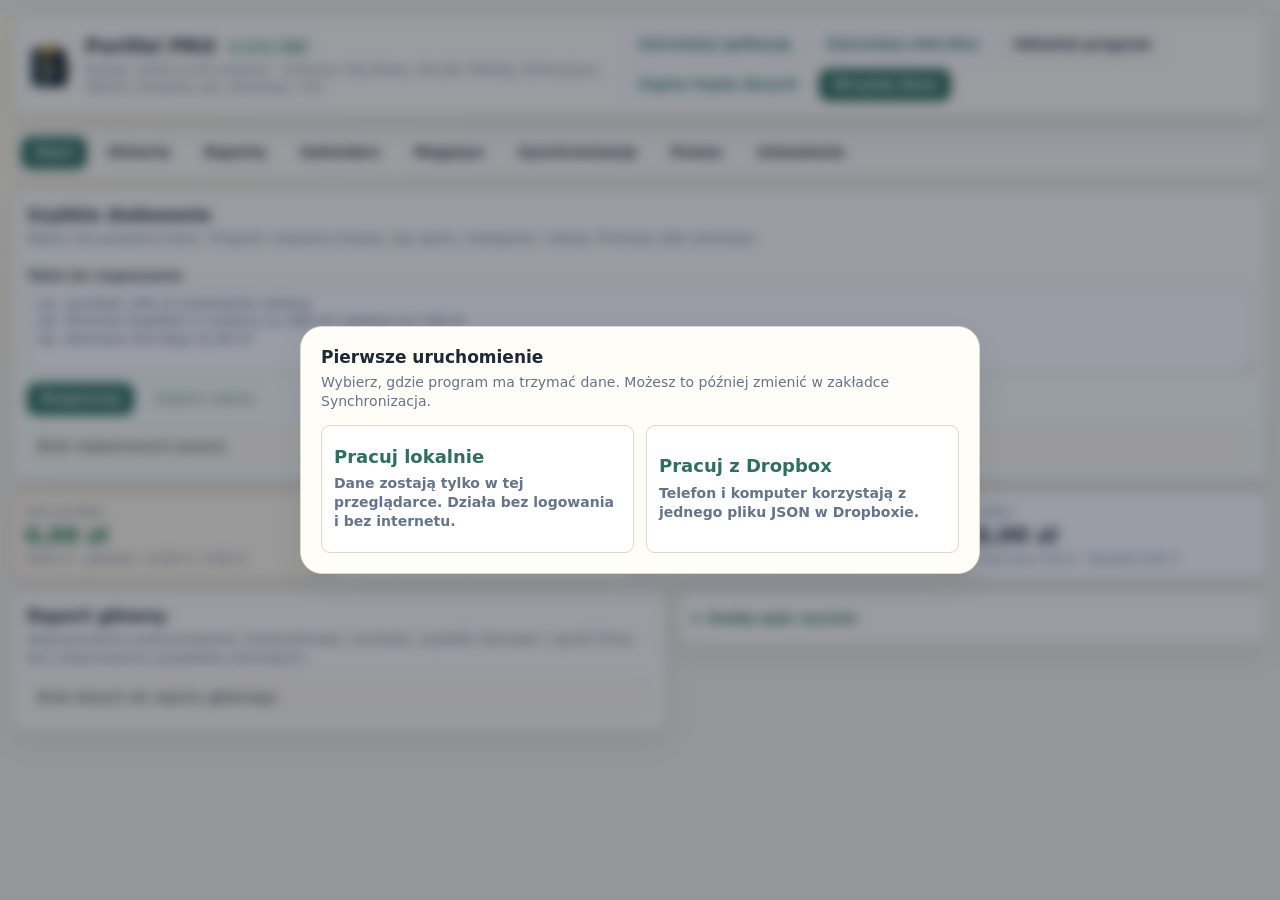
==== index.html @ 00495723 "Portfel PRO v1.1 141 - pelne uczenie parsera" ====
<!doctype html>
<html lang="pl">
<head>
  <meta charset="utf-8">
  <meta name="viewport" content="width=device-width, initial-scale=1, viewport-fit=cover">
  <meta name="theme-color" content="#f6f3ea">
  <meta name="description" content="Portfel PRO — lokalny rejestr przychodów, wydatków, raportów i kalendarza.">
  <meta http-equiv="Content-Security-Policy" content="default-src 'self'; script-src 'self' 'unsafe-inline'; style-src 'self' 'unsafe-inline'; img-src 'self' data: blob:; connect-src 'self' https://api.dropboxapi.com https://content.dropboxapi.com https://nameday.abalin.net https://api.openai.com https://generativelanguage.googleapis.com; worker-src 'self'; manifest-src 'self'; base-uri 'self'; form-action 'self'; object-src 'none';">
  <title>Portfel PRO</title>
  <script>
    const __manifestFile = new URLSearchParams(location.search).get('action') === 'voice'
      ? 'manifest-voice.webmanifest'
      : 'manifest.webmanifest';
    document.write(`<link id="appManifest" rel="manifest" href="./${__manifestFile}?v=142">`);
  </script>
  <link rel="icon" href="./icons/icon-192.png?v=142">
  <link rel="apple-touch-icon" href="./icons/icon-192.png?v=142">
  <link rel="stylesheet" href="./src/styles.css?v=142">
</head>
<body data-theme="classic">
  <script>
    try {
      document.body.dataset.theme = localStorage.getItem('bilans-pwa-theme') || 'classic';
    } catch (_) {}
  </script>
  <main class="app-shell">
    <header class="app-header">
      <div class="brand-block">
        <img class="app-logo" src="./icons/logo-portfel-pro.png?v=142" alt="Portfel PRO">
        <div>
          <h1>Portfel PRO <span id="appVersionBadge" class="version-badge">v. 1.1 / 142</span></h1>
          <p id="todayLabel">Lokalna aplikacja webowa</p>
        </div>
      </div>
      <div class="header-actions">
        <button id="installButton" class="secondary hidden" type="button" data-help="Instaluje Portfel PRO jako aplikację na tym urządzeniu. Po instalacji można uruchamiać program z ikony, bez wchodzenia przez przeglądarkę.">Zainstaluj aplikację</button>
        <button id="installVoiceButton" class="secondary hidden" type="button" data-help="Tworzy osobny skrót do szybkiego dodawania głosem. Na telefonie otwiera mały panel mikrofonu zamiast całego programu.">Zainstaluj mikrofon</button>
        <button id="cacheResetButton" class="ghost" type="button" data-help="Czyści pamięć podręczną PWA i wymusza pobranie najnowszej wersji programu. Nie usuwa wpisów finansowych.">Odśwież program</button>
        <button id="exportButton" class="secondary" type="button" data-help="Zapisuje lokalną kopię danych do pliku JSON. Przydatne przed większymi zmianami albo testami.">Zapisz kopię danych</button>
        <button id="importButton" class="file-button" type="button" data-help="Wczytuje dane z pliku JSON i scala je z obecnymi wpisami.">Wczytaj dane</button>
        <input id="importInput" class="hidden-file-input" type="file" accept="application/json,.json">
      </div>
    </header>

    <nav class="app-tabs" aria-label="Główne sekcje programu">
      <button class="tab-button active" type="button" data-tab="start" data-help="Ekran główny: szybkie dodawanie, podsumowanie i najważniejszy raport.">Start</button>
      <button class="tab-button" type="button" data-tab="history" data-help="Lista wszystkich wpisów, filtrowanie, edycja, usuwanie i reset programu.">Historia</button>
      <button class="tab-button" type="button" data-tab="reports" data-help="Szczegółowe raporty kategorii i grup wydatków/przychodów.">Raporty</button>
      <button class="tab-button" type="button" data-tab="calendar" data-help="Widok miesięczny i roczny. Wpisy można przenosić między dniami.">Kalendarz</button>
      <button class="tab-button" type="button" data-tab="inventory" data-help="Magazyn sprzętu: stany, ruchy oraz automatyczne rozpoznawanie zakupów i sprzedaży przez AI.">Magazyn</button>
      <button class="tab-button" type="button" data-tab="sync" data-help="Kopia danych, import, eksport i połączenie z Dropboxem.">Synchronizacja</button>
      <button class="tab-button" type="button" data-tab="help" data-help="Instrukcja obsługi programu, instalacji PWA, synchronizacji Dropbox i resetowania danych.">Pomoc</button>
      <button class="tab-button" type="button" data-tab="settings" data-help="Motyw programu, baza tagów i reguły samouczenia kategorii.">Ustawienia</button>
    </nav>

    <section id="messageBox" class="message hidden" role="status"></section>

    <section id="startupModePanel" class="startup-mode-panel hidden" aria-label="Pierwsze uruchomienie">
      <div class="startup-mode-card">
        <h2>Pierwsze uruchomienie</h2>
        <p>Wybierz, gdzie program ma trzymać dane. Możesz to później zmienić w zakładce Synchronizacja.</p>
        <div class="startup-mode-options">
          <button id="chooseLocalModeButton" class="mode-choice-card" type="button">
            <strong>Pracuj lokalnie</strong>
            <span>Dane zostają tylko w tej przeglądarce. Działa bez logowania i bez internetu.</span>
          </button>
          <button id="chooseDropboxModeButton" class="mode-choice-card" type="button">
            <strong>Pracuj z Dropbox</strong>
            <span>Telefon i komputer korzystają z jednego pliku JSON w Dropboxie.</span>
          </button>
        </div>
      </div>
    </section>

    <section id="voiceQuickPanel" class="voice-quick-panel hidden" aria-label="Szybkie dodawanie głosem">
      <div class="voice-card">
        <div class="voice-top-row">
          <div>
            <h2>Dodaj głosem</h2>
            <p>Powiedz wydatek albo przychód. Po rozpoznaniu sprawdź wynik i zapisz wpisy.</p>
          </div>
          <div class="button-row voice-top-buttons">
            <button id="voiceInstallNowButton" class="secondary hidden" type="button" data-help="Dodaje osobny skrót PWA do szybkiego dodawania głosem.">Zainstaluj mikrofon</button>
            <button id="voiceCloseButton" class="ghost" type="button" data-help="Zamyka szybki panel głosowy i wraca do pełnego programu.">Wróć</button>
          </div>
        </div>
        <button id="voiceRecordButton" class="voice-record-button" type="button" aria-pressed="false" data-help="Uruchamia rozpoznawanie mowy. Na telefonie może wymagać zgody na mikrofon.">🎙️</button>
        <strong id="voiceStatus" class="voice-status">Kliknij mikrofon i mów</strong>
        <textarea id="voiceText" class="voice-text" rows="4" placeholder="Tu pojawi się rozpoznany tekst"></textarea>
        <div class="voice-actions">
          <button id="voiceStopButton" class="secondary" type="button" disabled>Stop</button>
          <button id="voiceParseButton" class="secondary" type="button" disabled>Rozpoznaj tekst</button>
          <button id="voiceSaveButton" type="button" disabled>Zapisz wpisy</button>
        </div>
        <div id="voicePreview" class="voice-preview"></div>
        <small class="voice-hint">Przykład: „zarobek 100 zł ustawienie anteny” albo „domowe hotdog 12 zł”.</small>
      </div>
    </section>

    <section class="tab-page active" data-tab-page="start">
      <section class="panel quick-parser-panel main-task-panel">
        <div class="panel-title-row">
          <div>
            <h2>Szybkie dodawanie</h2>
            <p>Wpisz lub podyktuj tekst. Program rozpozna kwotę, typ wpisu, kategorię i rodzaj: firmowe albo domowe.</p>
          </div>
        </div>
        <label>
          Tekst do rozpoznania
          <textarea id="quickText" data-help="Wpisz albo podyktuj tekst, np. „zarobek 100 zł ustawienie anteny” lub „domowe hotdog 12 zł”." rows="4" placeholder="np. zarobek 100 zł ustawienie anteny&#10;np. firmowe kupiłem 2 routery za 300 zł i antenę za 120 zł&#10;np. domowe hot-dog 12,50 zł"></textarea>
        </label>
        <div class="form-actions parser-actions">
          <button id="parseButton" type="button" data-help="Analizuje wpisany tekst i przygotowuje pozycje do zapisania. Niczego jeszcze nie zapisuje.">Rozpoznaj</button>
          <button id="addParsedButton" class="secondary" type="button" disabled data-help="Zapisuje rozpoznane pozycje do historii, raportów i kalendarza.">Zapisz wpisy</button>
        </div>
        <div id="parsePreview" class="parse-preview"></div>
        <div id="parseBottomActions" class="form-actions parser-bottom-actions hidden">
          <button id="addParsedBottomButton" class="secondary" type="button" disabled data-help="Zapisuje rozpoznane pozycje po sprawdzeniu propozycji, bez wracania do góry formularza.">Zapisz wpisy</button>
        </div>
      </section>

      <section class="summary-grid" aria-label="Podsumowanie">
        <article class="summary-card wallet-start-card">
          <span>Stan portfela</span>
          <strong id="startWalletBalance">0,00 zł</strong>
          <small id="startWalletDetails">Bieżący miesiąc · gotówka</small>
        </article>
        <article class="summary-card">
          <span>Dzisiaj</span>
          <strong id="todayBalance">0,00 zł</strong>
          <small id="todayDetails">Przychody 0,00 zł · Wydatki 0,00 zł</small>
        </article>
        <article class="summary-card primary-summary">
          <span>Ten miesiąc</span>
          <strong id="monthBalance">0,00 zł</strong>
          <small id="monthDetails">Przychody 0,00 zł · Wydatki 0,00 zł</small>
        </article>
        <article class="summary-card">
          <span>Całość</span>
          <strong id="allBalance">0,00 zł</strong>
          <small id="allDetails">Przychody 0,00 zł · Wydatki 0,00 zł</small>
        </article>
      </section>

      <section class="start-grid">
        <article class="panel report-panel start-report-card">
          <h2>Raport główny</h2>
          <p>Najważniejsze podsumowanie: komputerowe, montaże, wydatki domowe i wynik firmy bez odejmowania wydatków domowych.</p>
          <div id="mainReport" class="category-report main-report"></div>
        </article>

        <article class="panel form-panel compact-manual-panel">
          <details>
            <summary>Dodaj wpis ręcznie</summary>
            <div class="details-body">
              <div class="panel-title-row compact-title-row">
                <div>
                  <h2 id="formTitle">Dodaj wpis</h2>
                  <p>Użyj tego formularza, gdy nie chcesz korzystać z rozpoznawania tekstu.</p>
                </div>
                <button id="cancelEditButton" class="secondary hidden" type="button">Anuluj edycję</button>
              </div>

              <form id="entryForm" class="entry-form" autocomplete="off">
                <label>
                  Data
                  <input id="entryDate" name="entryDate" type="date" required>
                </label>

                <label>
                  Typ
                  <select id="entryType" name="entryType" required>
                    <option value="wydatek">Wydatek</option>
                    <option value="przychód">Przychód</option>
                  </select>
                </label>

                <label>
                  Rodzaj
                  <select id="entryScope" name="entryScope" required>
                    <option value="nieokreślone">Nie określono</option>
                    <option value="domowe">Domowe</option>
                    <option value="firmowe">Firmowe</option>
                  </select>
                </label>

                <label>
                  Kategoria
                  <select id="category" name="category" required></select>
                </label>

                <label>
                  Kwota
                  <input id="amount" name="amount" type="text" inputmode="decimal" placeholder="np. 120,50" required>
                </label>

                <label>
                  Płatność
                  <select id="paymentMethod" name="paymentMethod" required>
                    <option value="gotówka">Gotówka</option>
                    <option value="karta">Karta</option>
                    <option value="bank">Bank</option>
                    <option value="blik">BLIK</option>
                    <option value="inne">Inne</option>
                  </select>
                </label>

                <label>
                  Tagi
                  <input id="tags" name="tags" type="text" placeholder="np. firma, auto, paragon">
                </label>

                <label class="wide">
                  Opis
                  <input id="description" name="description" type="text" placeholder="np. kamera, paliwo, zarobek za usługę">
                </label>

                <label class="wide">
                  Tekst źródłowy
                  <textarea id="originalText" name="originalText" rows="3" placeholder="Tu możesz wkleić pierwotną notatkę albo dyktowany tekst"></textarea>
                </label>

                <div class="form-actions wide">
                  <button id="saveButton" type="submit">Dodaj wpis</button>
                  <button id="resetButton" class="secondary" type="reset">Wyczyść formularz</button>
                </div>
              </form>
            </div>
          </details>
        </article>
      </section>
    </section>

    <section class="tab-page" data-tab-page="history">
      <section class="panel">
        <div class="panel-title-row">
          <div>
            <h2>Historia wpisów</h2>
            <p id="entriesCounter">Brak wpisów.</p>
          </div>
          <div class="button-row">
            <button id="clearAllButton" class="danger-outline" type="button" data-help="Usuwa wszystkie wpisy finansowe. Nie usuwa ustawień programu ani połączenia z Dropboxem.">Usuń wpisy</button>
            <button id="factoryResetButton" class="danger-outline" type="button" data-help="Pełny reset: usuwa wpisy, ustawienia, połączenie z Dropboxem, cache i lokalną bazę aplikacji.">↺ Ustawienia fabryczne</button>
          </div>
        </div>

        <form id="filterForm" class="filter-form" autocomplete="off">
          <label class="wide">
            Szukaj
            <input id="searchQuery" type="search" data-help="Filtruje historię po opisie, tagach, kategorii lub tekście źródłowym." placeholder="np. hotdog, kamera, paliwo, firma, domowe">
          </label>
          <label>
            Od
            <input id="filterFrom" type="date">
          </label>
          <label>
            Do
            <input id="filterTo" type="date">
          </label>
          <label>
            Typ
            <select id="filterType">
              <option value="">Wszystko</option>
              <option value="przychód">Przychód</option>
              <option value="wydatek">Wydatek</option>
            </select>
          </label>
          <label>
            Rodzaj
            <select id="filterScope">
              <option value="">Wszystko</option>
              <option value="nieokreślone">Nie określono</option>
              <option value="domowe">Domowe</option>
              <option value="firmowe">Firmowe</option>
            </select>
          </label>
          <label>
            Kategoria
            <select id="filterCategory">
              <option value="">Wszystko</option>
            </select>
          </label>
          <label>
            Płatność
            <select id="filterPayment">
              <option value="">Wszystko</option>
              <option value="gotówka">Gotówka</option>
              <option value="karta">Karta</option>
              <option value="bank">Bank</option>
              <option value="blik">BLIK</option>
              <option value="inne">Inne</option>
            </select>
          </label>
          <div class="form-actions">
            <button type="submit" class="secondary">Zastosuj</button>
            <button id="clearFiltersButton" type="button" class="ghost">Wyczyść filtry</button>
          </div>
        </form>

        <div class="table-wrap">
          <table class="entries-table">
            <thead>
              <tr>
                <th>Data</th>
                <th>Dzień</th>
                <th>Typ</th>
                <th>Rodzaj</th>
                <th>Kategoria</th>
                <th>Opis</th>
                <th>Tagi</th>
                <th>Kwota</th>
                <th>Płatność</th>
                <th>Akcje</th>
              </tr>
            </thead>
            <tbody id="entriesTableBody"></tbody>
          </table>
        </div>
        <div id="mobileEntries" class="mobile-entries"></div>
      </section>
    </section>

    <section class="tab-page" data-tab-page="reports">
      <section class="report-layout">
        <article class="panel report-panel wallet-panel">
          <h2>Portfel gotówkowy</h2>
          <p>Liczy tylko gotówkę: przychody gotówką dodają środki, wydatki gotówką je odejmują. Karta, BLIK i przelew nie zmieniają portfela.</p>
          <div class="wallet-controls">
            <label>
              Miesiąc
              <select id="walletMonth"></select>
            </label>
            <label>
              Stan na początek miesiąca
              <input id="walletInitialBalance" type="text" inputmode="decimal" placeholder="np. 500">
            </label>
            <label>
              Korekta ręczna
              <input id="walletAdjustment" type="text" inputmode="decimal" placeholder="np. 150 albo -25">
            </label>
            <button id="walletSaveButton" class="secondary" type="button">Zapisz portfel</button>
          </div>
          <div id="walletReport" class="category-report"></div>
        </article>
        <article class="panel report-panel">
          <h2>Raport główny</h2>
          <p>Ten sam raport jest widoczny także na ekranie Start.</p>
          <div class="category-report mirror-info">Raport główny znajduje się na ekranie Start, żeby był pod ręką po każdym dodaniu wpisu.</div>
        </article>
        <article class="panel report-panel">
          <h2>Raport kategorii</h2>
          <p>Raport szczegółowy według aktualnie widocznych wpisów i ustawionych filtrów.</p>
          <div id="categoryReport" class="category-report"></div>
        </article>
        <article class="panel report-panel">
          <h2>Raport grup</h2>
          <p>Łączy podobne nazwy według bazy tagów, np. hotdog, hot-dog i hot doga.</p>
          <div id="itemReport" class="category-report"></div>
        </article>
        <article class="panel report-panel">
          <h2>Inteligentne wnioski</h2>
          <p>Automatyczne podsumowanie zawsze z bieżącego miesiąca, niezależnie od filtrów w historii.</p>
          <div id="smartReport" class="category-report"></div>
        </article>
        <article class="panel report-panel">
          <h2>Wydatki cykliczne</h2>
          <p>Program szuka podobnych wydatków, które wracają co tydzień, co 2 tygodnie albo co miesiąc.</p>
          <div id="recurringReport" class="category-report"></div>
        </article>
      </section>
    </section>

    <section class="tab-page" data-tab-page="calendar">
      <section class="panel calendar-panel">
        <div class="panel-title-row calendar-title-row">
          <div>
            <h2>Kalendarz miesięczny</h2>
            <p>Kliknij dzień, żeby pokazać wpisy z tej daty. Wpis możesz przeciągnąć na inny dzień, aby zmienić jego datę.</p>
          </div>
          <div class="calendar-actions">
            <button id="calendarPrevButton" class="secondary" type="button">◀</button>
            <button id="calendarTodayButton" class="secondary" type="button">Dzisiaj</button>
            <button id="calendarNextButton" class="secondary" type="button">▶</button>
            <button id="calendarClearDayButton" class="ghost" type="button">Wyczyść filtr dnia</button>
          </div>
        </div>
        <div class="calendar-meta-row">
          <strong id="calendarMonthLabel">—</strong>
          <span id="calendarMonthSummary">Brak danych.</span>
        </div>
        <div class="calendar-weekdays" aria-hidden="true">
          <span>Pon</span><span>Wt</span><span>Śr</span><span>Czw</span><span>Pt</span><span>Sob</span><span>Nd</span>
        </div>
        <div id="calendarGrid" class="calendar-grid"></div>
        <div id="moveInfo" class="move-info">Przenoszenie wpisów: przeciągnij wpis z historii albo szczegółów dnia na wybrany dzień.</div>
        <div id="calendarDayDetails" class="calendar-day-details"></div>
      </section>

      <section class="panel year-panel">
        <div class="panel-title-row calendar-title-row">
          <div>
            <h2>Kalendarz roczny i mapa cieplna</h2>
            <p>Cały rok w jednym widoku. Im mocniej zaznaczony dzień, tym większy obrót.</p>
          </div>
          <div class="calendar-actions">
            <button id="yearPrevButton" class="secondary" type="button">◀ Rok</button>
            <button id="yearTodayButton" class="secondary" type="button">Bieżący rok</button>
            <button id="yearNextButton" class="secondary" type="button">Rok ▶</button>
          </div>
        </div>
        <div class="calendar-meta-row">
          <strong id="yearCalendarLabel">—</strong>
          <span id="yearCalendarSummary">Brak danych.</span>
        </div>
        <div class="heatmap-legend" aria-label="Legenda mapy cieplnej">
          <span>Mało</span><i class="heat-level-0"></i><i class="heat-level-1"></i><i class="heat-level-2"></i><i class="heat-level-3"></i><i class="heat-level-4"></i><i class="heat-level-5"></i><span>Dużo</span>
        </div>
        <div id="yearCalendarGrid" class="year-calendar-grid"></div>
        <div id="yearTopDays" class="year-top-days"></div>
      </section>
    </section>


    <section class="tab-page" data-tab-page="inventory">
      <section class="panel inventory-panel">
        <div class="panel-title-row">
          <div>
            <h2>Magazyn</h2>
            <p>Stan sprzętu i materiałów firmowych. Ruchy mogą być tworzone automatycznie z firmowych przychodów i wydatków.</p>
          </div>
          <div class="button-row">
            <button id="inventoryRecognizeButton" type="button" data-help="Analizuje firmowe wpisy z wybranego okresu przez AI i przygotowuje ruchy magazynowe. Wpisy już sprawdzone nie są naliczane drugi raz.">Rozpoznaj zakupy i sprzedaż</button>
            <button id="inventoryRebuildButton" class="secondary" type="button" data-help="Przelicza aktualne stany z historii ruchów magazynowych.">Przelicz stany</button>
          </div>
        </div>
        <div class="inventory-toolbar">
          <label>
            Okres analizy
            <select id="inventoryPeriodSelect">
              <option value="current">Bieżący miesiąc</option>
              <option value="previous">Poprzedni miesiąc</option>
              <option value="custom">Własny zakres</option>
            </select>
          </label>
          <label>
            Od
            <input id="inventoryFromDate" type="date">
          </label>
          <label>
            Do
            <input id="inventoryToDate" type="date">
          </label>
          <label>
            Minimalna pewność AI
            <input id="inventoryMinConfidence" type="number" min="0" max="100" step="1" value="85">
          </label>
          <label class="wide">
            Inteligentna wyszukiwarka magazynu
            <input id="inventorySearchInput" type="search" placeholder="Szukaj: nazwa, kategoria, jednostka, alias, np. kamera, kabel, tp-link..." autocomplete="off">
          </label>
        </div>
        <div id="inventoryStatus" class="inventory-status" data-mode="ready">Gotowy.</div>
        <div id="inventorySummary" class="inventory-summary"></div>
        <div class="table-wrap">
          <table class="entries-table inventory-table">
            <thead>
              <tr>
                <th>Produkt</th>
                <th>Ilość</th>
                <th>Jednostka</th>
                <th>Śr. koszt</th>
                <th>Kategoria</th>
                <th>Wartość</th>
                <th>Ostatnia zmiana</th>
                <th>Działania</th>
              </tr>
            </thead>
            <tbody id="inventoryItemsBody"></tbody>
          </table>
        </div>
      </section>
    </section>

    <section class="tab-page" data-tab-page="sync">
      <section class="panel export-sync-panel">
        <div class="panel-title-row">
          <div>
            <h2>Synchronizacja i eksport</h2>
            <p>Tu są funkcje, których nie używa się codziennie: kopia danych, import, scalanie i eksport kalendarza.</p>
          </div>
        </div>
        <div class="export-sync-grid">
          <article class="mini-panel cloud-panel">
            <h3>Tryb danych</h3>
            <p>Wybierz, czy program ma pracować lokalnie, czy na jednym pliku JSON w Dropboxie.</p>
            <label>
              Tryb pracy
              <select id="storageModeSelect" data-help="Lokalnie zapisuje dane tylko w tej przeglądarce. Dropbox pozwala korzystać z jednego pliku na telefonie i komputerze.">
                <option value="local">Lokalnie</option>
                <option value="dropbox">Dropbox</option>
              </select>
            </label>
            <div class="dropbox-simple-card">
              <strong>Dropbox — tryb prosty</strong>
              <p>Kliknij jeden przycisk, zaloguj się do Dropboxa i zatwierdź dostęp. Program sam użyje pliku JSON aplikacji.</p>
              <div class="button-row">
                <button id="dropboxConnectButton" class="primary" type="button" data-help="Otwiera bezpieczne logowanie Dropbox. Po zatwierdzeniu program sam zapisze połączenie w tej przeglądarce.">Połącz z Dropbox</button>
                <button id="dropboxSyncNowButton" class="secondary" type="button" data-help="Ręcznie wysyła i pobiera zmiany z pliku JSON w Dropboxie.">Synchronizuj teraz</button>
                <button id="dropboxDisconnectButton" class="ghost" type="button" data-help="Usuwa lokalne połączenie z Dropboxem. Nie kasuje pliku danych w Dropboxie.">Odłącz Dropbox</button>
              </div>
            </div>
            <button id="dropboxAdvancedToggle" class="ghost small-button" type="button" data-help="Pokazuje techniczne ustawienia Dropboxa. Zwykły użytkownik nie musi ich zmieniać.">Tryb zaawansowany</button>
            <div id="dropboxAdvancedPanel" class="dropbox-advanced-panel hidden">
              <label id="dropboxAppKeyLabel">
                Dropbox App key
                <input id="dropboxAppKeyInput" type="text" data-help="App key aplikacji Dropbox. Dla klientów najlepiej wpisać go na stałe w kodzie programu." placeholder="Wklej App key tylko jeśli nie jest wpisany w programie">
              </label>
              <label>
                Ścieżka pliku w Dropboxie
                <input id="dropboxFilePathInput" type="text" data-help="Ścieżka pliku JSON w Dropboxie. Przy App folder używaj ścieżki /bilans_dane.json." value="/bilans_dane.json">
              </label>
            </div>
            <small id="cloudStatus" class="sync-info">Tryb lokalny. Dane są zapisane tylko w tej przeglądarce.</small>
          </article>

          <article class="mini-panel">
            <h3>Kopia danych</h3>
            <p>Zapisz dane do pliku JSON albo wczytaj dane z innego urządzenia.</p>
            <div class="button-row">
              <button id="syncExportButton" class="secondary" type="button" data-help="Eksportuje aktualne dane do pliku JSON.">Zapisz kopię danych</button>
              <button id="syncImportButton" class="file-button" type="button" data-help="Dopisuje wpisy z pliku JSON do obecnej bazy i aktualizuje starsze wpisy.">Scal dane z pliku</button>
              <input id="syncImportInput" class="hidden-file-input" type="file" accept="application/json,.json">
              <button id="replaceImportButton" class="file-button danger-file" type="button" data-help="Czyści obecną bazę wpisów i zastępuje ją zawartością wskazanego pliku JSON.">Zastąp dane plikiem</button>
              <input id="replaceImportInput" class="hidden-file-input" type="file" accept="application/json,.json">
            </div>
            <small id="syncInfo" class="sync-info">Tryb scalania dopisuje nowe wpisy i aktualizuje starsze wersje tych samych wpisów.</small>
          </article>
          <article class="mini-panel">
            <h3>Eksport kalendarza</h3>
            <p>PNG zapisuje obraz. PDF otwiera widok do druku — wybierz „Zapisz jako PDF”.</p>
            <div class="button-row">
              <button id="exportMonthPngButton" class="secondary" type="button">Miesiąc PNG</button>
              <button id="printMonthPdfButton" class="secondary" type="button">Miesiąc PDF</button>
              <button id="exportYearPngButton" class="secondary" type="button">Rok PNG</button>
              <button id="printYearPdfButton" class="secondary" type="button">Rok PDF</button>
            </div>
          </article>
        </div>
      </section>
    </section>



    <section class="tab-page" data-tab-page="help">
      <section class="panel help-panel">
        <div class="panel-title-row">
          <div>
            <h2>Pomoc i instrukcja obsługi</h2>
            <p>Krótka instrukcja dla pierwszej wersji testowej Portfel PRO v. 1.1 / 142.</p>
          </div>
        </div>

        <div class="help-grid">
          <article class="help-card">
            <h3>1. Do czego służy program</h3>
            <p><strong>Portfel PRO</strong> zapisuje przychody, wydatki firmowe i wydatki domowe. Najważniejszy raport pokazuje:</p>
            <ul>
              <li><strong>Komputerowe</strong> — przychody i koszty z usług komputerowych,</li>
              <li><strong>Montaże</strong> — przychody i koszty z montaży, anten, monitoringu i usług,</li>
              <li><strong>Wydatki domowe</strong> — osobno, bez odejmowania od wyniku firmy,</li>
              <li><strong>Wynik firmy / wypłata</strong> — przychody firmowe minus koszty firmowe.</li>
            </ul>
          </article>

          <article class="help-card">
            <h3>2. Szybkie dodawanie wpisu</h3>
            <ol>
              <li>Wejdź w zakładkę <strong>Start</strong>.</li>
              <li>Wpisz albo podyktuj tekst, np. <em>„zarobek 100 zł ustawienie anteny”</em>.</li>
              <li>Kliknij <strong>Rozpoznaj</strong>.</li>
              <li>Sprawdź podgląd. W razie potrzeby popraw kwotę, opis, kategorię lub typ.</li>
              <li>Kliknij <strong>Zapisz wpisy</strong>.</li>
            </ol>
            <p>Program zapisze wpis w historii, raportach i kalendarzu.</p>
          </article>

          <article class="help-card">
            <h3>3. Dodawanie ręczne</h3>
            <p>Użyj sekcji <strong>Dodaj wpis ręcznie</strong>, gdy parser źle rozpozna tekst albo chcesz od razu wpisać dokładne dane.</p>
            <ul>
              <li><strong>Typ</strong>: przychód albo wydatek.</li>
              <li><strong>Rodzaj</strong>: firmowe, domowe albo nieokreślone.</li>
              <li><strong>Kategoria</strong>: wpływa na raporty.</li>
              <li><strong>Data</strong>: decyduje, gdzie wpis pojawi się w kalendarzu.</li>
            </ul>
          </article>

          <article class="help-card">
            <h3>4. Historia, edycja i usuwanie</h3>
            <p>Zakładka <strong>Historia</strong> pokazuje wszystkie wpisy. Możesz je filtrować po dacie, kategorii, typie, rodzaju i płatności.</p>
            <ul>
              <li><strong>Edytuj</strong> — poprawia pojedynczy wpis.</li>
              <li><strong>Usuń</strong> przy wpisie — usuwa tylko ten jeden wpis.</li>
              <li><strong>Usuń wpisy</strong> — usuwa wszystkie wpisy finansowe, ale nie usuwa ustawień programu.</li>
              <li><strong>Ustawienia fabryczne</strong> — usuwa wpisy, ustawienia, Dropbox, cache i lokalną bazę aplikacji.</li>
            </ul>
          </article>

          <article class="help-card">
            <h3>5. Instalacja jako aplikacja</h3>
            <p>Program najlepiej działa z GitHub Pages albo innego hostingu HTTPS. Nie uruchamiaj go na stałe przez samo otwarcie pliku <code>index.html</code> z dysku.</p>
            <ol>
              <li>Otwórz adres programu w Chrome albo Edge.</li>
              <li>Jeżeli przeglądarka pozwala na instalację, pojawi się przycisk <strong>Zainstaluj program</strong>.</li>
              <li>Po instalacji uruchamiaj aplikację z ikony systemowej.</li>
              <li>Osobny skrót <strong>Zainstaluj mikrofon</strong> służy do szybkiego dodawania głosem.</li>
            </ol>
          </article>

          <article class="help-card important-help">
            <h3>6. Jak połączyć z Dropbox</h3>
            <p>Dropbox pozwala używać jednego pliku JSON na telefonie i komputerze.</p>
            <ol>
              <li>Wejdź na stronę <strong>Dropbox Developers</strong> i utwórz nową aplikację.</li>
              <li>Wybierz <strong>Scoped access</strong>.</li>
              <li>Wybierz dostęp <strong>App folder</strong>, żeby aplikacja miała dostęp tylko do swojego folderu w Dropboxie.</li>
              <li>Po utworzeniu aplikacji skopiuj <strong>App key</strong>.</li>
              <li>W ustawieniach aplikacji Dropbox dodaj adres programu jako <strong>Redirect URI</strong>, np. adres z GitHub Pages.</li>
              <li>W zakładce <strong>Permissions</strong> włącz uprawnienia do odczytu i zapisu plików, czyli minimum: <code>files.content.read</code>, <code>files.content.write</code> oraz odczyt metadanych plików.</li>
              <li>W Portfel PRO przejdź do <strong>Synchronizacja</strong>.</li>
              <li>Ustaw <strong>Tryb pracy: Dropbox</strong>.</li>
              <li>Wklej <strong>Dropbox App key</strong>.</li>
              <li>Zostaw ścieżkę pliku albo wpisz własną, np. <code>/Apps/PortfelPRO/portfel_dane.json</code>.</li>
              <li>Kliknij <strong>Połącz z Dropbox</strong>.</li>
              <li>Zaloguj się do Dropboxa i zatwierdź dostęp.</li>
              <li>Po powrocie do programu kliknij <strong>Synchronizuj teraz</strong>.</li>
            </ol>
            <p><strong>Ważne:</strong> ten sam App key i ta sama ścieżka pliku muszą być ustawione na telefonie i komputerze.</p>
          </article>

          <article class="help-card">
            <h3>7. Kopia danych i import JSON</h3>
            <ul>
              <li><strong>Zapisz kopię danych</strong> — tworzy plik JSON z danymi.</li>
              <li><strong>Scal dane z pliku</strong> — dopisuje brakujące wpisy i aktualizuje starsze wersje tych samych wpisów.</li>
              <li><strong>Zastąp dane plikiem</strong> — usuwa obecną lokalną bazę wpisów i wczytuje wskazany plik.</li>
            </ul>
            <p>Przed testami u innych osób warto zrobić kopię JSON.</p>
          </article>

          <article class="help-card">
            <h3>8. Tooltipy i pomoc kontekstowa</h3>
            <p>Na komputerze najedź myszą na przycisk albo pole. Na telefonie przytrzymaj element palcem przez chwilę. Program pokaże krótką podpowiedź.</p>
          </article>

          <article class="help-card">
            <h3>9. Gdy program pokazuje starą wersję</h3>
            <ol>
              <li>Kliknij <strong>Odśwież program</strong>.</li>
              <li>Odśwież stronę w przeglądarce.</li>
              <li>Jeżeli dalej widzisz starą wersję, otwórz adres z dopiskiem <code>?v=142</code>.</li>
            </ol>
          </article>
        </div>
      </section>
    </section>

    <section class="tab-page" data-tab-page="settings">

      <section class="panel ai-settings-panel">
        <div class="panel-title-row">
          <div>
            <h2>AI / Rozpoznawanie magazynu</h2>
            <p>Ustaw klucz API i model używany do automatycznego rozpoznawania zakupów oraz sprzedaży w magazynie.</p>
          </div>
        </div>
        <div class="ai-settings-grid">
          <label>
            Dostawca AI
            <select id="aiProviderSelect">
              <option value="gemini">Gemini</option>
              <option value="openai">OpenAI</option>
            </select>
          </label>
          <label class="wide">
            Klucz API
            <input id="aiApiKeyInput" type="password" autocomplete="off" placeholder="Wklej klucz API">
          </label>
          <label>
            Model
            <select id="aiModelSelect"></select>
          </label>
          <label>
            Własny model, jeśli nie ma go na liście
            <input id="aiCustomModelInput" type="text" placeholder="np. gemini-2.0-flash albo gpt-4o-mini">
          </label>
          <div class="form-actions wide">
            <button id="aiTestKeyButton" type="button">Sprawdź klucz</button>
            <button id="aiSaveSettingsButton" class="secondary" type="button">Zapisz ustawienia AI</button>
            <button id="aiClearKeyButton" class="ghost" type="button">Usuń klucz</button>
          </div>
          <div id="aiSettingsStatus" class="settings-status wide"></div>
        </div>
      </section>

      <section class="panel appearance-panel">
        <div class="panel-title-row">
          <div>
            <h2>Wygląd programu</h2>
            <p>Wybierz kolorystykę programu. Ustawienie zapisuje się w tej przeglądarce.</p>
          </div>
        </div>
        <div class="appearance-grid">
          <label>
            Motyw kolorystyczny
            <select id="themeSelect" data-help="Zmienia motyw kolorystyczny programu. Ustawienie zapisuje się lokalnie w przeglądarce.">
              <option value="classic">Jasny klasyczny</option>
              <option value="blue">Błękitny firmowy</option>
              <option value="green">Zielony bilans</option>
              <option value="gold">Złoty</option>
              <option value="ruby">Rubinowy</option>
              <option value="amber">Bursztynowy</option>
              <option value="diamond">Diamentowy</option>
              <option value="contrast">Kontrastowy</option>
              <option value="dark">Ciemny</option>
            </select>
          </label>
          <div class="theme-preview-grid" aria-label="Podgląd motywów">
            <button class="theme-card" type="button" data-theme-option="classic"><span></span>Jasny</button>
            <button class="theme-card" type="button" data-theme-option="blue"><span></span>Błękitny</button>
            <button class="theme-card" type="button" data-theme-option="green"><span></span>Zielony</button>
            <button class="theme-card" type="button" data-theme-option="gold"><span></span>Złoty</button>
            <button class="theme-card" type="button" data-theme-option="ruby"><span></span>Rubinowy</button>
            <button class="theme-card" type="button" data-theme-option="amber"><span></span>Bursztynowy</button>
            <button class="theme-card" type="button" data-theme-option="diamond"><span></span>Diamentowy</button>
            <button class="theme-card" type="button" data-theme-option="contrast"><span></span>Kontrast</button>
            <button class="theme-card" type="button" data-theme-option="dark"><span></span>Ciemny</button>
          </div>
        </div>
      </section>

      <section class="panel main-report-settings-panel">
        <div class="panel-title-row">
          <div>
            <h2>Raport główny</h2>
            <p>Wybierz, które kafelki mają być widoczne na stronie startowej.</p>
          </div>
          <button id="mainReportResetButton" class="secondary" type="button" data-help="Przywraca domyślne kafelki raportu głównego: Komputerowe, Montaże, Wydatki domowe i Wynik firmy.">Przywróć domyślne</button>
        </div>
        <div id="mainReportSettings" class="main-report-settings"></div>
      </section>

      <section class="panel category-settings-panel">
        <div class="panel-title-row">
          <div>
            <h2>Kategorie</h2>
            <p>Dodajesz tutaj pełnoprawne kategorie wpisów. Potem w sekcji Raport główny zaznaczasz, które mają być widoczne na stronie startowej.</p>
          </div>
        </div>
        <form id="categoryForm" class="tag-rule-form category-form" autocomplete="off">
          <label>
            Nowa kategoria
            <input id="newCategoryName" type="text" placeholder="np. Części samochodowe" required>
          </label>
          <div class="form-actions">
            <button type="submit">Dodaj kategorię</button>
          </div>
        </form>
        <div id="customCategoriesList" class="tag-rules-list custom-categories-list"></div>
      </section>

      <section class="panel tag-rules-panel">
        <div class="panel-title-row">
          <div>
            <h2>Baza tagów i grup raportowych</h2>
            <p>Tu ustawiasz, które podobne nazwy mają być traktowane jako jedna grupa raportowa.</p>
          </div>
        </div>
        <form id="tagRuleForm" class="tag-rule-form" autocomplete="off">
          <label>
            Nazwa grupy
            <input id="tagGroupName" type="text" placeholder="np. Hotdog" required>
          </label>
          <label class="wide">
            Warianty nazw po przecinku
            <textarea id="tagAliases" rows="3" placeholder="np. hotdog, hot-dog, hot doga, hot dog" required></textarea>
          </label>
          <label>
            Kategoria
            <select id="tagRuleCategory" required></select>
          </label>
          <label>
            Domyślny typ
            <select id="tagRuleType">
              <option value="">Nie zmieniaj typu</option>
              <option value="wydatek">Wydatek</option>
              <option value="przychód">Przychód</option>
            </select>
          </label>
          <div class="form-actions">
            <button type="submit">Zapisz regułę</button>
            <button type="reset" class="secondary">Wyczyść</button>
          </div>
        </form>
        <div id="tagRulesList" class="tag-rules-list"></div>
      </section>

      <section class="panel learning-panel">
        <div class="panel-title-row">
          <div>
            <h2>Samouczenie kategorii</h2>
            <p>Program zapamiętuje Twoje poprawki kategorii z podglądu rozpoznania. Po dwóch potwierdzeniach zaczyna używać reguły automatycznie.</p>
          </div>
          <button id="learningClearButton" class="secondary" type="button" data-help="Czyści tylko nauczone reguły. Wpisy finansowe zostają bez zmian.">Wyczyść naukę</button>
        </div>
        <div id="learningSummary" class="learning-summary">Reguły: 0</div>
        <div id="learningRulesList" class="tag-rules-list learning-rules-list"></div>
      </section>
    </section>
  </main>

  <script src="./src/config.js?v=142"></script>
  <script src="./src/app.js?v=142" type="module"></script>
</body>
</html>
---- src/styles.css ----
:root {
  --bg: #f6f3ea;
  --panel: #fffdf8;
  --panel-strong: #ffffff;
  --text: #1f2933;
  --muted: #64748b;
  --line: #ded8c8;
  --accent: #2f6f5e;
  --accent-2: #e7f2ed;
  --danger: #b42318;
  --danger-bg: #fff1f1;
  --shadow: 0 10px 30px rgba(31, 41, 51, 0.08);
  --radius: 14px;
  --small-radius: 10px;
  --field-h: 36px;
}

* { box-sizing: border-box; }

html { min-height: 100%; background: var(--bg); }

body {
  margin: 0;
  font-family: system-ui, -apple-system, BlinkMacSystemFont, "Segoe UI", sans-serif;
  color: var(--text);
  background: radial-gradient(circle at top left, #fff8df 0, transparent 32rem), var(--bg);
  font-size: 14px;
}

button, input, select, textarea { font: inherit; }
button, .file-button { user-select: none; }

.app-shell {
  width: min(1380px, calc(100% - 24px));
  margin: 14px auto 28px;
}

.app-header {
  display: flex;
  justify-content: space-between;
  align-items: center;
  gap: 12px;
  padding: 14px;
  border: 1px solid var(--line);
  background: rgba(255, 253, 248, 0.94);
  border-radius: var(--radius);
  box-shadow: var(--shadow);
  position: sticky;
  top: 8px;
  z-index: 20;
  backdrop-filter: blur(10px);
}

.brand-block { display: flex; align-items: center; gap: 12px; min-width: 260px; }
.app-logo {
  width: 46px;
  height: 46px;
  object-fit: contain;
  display: block;
  flex: 0 0 auto;
}
.app-mark {
  width: 38px;
  height: 38px;
  border-radius: 12px;
  display: grid;
  place-items: center;
  background: var(--accent);
  color: white;
  font-weight: 800;
  font-size: 19px;
}

h1, h2, h3, p { margin-top: 0; }
h1 { margin-bottom: 2px; font-size: 20px; line-height: 1.15; }
h2 { margin-bottom: 4px; font-size: 17px; }
h3 { margin-bottom: 6px; font-size: 15px; }
p { color: var(--muted); line-height: 1.35; margin-bottom: 10px; }

.version-badge {
  font-size: 12px;
  padding: 2px 8px;
  border-radius: 999px;
  background: var(--accent-2);
  color: var(--accent);
  vertical-align: middle;
}

#todayLabel {
  display: block;
  max-width: 100%;
  margin: 4px 0 0;
  padding: 0;
  border: 0;
  border-radius: 0;
  background: transparent;
  color: var(--muted);
  font-size: 13px;
  font-weight: 400;
  line-height: 1.25;
}
#todayLabel[data-status="missing"] {
  color: var(--muted);
}

.header-actions,
.form-actions,
.button-row,
.calendar-actions {
  display: flex;
  flex-wrap: wrap;
  gap: 8px;
  align-items: center;
}

button,
.file-button {
  min-height: 32px;
  padding: 7px 12px;
  border-radius: 9px;
  border: 1px solid var(--accent);
  background: var(--accent);
  color: #fff;
  cursor: pointer;
  font-weight: 650;
  line-height: 1.1;
  text-decoration: none;
}

button:hover,
.file-button:hover { filter: brightness(0.98); }
button:disabled { opacity: .55; cursor: not-allowed; }
.secondary {
  background: #ffffff;
  color: var(--accent);
  border-color: #b8cfc6;
}
.ghost {
  background: transparent;
  color: var(--text);
  border-color: var(--line);
}
.danger-outline {
  background: var(--danger-bg);
  color: var(--danger);
  border-color: #f1b9b5;
}
.danger-file { background: var(--danger-bg); color: var(--danger); border-color: #f1b9b5; }
.hidden-file-input { display: none !important; }
.file-button input { display: none; }
.hidden { display: none !important; }

.app-tabs {
  display: flex;
  gap: 8px;
  margin: 12px 0;
  padding: 8px;
  border: 1px solid var(--line);
  border-radius: var(--radius);
  background: rgba(255, 253, 248, .88);
  box-shadow: 0 5px 16px rgba(31, 41, 51, 0.05);
  position: sticky;
  top: 84px;
  z-index: 18;
  overflow-x: auto;
}

.tab-button {
  background: transparent;
  color: var(--text);
  border-color: transparent;
  min-width: max-content;
}
.tab-button.active {
  background: var(--accent);
  color: #fff;
  border-color: var(--accent);
}
.tab-page { display: none; }
.tab-page.active { display: block; }

.message {
  margin: 10px 0;
  padding: 10px 12px;
  border-radius: 12px;
  border: 1px solid #c8dccf;
  background: #eef9f1;
  color: #195335;
}
.message.error { background: var(--danger-bg); color: var(--danger); border-color: #efb5ae; }

.panel,
.summary-card,
.mini-panel {
  background: var(--panel);
  border: 1px solid var(--line);
  border-radius: var(--radius);
  box-shadow: var(--shadow);
}
.panel { padding: 14px; margin-bottom: 12px; }
.mini-panel { padding: 12px; box-shadow: none; }
.panel-title-row,
.calendar-title-row {
  display: flex;
  justify-content: space-between;
  align-items: flex-start;
  gap: 12px;
  margin-bottom: 10px;
}
.compact-title-row { margin-top: 10px; }

.main-task-panel { border-color: #c5d9cf; background: linear-gradient(180deg, #fffefa, #f8fff9); }

label {
  display: flex;
  flex-direction: column;
  gap: 4px;
  color: #334155;
  font-weight: 650;
  font-size: 13px;
}

input,
select,
textarea {
  width: 100%;
  border: 1px solid #cfc8ba;
  background: #fff;
  color: var(--text);
  border-radius: 9px;
  min-height: var(--field-h);
  padding: 7px 9px;
  outline: none;
}
textarea { resize: vertical; line-height: 1.35; }
input:focus, select:focus, textarea:focus {
  border-color: var(--accent);
  box-shadow: 0 0 0 3px rgba(47, 111, 94, .12);
}

.parser-actions { margin-top: 10px; }
.parse-preview { margin-top: 12px; display: grid; gap: 8px; }
.parser-bottom-actions {
  justify-content: flex-end;
  margin-top: 10px;
  padding-top: 10px;
  border-top: 1px solid var(--line);
}
.parser-bottom-actions button { min-width: 150px; }
.parse-card,
.parsed-card {
  border: 1px solid #d8e6dc;
  background: #fbfffb;
  border-radius: 12px;
  padding: 10px;
}
.parse-card-grid,
.parsed-grid { display: grid; grid-template-columns: repeat(4, minmax(120px, 1fr)); gap: 8px; }
.parse-card .wide,
.parsed-card .wide { grid-column: 1 / -1; }

.summary-grid {
  display: grid;
  grid-template-columns: repeat(4, minmax(0, 1fr));
  gap: 10px;
  margin-bottom: 12px;
}
.summary-card { padding: 12px; background: var(--panel-strong); }
.summary-card span { display:block; color: var(--muted); font-size: 12px; margin-bottom: 4px; }
.summary-card strong { display:block; font-size: 22px; margin-bottom: 2px; }
.summary-card small { color: var(--muted); }
.primary-summary { border-color: #c5d9cf; background: #f7fff9; }
.wallet-start-card { border-color: #f3c37a; background: #fff8ea; }

.start-grid {
  display: grid;
  grid-template-columns: minmax(0, 1fr) minmax(320px, 0.9fr);
  gap: 12px;
  align-items: start;
}

.category-report { display: grid; gap: 8px; }
.report-row,
.category-row,
.item-row {
  display: flex;
  justify-content: space-between;
  gap: 12px;
  padding: 8px 10px;
  border: 1px solid #e2ddcf;
  background: #fff;
  border-radius: 10px;
}
.report-row strong,
.category-row strong,
.item-row strong { white-space: nowrap; }
.mirror-info { color: var(--muted); }

.compact-manual-panel details summary {
  cursor: pointer;
  font-weight: 800;
  color: var(--accent);
  padding: 4px 0;
}
.details-body { padding-top: 8px; }
.entry-form,
.filter-form,
.tag-rule-form {
  display: grid;
  grid-template-columns: repeat(4, minmax(130px, 1fr));
  gap: 10px;
  align-items: end;
}
.wide { grid-column: span 2; }
.entry-form .wide:last-child { grid-column: 1 / -1; }

.report-layout {
  display: grid;
  grid-template-columns: repeat(3, minmax(0, 1fr));
  gap: 12px;
}
.report-layout .wallet-panel { grid-column: 1 / -1; }

.export-sync-grid {
  display: grid;
  grid-template-columns: repeat(2, minmax(0, 1fr));
  gap: 12px;
}
.sync-info { display:block; color: var(--muted); margin-top: 8px; }

.calendar-meta-row {
  display: flex;
  justify-content: space-between;
  gap: 10px;
  padding: 8px 10px;
  background: #fff;
  border: 1px solid #e4dece;
  border-radius: 10px;
  margin-bottom: 8px;
}
.calendar-weekdays,
.calendar-grid {
  display: grid;
  grid-template-columns: repeat(7, minmax(0, 1fr));
  gap: 6px;
}
.calendar-weekdays span { text-align: center; color: var(--muted); font-weight: 700; font-size: 12px; }
.calendar-day,
.year-day {
  min-height: 86px;
  border: 1px solid #ddd6c5;
  background: #fff;
  border-radius: 10px;
  padding: 7px;
  text-align: left;
  color: var(--text);
}
.calendar-day:hover,
.year-day:hover { border-color: var(--accent); }
.calendar-day.is-selected,
.year-day.is-selected { outline: 3px solid rgba(47, 111, 94, .15); border-color: var(--accent); }
.calendar-day.outside { opacity: .5; }
.move-info,
.calendar-day-details,
.year-top-days { margin-top: 10px; color: var(--muted); }

.heatmap-legend { display:flex; align-items:center; gap:5px; margin: 8px 0 10px; color: var(--muted); }
.heatmap-legend i { width:18px; height:12px; border-radius: 4px; border:1px solid #d4cdbc; }
.heat-level-0 { background:#fff; }
.heat-level-1 { background:#edf7ef; }
.heat-level-2 { background:#cfe9d4; }
.heat-level-3 { background:#9fd0ab; }
.heat-level-4 { background:#69ad7b; }
.heat-level-5 { background:#34794a; }
.year-calendar-grid { display: grid; grid-template-columns: repeat(4, minmax(0, 1fr)); gap: 10px; }
.year-month { border:1px solid #e0d8c8; border-radius: 12px; padding: 8px; background:#fff; }
.year-month h3 { margin-bottom: 6px; }
.year-month-grid { display:grid; grid-template-columns: repeat(7, minmax(0, 1fr)); gap:3px; }
.year-day { min-height: 26px; padding: 3px; font-size: 11px; text-align:center; }

.table-wrap { overflow: auto; border:1px solid var(--line); border-radius: 12px; background:#fff; }
.entries-table { width:100%; border-collapse: collapse; min-width: 960px; }
.entries-table th,
.entries-table td { padding: 8px 9px; border-bottom: 1px solid #eee7d8; text-align:left; vertical-align: top; }
.entries-table th { background:#f8f3e6; color:#334155; font-size:12px; position: sticky; top:0; z-index:1; }
.entries-table tr:hover td { background:#fffaf0; }
.mobile-entries { display:none; }
.entry-card { border:1px solid var(--line); border-radius:12px; padding:10px; background:#fff; margin-top:8px; }
.entry-card-actions, .entry-actions { display:flex; gap:6px; flex-wrap:wrap; }
.entry-actions button, .entry-card-actions button { min-height: 28px; padding: 5px 8px; }

.tag-rules-list { display:grid; gap:8px; margin-top:12px; }
.tag-rule-card { border:1px solid #e2ddcf; background:#fff; border-radius:12px; padding:10px; }

@media (max-width: 980px) {
  .app-header { position: static; flex-direction: column; align-items: stretch; }
  .header-actions { justify-content: flex-start; }
  .app-tabs { position: sticky; top: 0; }
  .summary-grid,
  .start-grid,
  .report-layout,
  .export-sync-grid { grid-template-columns: 1fr; }
  .entry-form,
  .filter-form,
  .tag-rule-form { grid-template-columns: repeat(2, minmax(0, 1fr)); }
  .wide { grid-column: 1 / -1; }
  .year-calendar-grid { grid-template-columns: repeat(2, minmax(0, 1fr)); }
}

@media (max-width: 640px) {
  .app-shell { width: min(100% - 14px, 100%); margin-top: 7px; }
  .panel { padding: 11px; }
  .brand-block { min-width: 0; }
  h1 { font-size: 18px; }
  .header-actions, .button-row, .calendar-actions { gap: 6px; }
  button, .file-button { width: auto; min-height: 31px; padding: 6px 9px; }
  .entry-form,
  .filter-form,
  .tag-rule-form,
  .parse-card-grid,
  .parsed-grid { grid-template-columns: 1fr; }
  .calendar-title-row,
  .panel-title-row,
  .calendar-meta-row { flex-direction: column; align-items: stretch; }
  .calendar-day { min-height: 72px; padding: 5px; font-size: 12px; }
  .year-calendar-grid { grid-template-columns: 1fr; }
  .table-wrap { display:none; }
  .mobile-entries { display:block; }
}

@media print {
  .app-header, .app-tabs, .header-actions, .form-actions, .no-print { display:none !important; }
  body { background:#fff; }
  .panel, .summary-card, .mini-panel { box-shadow:none; }
}

.empty-state {
  padding: 10px;
  border: 1px dashed #d7cfbd;
  border-radius: 10px;
  color: var(--muted);
  background: #fffaf0;
}
.parse-summary {
  padding: 8px 10px;
  border-radius: 10px;
  background: var(--accent-2);
  color: var(--accent);
  font-weight: 650;
}
.parse-card-header {
  display: flex;
  justify-content: space-between;
  gap: 10px;
  margin-bottom: 8px;
}
.parse-edit-grid {
  display: grid;
  grid-template-columns: repeat(4, minmax(120px, 1fr));
  gap: 8px;
}
.parse-edit-grid .wide { grid-column: span 2; }
.amount-income { color: #167047; }
.amount-expense { color: #b42318; }
.company-result-row { border-color: #b8d8c3; background: #f4fff7; }
.home-report-row { border-color: #f0c5c0; background: #fff8f7; }
.compact-row span, .main-report-row span { color: var(--muted); font-size: 12px; }
.tag-list { display:flex; gap:5px; flex-wrap:wrap; margin-top:7px; }
.tag { display:inline-flex; border:1px solid #d8d0bd; background:#fffaf0; border-radius:999px; padding:2px 7px; font-size:12px; color:#475569; }
.row-actions { display:flex; gap:6px; flex-wrap:wrap; margin-top:8px; }
.danger { background: var(--danger); border-color: var(--danger); color:#fff; }

@media (max-width: 640px) {
  .parse-edit-grid { grid-template-columns: 1fr; }
  .parse-edit-grid .wide { grid-column: 1 / -1; }
}

/* Etap 18: motywy kolorystyczne */
:root,
body[data-theme="classic"] {
  --bg: #f6f3ea;
  --panel: #fffdf8;
  --panel-strong: #ffffff;
  --text: #1f2933;
  --muted: #64748b;
  --line: #ded8c8;
  --accent: #2f6f5e;
  --accent-2: #e7f2ed;
  --control-bg: #ffffff;
  --control-border: #cfc8ba;
  --header-bg: rgba(255, 253, 248, 0.94);
  --tabs-bg: rgba(255, 253, 248, 0.88);
  --main-panel-bg: linear-gradient(180deg, #fffefa, #f8fff9);
  --row-bg: #ffffff;
  --row-hover: #fffaf0;
  --table-head-bg: #f8f3e6;
  --soft-bg: #fffaf0;
  --success-bg: #eef9f1;
  --success-text: #195335;
  --income: #167047;
  --expense: #b42318;
  --focus-ring: rgba(47, 111, 94, .14);
  --body-glow: #fff8df;
}

body[data-theme="blue"] {
  --bg: #edf5ff;
  --panel: #fbfdff;
  --panel-strong: #ffffff;
  --text: #172033;
  --muted: #5e6f86;
  --line: #c9d9ee;
  --accent: #2563eb;
  --accent-2: #dbeafe;
  --control-bg: #ffffff;
  --control-border: #b8cbe4;
  --header-bg: rgba(251, 253, 255, 0.94);
  --tabs-bg: rgba(251, 253, 255, 0.9);
  --main-panel-bg: linear-gradient(180deg, #ffffff, #eff6ff);
  --row-bg: #ffffff;
  --row-hover: #f0f7ff;
  --table-head-bg: #eaf3ff;
  --soft-bg: #eef6ff;
  --success-bg: #edf7ff;
  --success-text: #174a8b;
  --income: #0f766e;
  --expense: #b42318;
  --focus-ring: rgba(37, 99, 235, .16);
  --body-glow: #dbeafe;
}

body[data-theme="green"] {
  --bg: #eef8f1;
  --panel: #fbfffc;
  --panel-strong: #ffffff;
  --text: #14251b;
  --muted: #5f7568;
  --line: #c8ddce;
  --accent: #23864f;
  --accent-2: #dff4e8;
  --control-bg: #ffffff;
  --control-border: #b7d3c1;
  --header-bg: rgba(251, 255, 252, 0.94);
  --tabs-bg: rgba(251, 255, 252, 0.9);
  --main-panel-bg: linear-gradient(180deg, #ffffff, #effaf2);
  --row-bg: #ffffff;
  --row-hover: #f0fff4;
  --table-head-bg: #e9f7ed;
  --soft-bg: #f0fff4;
  --success-bg: #e9f8ef;
  --success-text: #155c35;
  --income: #15803d;
  --expense: #b42318;
  --focus-ring: rgba(35, 134, 79, .16);
  --body-glow: #dcfce7;
}

body[data-theme="gold"] {
  --bg: #fff6d7;
  --panel: #fffdf4;
  --panel-strong: #ffffff;
  --text: #2b2207;
  --muted: #736238;
  --line: #e2c76c;
  --accent: #9a6a00;
  --accent-2: #ffedb0;
  --control-bg: #ffffff;
  --control-border: #d9bd63;
  --header-bg: rgba(255, 253, 244, 0.95);
  --tabs-bg: rgba(255, 253, 244, 0.9);
  --main-panel-bg: linear-gradient(180deg, #ffffff, #fff3c4);
  --row-bg: #ffffff;
  --row-hover: #fff5cc;
  --table-head-bg: #fff0b8;
  --soft-bg: #fff6d7;
  --success-bg: #fdf4c5;
  --success-text: #5c4100;
  --income: #166534;
  --expense: #a83222;
  --focus-ring: rgba(154, 106, 0, .18);
  --body-glow: #fde68a;
}

body[data-theme="ruby"] {
  --bg: #fff1f5;
  --panel: #fffafb;
  --panel-strong: #ffffff;
  --text: #2d0b18;
  --muted: #7a5363;
  --line: #efc6d4;
  --accent: #be123c;
  --accent-2: #ffe4ec;
  --control-bg: #ffffff;
  --control-border: #e8b7c8;
  --header-bg: rgba(255, 250, 251, 0.95);
  --tabs-bg: rgba(255, 250, 251, 0.9);
  --main-panel-bg: linear-gradient(180deg, #ffffff, #fff1f5);
  --row-bg: #ffffff;
  --row-hover: #fff0f4;
  --table-head-bg: #ffe3ec;
  --soft-bg: #fff1f5;
  --success-bg: #ffe6ee;
  --success-text: #7f1230;
  --income: #166534;
  --expense: #be123c;
  --focus-ring: rgba(190, 18, 60, .16);
  --body-glow: #ffe4ec;
}

body[data-theme="amber"] {
  --bg: #fff7ed;
  --panel: #fffdf9;
  --panel-strong: #ffffff;
  --text: #2f1e07;
  --muted: #7a6142;
  --line: #f1c88f;
  --accent: #c05621;
  --accent-2: #ffedd5;
  --control-bg: #ffffff;
  --control-border: #e8b77b;
  --header-bg: rgba(255, 253, 249, 0.95);
  --tabs-bg: rgba(255, 253, 249, 0.9);
  --main-panel-bg: linear-gradient(180deg, #ffffff, #fff3df);
  --row-bg: #ffffff;
  --row-hover: #fff0db;
  --table-head-bg: #ffead2;
  --soft-bg: #fff3df;
  --success-bg: #ffefd9;
  --success-text: #7c3a12;
  --income: #166534;
  --expense: #b42318;
  --focus-ring: rgba(192, 86, 33, .16);
  --body-glow: #fed7aa;
}

body[data-theme="diamond"] {
  --bg: #f5fbff;
  --panel: #ffffff;
  --panel-strong: #ffffff;
  --text: #10202b;
  --muted: #5d7280;
  --line: #c8e5f4;
  --accent: #0e7490;
  --accent-2: #e0f7ff;
  --control-bg: #ffffff;
  --control-border: #b5dceb;
  --header-bg: rgba(255, 255, 255, 0.96);
  --tabs-bg: rgba(255, 255, 255, 0.91);
  --main-panel-bg: linear-gradient(180deg, #ffffff, #eefbff);
  --row-bg: #ffffff;
  --row-hover: #eefaff;
  --table-head-bg: #e2f6ff;
  --soft-bg: #eefaff;
  --success-bg: #e6fbff;
  --success-text: #155e75;
  --income: #0f766e;
  --expense: #b42318;
  --focus-ring: rgba(14, 116, 144, .16);
  --body-glow: #dff7ff;
}

body[data-theme="contrast"] {
  --bg: #ffffff;
  --panel: #ffffff;
  --panel-strong: #ffffff;
  --text: #000000;
  --muted: #303030;
  --line: #111111;
  --accent: #0046ff;
  --accent-2: #e6eeff;
  --control-bg: #ffffff;
  --control-border: #111111;
  --header-bg: #ffffff;
  --tabs-bg: #ffffff;
  --main-panel-bg: #ffffff;
  --row-bg: #ffffff;
  --row-hover: #edf3ff;
  --table-head-bg: #eeeeee;
  --soft-bg: #f5f5f5;
  --success-bg: #e7ffe7;
  --success-text: #003b00;
  --income: #005f1f;
  --expense: #a40000;
  --focus-ring: rgba(0, 70, 255, .25);
  --body-glow: #ffffff;
  --shadow: none;
}

body[data-theme="dark"] {
  --bg: #101827;
  --panel: #162235;
  --panel-strong: #1b2a41;
  --text: #eef4ff;
  --muted: #a8b6ca;
  --line: #30415a;
  --accent: #7dd3fc;
  --accent-2: #19364d;
  --control-bg: #0f172a;
  --control-border: #3b4d67;
  --header-bg: rgba(22, 34, 53, 0.94);
  --tabs-bg: rgba(22, 34, 53, 0.92);
  --main-panel-bg: linear-gradient(180deg, #1b2a41, #152033);
  --row-bg: #0f172a;
  --row-hover: #17243a;
  --table-head-bg: #1f3048;
  --soft-bg: #17243a;
  --success-bg: #102f28;
  --success-text: #bbf7d0;
  --income: #86efac;
  --expense: #fca5a5;
  --danger: #fca5a5;
  --danger-bg: #3a1720;
  --focus-ring: rgba(125, 211, 252, .18);
  --body-glow: #1e3a5f;
  --shadow: 0 12px 32px rgba(0, 0, 0, 0.24);
}

body {
  background: radial-gradient(circle at top left, var(--body-glow) 0, transparent 32rem), var(--bg);
}

.app-header { background: var(--header-bg); }
.app-tabs { background: var(--tabs-bg); }
.main-task-panel { border-color: var(--line); background: var(--main-panel-bg); }
.secondary { background: var(--control-bg); color: var(--accent); border-color: var(--line); }
.ghost { background: transparent; color: var(--text); border-color: var(--line); }
label { color: var(--text); }
input, select, textarea { background: var(--control-bg); color: var(--text); border-color: var(--control-border); }
input::placeholder, textarea::placeholder { color: color-mix(in srgb, var(--muted), transparent 18%); }
input:focus, select:focus, textarea:focus { box-shadow: 0 0 0 3px var(--focus-ring); }
.message { background: var(--success-bg); color: var(--success-text); border-color: var(--line); }
.parse-card, .parsed-card, .calendar-meta-row, .calendar-day, .year-day, .year-month, .table-wrap, .entry-card, .tag-rule-card, .report-row, .category-row, .item-row { background: var(--row-bg); border-color: var(--line); }
.primary-summary, .company-result-row { border-color: var(--line); background: var(--success-bg); }
.home-report-row { border-color: var(--line); background: var(--soft-bg); }
.entries-table th { background: var(--table-head-bg); color: var(--text); }
.entries-table td { border-bottom-color: var(--line); }
.entries-table tr:hover td { background: var(--row-hover); }
.empty-state, .tag { background: var(--soft-bg); border-color: var(--line); color: var(--text); }
.parse-summary { background: var(--accent-2); color: var(--accent); }
.amount-income { color: var(--income); }
.amount-expense { color: var(--expense); }
.heatmap-legend i { border-color: var(--line); }
body[data-theme="dark"] .heat-level-0 { background:#0f172a; }
body[data-theme="dark"] .heat-level-1 { background:#143023; }
body[data-theme="dark"] .heat-level-2 { background:#1b4d31; }
body[data-theme="dark"] .heat-level-3 { background:#247343; }
body[data-theme="dark"] .heat-level-4 { background:#32a05b; }
body[data-theme="dark"] .heat-level-5 { background:#6ee7b7; color:#06150f; }

.appearance-grid {
  display: grid;
  grid-template-columns: minmax(240px, 360px) 1fr;
  gap: 12px;
  align-items: end;
}
.theme-preview-grid {
  display: grid;
  grid-template-columns: repeat(auto-fit, minmax(94px, 1fr));
  gap: 8px;
}
.theme-card {
  min-height: 54px;
  background: var(--control-bg);
  color: var(--text);
  border-color: var(--line);
  display: flex;
  flex-direction: column;
  align-items: flex-start;
  gap: 7px;
  font-size: 12px;
}
.theme-card span {
  width: 100%;
  height: 12px;
  border-radius: 999px;
  border: 1px solid var(--line);
}
.theme-card.active {
  border-color: var(--accent);
  box-shadow: 0 0 0 3px var(--focus-ring);
}
.theme-card[data-theme-option="classic"] span { background: linear-gradient(90deg, #f6f3ea 0 32%, #2f6f5e 32% 64%, #fffdf8 64%); }
.theme-card[data-theme-option="blue"] span { background: linear-gradient(90deg, #edf5ff 0 32%, #2563eb 32% 64%, #ffffff 64%); }
.theme-card[data-theme-option="green"] span { background: linear-gradient(90deg, #eef8f1 0 32%, #23864f 32% 64%, #ffffff 64%); }
.theme-card[data-theme-option="gold"] span { background: linear-gradient(90deg, #fff6d7 0 32%, #9a6a00 32% 64%, #ffedb0 64%); }
.theme-card[data-theme-option="ruby"] span { background: linear-gradient(90deg, #fff1f5 0 32%, #be123c 32% 64%, #ffe4ec 64%); }
.theme-card[data-theme-option="amber"] span { background: linear-gradient(90deg, #fff7ed 0 32%, #c05621 32% 64%, #ffedd5 64%); }
.theme-card[data-theme-option="diamond"] span { background: linear-gradient(90deg, #f5fbff 0 32%, #0e7490 32% 64%, #e0f7ff 64%); }
.theme-card[data-theme-option="contrast"] span { background: linear-gradient(90deg, #ffffff 0 32%, #0046ff 32% 64%, #000000 64%); }
.theme-card[data-theme-option="dark"] span { background: linear-gradient(90deg, #101827 0 32%, #7dd3fc 32% 64%, #162235 64%); }

@media (max-width: 980px) {
  .appearance-grid { grid-template-columns: 1fr; }
  .theme-preview-grid { grid-template-columns: repeat(3, minmax(0, 1fr)); }
}

@media (max-width: 640px) {
  .theme-preview-grid { grid-template-columns: repeat(2, minmax(0, 1fr)); }
}
body[data-theme="dark"] button,
body[data-theme="dark"] .file-button,
body[data-theme="dark"] .tab-button.active,
body[data-theme="dark"] .app-mark {
  color: #08111f;
}
body[data-theme="dark"] .secondary,
body[data-theme="dark"] .ghost,
body[data-theme="dark"] .theme-card,
body[data-theme="dark"] .danger-outline,
body[data-theme="dark"] .danger-file {
  color: var(--text);
}
body[data-theme="dark"] .danger,
body[data-theme="dark"] .danger-outline,
body[data-theme="dark"] .danger-file {
  color: var(--danger);
}
body[data-theme="dark"] .danger { color: #08111f; }

.voice-quick-panel {
  position: fixed;
  inset: 0;
  z-index: 1000;
  display: grid;
  place-items: center;
  padding: 16px;
  background: radial-gradient(circle at top, var(--body-glow) 0, transparent 28rem), var(--bg);
}

.voice-card {
  width: min(560px, 100%);
  background: var(--panel);
  border: 1px solid var(--line);
  border-radius: 24px;
  box-shadow: var(--shadow);
  padding: 18px;
  display: grid;
  gap: 14px;
}

.voice-top-row {
  display: flex;
  justify-content: space-between;
  align-items: flex-start;
  gap: 12px;
}

.voice-record-button {
  width: 128px;
  height: 128px;
  justify-self: center;
  border-radius: 999px;
  font-size: 48px;
  display: grid;
  place-items: center;
  box-shadow: 0 14px 36px rgba(31, 41, 51, 0.16);
}

.voice-record-button.recording {
  animation: voicePulse 1s ease-in-out infinite;
}

.voice-status {
  text-align: center;
  font-size: 16px;
  color: var(--accent);
}

.voice-status.error {
  color: var(--danger);
}

.voice-text {
  min-height: 110px;
  font-size: 16px;
}

.voice-actions {
  display: grid;
  grid-template-columns: repeat(3, minmax(0, 1fr));
  gap: 8px;
}

.voice-hint {
  color: var(--muted);
  text-align: center;
}

body.voice-mode .app-header,
body.voice-mode .app-tabs,
body.voice-mode .tab-page,
body.voice-mode .message:not(.hidden) {
  display: none;
}

@keyframes voicePulse {
  0%, 100% { transform: scale(1); box-shadow: 0 0 0 0 color-mix(in srgb, var(--accent), transparent 60%); }
  50% { transform: scale(1.04); box-shadow: 0 0 0 16px color-mix(in srgb, var(--accent), transparent 88%); }
}

@media (max-width: 560px) {
  .voice-card { min-height: calc(100dvh - 32px); align-content: center; }
  .voice-actions { grid-template-columns: 1fr; }
  .voice-record-button { width: 116px; height: 116px; font-size: 44px; }
  .voice-top-row { align-items: flex-start; }
}

.voice-preview {
  display: grid;
  gap: 8px;
}
.voice-preview-title {
  font-weight: 800;
  color: var(--text);
}
.voice-preview-row {
  display: grid;
  gap: 3px;
  padding: 10px;
  border: 1px solid var(--line);
  border-radius: 12px;
  background: var(--row-bg);
}
.voice-preview-row strong { color: var(--accent); font-size: 17px; }
.voice-preview-row span { color: var(--text); font-weight: 650; }
.voice-preview-row small { color: var(--muted); }

/* Etap 18: pierwszy wybór trybu danych i poprawka mapy cieplnej */
.startup-mode-panel {
  position: fixed;
  inset: 0;
  z-index: 1200;
  display: grid;
  place-items: center;
  padding: 18px;
  background: rgba(15, 23, 42, .42);
  backdrop-filter: blur(6px);
}
.startup-mode-panel.hidden { display: none; }
.startup-mode-card {
  width: min(680px, 100%);
  background: var(--panel);
  color: var(--text);
  border: 1px solid var(--line);
  border-radius: 22px;
  box-shadow: var(--shadow);
  padding: 20px;
}
.startup-mode-card h2 { margin-bottom: 6px; }
.startup-mode-options {
  display: grid;
  grid-template-columns: repeat(2, minmax(0, 1fr));
  gap: 12px;
  margin-top: 14px;
}
.mode-choice-card {
  min-height: 128px;
  text-align: left;
  align-items: flex-start;
  background: var(--row-bg);
  color: var(--text);
  border-color: var(--line);
}
.mode-choice-card strong { display: block; font-size: 18px; margin-bottom: 8px; color: var(--accent); }
.mode-choice-card span { display: block; color: var(--muted); font-weight: 600; line-height: 1.35; }
.cloud-panel { display: grid; gap: 10px; }
.cloud-panel label { display: grid; gap: 4px; }
.cloud-panel input, .cloud-panel select { width: 100%; }
.year-month-card {
  border: 1px solid var(--line);
  border-radius: 12px;
  padding: 8px;
  background: var(--row-bg);
  min-width: 0;
}
.year-month-head { display:flex; justify-content:space-between; gap:6px; align-items:baseline; }
.year-month-days, .mini-weekdays { display:grid; grid-template-columns: repeat(7, minmax(0, 1fr)); gap:4px; }
.mini-weekdays span { text-align:center; color:var(--muted); font-size:11px; font-weight:800; }
.year-day.heat-level-0 { background:#ffffff; }
.year-day.heat-level-1 { background:#edf7ef; }
.year-day.heat-level-2 { background:#cfe9d4; }
.year-day.heat-level-3 { background:#9fd0ab; }
.year-day.heat-level-4 { background:#69ad7b; }
.year-day.heat-level-5 { background:#34794a; color:#fff; }
body[data-theme="dark"] .year-day.heat-level-0 { background:#0f172a; }
body[data-theme="dark"] .year-day.heat-level-1 { background:#143023; }
body[data-theme="dark"] .year-day.heat-level-2 { background:#1b4d31; }
body[data-theme="dark"] .year-day.heat-level-3 { background:#247343; }
body[data-theme="dark"] .year-day.heat-level-4 { background:#32a05b; }
body[data-theme="dark"] .year-day.heat-level-5 { background:#6ee7b7; color:#06150f; }
@media (max-width: 640px) {
  .startup-mode-options { grid-template-columns: 1fr; }
  .year-month-days, .mini-weekdays { gap:3px; }
  .year-day { min-height: 30px; font-size: 12px; padding: 3px; }
}


/* Etap 22: logo i reset fabryczny */
.voice-top-buttons { justify-content: flex-end; }
#factoryResetButton { white-space: nowrap; }
@media (max-width: 640px) {
  .brand-block { min-width: 0; }
  .app-logo { width: 42px; height: 42px; }
  .header-actions { width: 100%; }
}


/* Globalny system podpowiedzi: komputer = hover/focus, telefon = długie przytrzymanie */
.smart-tooltip {
  position: fixed;
  z-index: 9999;
  max-width: min(340px, calc(100vw - 24px));
  padding: 8px 10px;
  border: 1px solid rgba(120, 90, 20, .24);
  border-radius: 10px;
  background: #fff7d6;
  color: #332600;
  box-shadow: 0 10px 28px rgba(31, 41, 51, .18);
  font-size: 12px;
  line-height: 1.35;
  pointer-events: none;
  opacity: 0;
  transform: translateY(4px);
  transition: opacity .12s ease, transform .12s ease;
}
.smart-tooltip.visible {
  opacity: 1;
  transform: translateY(0);
}
.has-help { position: relative; }
/* Tooltipy nie mają żadnego widocznego znacznika/kropki w interfejsie. */
@media (hover: none) and (pointer: coarse) {
  .smart-tooltip { font-size: 13px; padding: 10px 12px; }
}


/* Etap 25: zakładka Pomoc i instrukcja obsługi */
.help-panel { display: grid; gap: 14px; }
.help-grid {
  display: grid;
  grid-template-columns: repeat(2, minmax(0, 1fr));
  gap: 12px;
}
.help-card {
  border: 1px solid var(--line);
  border-radius: 14px;
  background: var(--row-bg);
  padding: 14px;
  box-shadow: 0 8px 24px rgba(31, 41, 51, .05);
}
.help-card h3 {
  margin: 0 0 8px;
  font-size: 15px;
  color: var(--accent);
}
.help-card p { margin: 0 0 8px; color: var(--muted); line-height: 1.45; }
.help-card ul, .help-card ol { margin: 8px 0 0 20px; padding: 0; color: var(--text); }
.help-card li { margin: 5px 0; line-height: 1.42; }
.help-card code {
  background: rgba(31, 41, 51, .08);
  border: 1px solid var(--line);
  border-radius: 6px;
  padding: 1px 5px;
  font-size: 12px;
}
.important-help {
  grid-column: 1 / -1;
  background: linear-gradient(180deg, rgba(255, 248, 220, .88), var(--row-bg));
}
body[data-theme="dark"] .important-help {
  background: linear-gradient(180deg, rgba(120, 90, 20, .22), var(--row-bg));
}
@media (max-width: 760px) {
  .help-grid { grid-template-columns: 1fr; }
  .help-card { padding: 12px; }
}


.main-report-settings { display: grid; gap: 14px; }
.report-settings-block { border: 1px solid var(--line); border-radius: 12px; background: var(--panel-soft); padding: 10px; }
.report-settings-block h3 { font-size: 14px; margin-bottom: 6px; }
.muted-small { color: var(--muted); font-size: 12px; margin-bottom: 8px; }
.report-option-grid { display: grid; grid-template-columns: repeat(auto-fit, minmax(220px, 1fr)); gap: 8px; }
.report-option { display: flex; align-items: flex-start; gap: 8px; border: 1px solid var(--line); border-radius: 10px; background: var(--control-bg); padding: 8px; cursor: pointer; }
.report-option input { width: 16px; height: 16px; margin-top: 2px; }
.report-option span { display: grid; gap: 2px; }
.report-option small { color: var(--muted); line-height: 1.3; }
.compact-report-option { padding: 7px; }
.small-empty { padding: 8px; font-size: 12px; }
.custom-report-row { border-left: 4px solid var(--accent); }


.dropbox-simple-card {
  border: 1px solid var(--border);
  border-radius: 12px;
  padding: 12px;
  background: color-mix(in srgb, var(--accent-soft) 42%, white);
}
.dropbox-simple-card p { margin: 6px 0 10px; color: var(--muted); }
.dropbox-advanced-panel {
  margin-top: 10px;
  padding: 10px;
  border: 1px dashed var(--border);
  border-radius: 10px;
}
.small-button { padding: 6px 10px; font-size: 12px; margin-top: 8px; }

/* Etap 32: poprawka czytelności motywu ciemnego */
body[data-theme="dark"] .tab-button {
  color: var(--text);
}
body[data-theme="dark"] .tab-button.active {
  color: #08111f;
}
body[data-theme="dark"] .app-tabs {
  background: rgba(22, 34, 53, 0.96);
}
body[data-theme="dark"] .tab-button:not(.active):hover {
  background: #22334d;
  border-color: #30415a;
  color: #ffffff;
}
body[data-theme="dark"] .version-badge {
  background: #19364d;
  color: #7dd3fc;
}


/* Etap 37: pełna korekta kontrastu motywu ciemnego */
body[data-theme="dark"] {
  color-scheme: dark;
}
body[data-theme="dark"] .panel,
body[data-theme="dark"] .summary-card,
body[data-theme="dark"] .mini-panel,
body[data-theme="dark"] .compact-manual-panel,
body[data-theme="dark"] .compact-manual-panel details,
body[data-theme="dark"] .startup-mode-card,
body[data-theme="dark"] .voice-card,
body[data-theme="dark"] .dropbox-simple-card,
body[data-theme="dark"] .dropbox-advanced-panel,
body[data-theme="dark"] .report-settings-block,
body[data-theme="dark"] .table-wrap,
body[data-theme="dark"] .entry-card,
body[data-theme="dark"] .tag-rule-card,
body[data-theme="dark"] .help-card,
body[data-theme="dark"] .year-month,
body[data-theme="dark"] .year-month-card {
  background: var(--panel);
  color: var(--text);
  border-color: var(--line);
}
body[data-theme="dark"] .main-task-panel {
  background: linear-gradient(180deg, #1b2a41, #152033);
  color: var(--text);
  border-color: var(--line);
}
body[data-theme="dark"] h1,
body[data-theme="dark"] h2,
body[data-theme="dark"] h3,
body[data-theme="dark"] h4,
body[data-theme="dark"] strong,
body[data-theme="dark"] b,
body[data-theme="dark"] label,
body[data-theme="dark"] summary,
body[data-theme="dark"] .calendar-month-head,
body[data-theme="dark"] .year-month-head,
body[data-theme="dark"] .calendar-day-number,
body[data-theme="dark"] .year-top-title,
body[data-theme="dark"] .report-row strong,
body[data-theme="dark"] .category-row strong,
body[data-theme="dark"] .item-row strong,
body[data-theme="dark"] .summary-card strong {
  color: var(--text);
}
body[data-theme="dark"] p,
body[data-theme="dark"] small,
body[data-theme="dark"] .muted-small,
body[data-theme="dark"] .mirror-info,
body[data-theme="dark"] .sync-info,
body[data-theme="dark"] .calendar-day-details,
body[data-theme="dark"] .year-top-days,
body[data-theme="dark"] .calendar-day-empty,
body[data-theme="dark"] .calendar-weekdays span,
body[data-theme="dark"] .mini-weekdays span,
body[data-theme="dark"] #todayLabel,
body[data-theme="dark"] .dropbox-simple-card p,
body[data-theme="dark"] .report-option small,
body[data-theme="dark"] .summary-card span,
body[data-theme="dark"] .summary-card small {
  color: var(--muted);
}
body[data-theme="dark"] .calendar-meta-row,
body[data-theme="dark"] .calendar-day,
body[data-theme="dark"] .year-day,
body[data-theme="dark"] .year-month,
body[data-theme="dark"] .year-month-card,
body[data-theme="dark"] .calendar-day-summary,
body[data-theme="dark"] .calendar-day-entry,
body[data-theme="dark"] .year-top-row,
body[data-theme="dark"] .parse-card,
body[data-theme="dark"] .parsed-card,
body[data-theme="dark"] .report-row,
body[data-theme="dark"] .category-row,
body[data-theme="dark"] .item-row,
body[data-theme="dark"] .report-option,
body[data-theme="dark"] .empty-state,
body[data-theme="dark"] .tag,
body[data-theme="dark"] .message {
  background: var(--row-bg);
  color: var(--text);
  border-color: var(--line);
}
body[data-theme="dark"] .calendar-day:hover,
body[data-theme="dark"] .year-day:hover,
body[data-theme="dark"] .year-top-row:hover,
body[data-theme="dark"] .calendar-day-entry:hover,
body[data-theme="dark"] .report-option:hover {
  background: var(--row-hover);
  color: var(--text);
  border-color: var(--accent);
}
body[data-theme="dark"] .calendar-day.is-selected,
body[data-theme="dark"] .year-day.is-selected,
body[data-theme="dark"] .is-drop-target {
  outline-color: rgba(125, 211, 252, .24);
  border-color: var(--accent);
  box-shadow: 0 0 0 2px rgba(125, 211, 252, .12) inset;
}
body[data-theme="dark"] .is-today,
body[data-theme="dark"] .calendar-day.is-today,
body[data-theme="dark"] .year-day.is-today {
  border-color: #facc15;
  box-shadow: 0 0 0 2px rgba(250, 204, 21, .18) inset;
}
body[data-theme="dark"] .entries-table th {
  background: var(--table-head-bg);
  color: var(--text);
  border-bottom-color: var(--line);
}
body[data-theme="dark"] .entries-table td {
  color: var(--text);
  border-bottom-color: var(--line);
}
body[data-theme="dark"] .entries-table tr:hover td {
  background: var(--row-hover);
}
body[data-theme="dark"] input,
body[data-theme="dark"] select,
body[data-theme="dark"] textarea,
body[data-theme="dark"] option {
  background: var(--control-bg);
  color: var(--text);
  border-color: var(--control-border);
}
body[data-theme="dark"] input[type="date"]::-webkit-calendar-picker-indicator {
  filter: invert(1) brightness(1.6);
}
body[data-theme="dark"] .secondary,
body[data-theme="dark"] .ghost,
body[data-theme="dark"] .small-button,
body[data-theme="dark"] .theme-card,
body[data-theme="dark"] .mode-choice-card,
body[data-theme="dark"] .year-top-row {
  background: var(--control-bg);
  color: var(--text);
  border-color: var(--line);
}
body[data-theme="dark"] button.secondary,
body[data-theme="dark"] button.ghost,
body[data-theme="dark"] .file-button.secondary {
  color: var(--text);
}
body[data-theme="dark"] button:not(.secondary):not(.ghost):not(.danger-outline):not(.danger-file):not(.tab-button),
body[data-theme="dark"] .file-button:not(.secondary):not(.ghost):not(.danger-outline):not(.danger-file) {
  color: #07111f;
}
body[data-theme="dark"] .primary-summary,
body[data-theme="dark"] .company-result-row {
  background: #102f28;
  color: var(--text);
  border-color: #1f6b55;
}
body[data-theme="dark"] .home-report-row,
body[data-theme="dark"] .parse-summary {
  background: var(--accent-2);
  color: var(--text);
  border-color: var(--line);
}
body[data-theme="dark"] .amount-income { color: var(--income); }
body[data-theme="dark"] .amount-expense { color: var(--expense); }
body[data-theme="dark"] a { color: #93c5fd; }
body[data-theme="dark"] code {
  background: #0f172a;
  color: #bfdbfe;
  border-color: var(--line);
}
body[data-theme="dark"] .danger-outline,
body[data-theme="dark"] .danger-file {
  background: #3a1720;
  color: #fecaca;
  border-color: #7f1d1d;
}
body[data-theme="dark"] .message.error {
  background: #3a1720;
  color: #fecaca;
  border-color: #7f1d1d;
}


/* Etap 37: twarda korekta kontrastu motywu ciemnego — formularze, selecty, karty motywów i kalendarze */
body[data-theme="dark"] {
  --border: var(--line);
  --accent-soft: var(--accent-2);
  --panel-soft: #132033;
  color-scheme: dark;
}

body[data-theme="dark"] input,
body[data-theme="dark"] select,
body[data-theme="dark"] textarea,
body[data-theme="dark"] option,
body[data-theme="dark"] optgroup {
  background-color: #0f172a !important;
  color: #eef4ff !important;
  border-color: #3b4d67 !important;
  caret-color: #eef4ff;
}

body[data-theme="dark"] select:focus,
body[data-theme="dark"] input:focus,
body[data-theme="dark"] textarea:focus {
  background-color: #101b31 !important;
  color: #ffffff !important;
  border-color: #7dd3fc !important;
}

body[data-theme="dark"] input::placeholder,
body[data-theme="dark"] textarea::placeholder {
  color: #a8b6ca !important;
  opacity: 1;
}

body[data-theme="dark"] .theme-preview-grid button.theme-card,
body[data-theme="dark"] button.theme-card,
body[data-theme="dark"] .theme-card,
body[data-theme="dark"] .theme-card *,
body[data-theme="dark"] .report-option,
body[data-theme="dark"] .report-option *,
body[data-theme="dark"] .mode-choice-card,
body[data-theme="dark"] .mode-choice-card * {
  color: #eef4ff !important;
}

body[data-theme="dark"] .theme-preview-grid button.theme-card,
body[data-theme="dark"] button.theme-card,
body[data-theme="dark"] .report-option,
body[data-theme="dark"] .mode-choice-card {
  background-color: #0f172a !important;
  border-color: #30415a !important;
}

body[data-theme="dark"] .theme-preview-grid button.theme-card:hover,
body[data-theme="dark"] button.theme-card:hover,
body[data-theme="dark"] .report-option:hover,
body[data-theme="dark"] .mode-choice-card:hover {
  background-color: #17243a !important;
  border-color: #7dd3fc !important;
}

body[data-theme="dark"] .theme-card.active,
body[data-theme="dark"] .report-option:has(input:checked) {
  background-color: #17243a !important;
  border-color: #7dd3fc !important;
  box-shadow: 0 0 0 3px rgba(125, 211, 252, .18) !important;
}

body[data-theme="dark"] .calendar-meta-row,
body[data-theme="dark"] .calendar-day,
body[data-theme="dark"] .year-day,
body[data-theme="dark"] .year-month,
body[data-theme="dark"] .year-month-card,
body[data-theme="dark"] .calendar-day-summary,
body[data-theme="dark"] .calendar-day-entry,
body[data-theme="dark"] .year-top-row,
body[data-theme="dark"] .heatmap-legend,
body[data-theme="dark"] .heatmap-legend *,
body[data-theme="dark"] .mini-weekdays span,
body[data-theme="dark"] .calendar-weekdays span {
  color: #eef4ff !important;
}

body[data-theme="dark"] .calendar-day,
body[data-theme="dark"] .year-day,
body[data-theme="dark"] .year-month,
body[data-theme="dark"] .year-month-card,
body[data-theme="dark"] .calendar-day-entry,
body[data-theme="dark"] .year-top-row {
  background-color: #0f172a !important;
  border-color: #30415a !important;
}

body[data-theme="dark"] .calendar-day.outside,
body[data-theme="dark"] .year-day.is-empty {
  color: #7f8ea3 !important;
  background-color: #111a2b !important;
}

body[data-theme="dark"] .calendar-day:hover,
body[data-theme="dark"] .year-day:hover,
body[data-theme="dark"] .calendar-day-entry:hover,
body[data-theme="dark"] .year-top-row:hover {
  background-color: #17243a !important;
  color: #ffffff !important;
  border-color: #7dd3fc !important;
}

body[data-theme="dark"] .heat-level-0,
body[data-theme="dark"] .year-day.heat-level-0 { background-color: #0f172a !important; color: #eef4ff !important; }
body[data-theme="dark"] .heat-level-1,
body[data-theme="dark"] .year-day.heat-level-1 { background-color: #12301f !important; color: #eef4ff !important; }
body[data-theme="dark"] .heat-level-2,
body[data-theme="dark"] .year-day.heat-level-2 { background-color: #18512f !important; color: #ffffff !important; }
body[data-theme="dark"] .heat-level-3,
body[data-theme="dark"] .year-day.heat-level-3 { background-color: #247343 !important; color: #ffffff !important; }
body[data-theme="dark"] .heat-level-4,
body[data-theme="dark"] .year-day.heat-level-4 { background-color: #32a05b !important; color: #07111f !important; }
body[data-theme="dark"] .heat-level-5,
body[data-theme="dark"] .year-day.heat-level-5 { background-color: #6ee7b7 !important; color: #06150f !important; }

body[data-theme="dark"] .panel,
body[data-theme="dark"] .summary-card,
body[data-theme="dark"] .mini-panel,
body[data-theme="dark"] .help-card,
body[data-theme="dark"] .dropbox-simple-card,
body[data-theme="dark"] .dropbox-advanced-panel,
body[data-theme="dark"] .report-settings-block,
body[data-theme="dark"] .parse-card,
body[data-theme="dark"] .parsed-card,
body[data-theme="dark"] .entry-card,
body[data-theme="dark"] .tag-rule-card,
body[data-theme="dark"] .table-wrap,
body[data-theme="dark"] .empty-state,
body[data-theme="dark"] .tag,
body[data-theme="dark"] .message {
  color: #eef4ff !important;
  border-color: #30415a !important;
}

body[data-theme="dark"] .panel,
body[data-theme="dark"] .summary-card,
body[data-theme="dark"] .mini-panel,
body[data-theme="dark"] .help-card,
body[data-theme="dark"] .dropbox-simple-card,
body[data-theme="dark"] .dropbox-advanced-panel,
body[data-theme="dark"] .report-settings-block {
  background-color: #162235 !important;
}

body[data-theme="dark"] .report-row,
body[data-theme="dark"] .category-row,
body[data-theme="dark"] .item-row,
body[data-theme="dark"] .entry-card,
body[data-theme="dark"] .tag-rule-card,
body[data-theme="dark"] .parse-card,
body[data-theme="dark"] .parsed-card,
body[data-theme="dark"] .empty-state,
body[data-theme="dark"] .tag,
body[data-theme="dark"] .message {
  background-color: #0f172a !important;
}

body[data-theme="dark"] .entries-table th,
body[data-theme="dark"] .entries-table td,
body[data-theme="dark"] .entries-table td *,
body[data-theme="dark"] .mobile-entries,
body[data-theme="dark"] .mobile-entries * {
  color: #eef4ff !important;
}

body[data-theme="dark"] .entries-table th { background-color: #1f3048 !important; }
body[data-theme="dark"] .entries-table td { background-color: #0f172a !important; border-color: #30415a !important; }
body[data-theme="dark"] .entries-table tr:hover td { background-color: #17243a !important; }

body[data-theme="dark"] .muted-small,
body[data-theme="dark"] small,
body[data-theme="dark"] p,
body[data-theme="dark"] .sync-info,
body[data-theme="dark"] .mirror-info,
body[data-theme="dark"] #todayLabel,
body[data-theme="dark"] .summary-card span,
body[data-theme="dark"] .summary-card small,
body[data-theme="dark"] .report-option small {
  color: #a8b6ca !important;
}

body[data-theme="dark"] .amount-income { color: #86efac !important; }
body[data-theme="dark"] .amount-expense { color: #fca5a5 !important; }
body[data-theme="dark"] .parse-summary,
body[data-theme="dark"] .version-badge {
  background-color: #19364d !important;
  color: #7dd3fc !important;
  border-color: #30415a !important;
}

body[data-theme="dark"] button.secondary,
body[data-theme="dark"] button.ghost,
body[data-theme="dark"] .file-button.secondary,
body[data-theme="dark"] .file-button.ghost,
body[data-theme="dark"] .small-button {
  background-color: #0f172a !important;
  color: #eef4ff !important;
  border-color: #30415a !important;
}

body[data-theme="dark"] button.secondary:hover,
body[data-theme="dark"] button.ghost:hover,
body[data-theme="dark"] .file-button.secondary:hover,
body[data-theme="dark"] .file-button.ghost:hover,
body[data-theme="dark"] .small-button:hover {
  background-color: #17243a !important;
  color: #ffffff !important;
  border-color: #7dd3fc !important;
}

body[data-theme="dark"] input[type="checkbox"],
body[data-theme="dark"] input[type="radio"] {
  accent-color: #7dd3fc;
}


/* Etap 38: twarda poprawka kontrastu dark theme na podstawie screenów */
body[data-theme="dark"] .report-settings-block,
body[data-theme="dark"] .report-settings-block *,
body[data-theme="dark"] .theme-preview-grid,
body[data-theme="dark"] .theme-preview-grid *,
body[data-theme="dark"] .theme-card,
body[data-theme="dark"] .theme-card *,
body[data-theme="dark"] .report-option,
body[data-theme="dark"] .report-option *,
body[data-theme="dark"] .calendar-title-row,
body[data-theme="dark"] .calendar-title-row *,
body[data-theme="dark"] .calendar-meta-row,
body[data-theme="dark"] .calendar-meta-row *,
body[data-theme="dark"] .calendar-weekdays,
body[data-theme="dark"] .calendar-weekdays *,
body[data-theme="dark"] .calendar-grid,
body[data-theme="dark"] .calendar-grid *,
body[data-theme="dark"] .year-calendar-grid,
body[data-theme="dark"] .year-calendar-grid *,
body[data-theme="dark"] .year-month-card,
body[data-theme="dark"] .year-month-card * {
  color: #f3f8ff !important;
}

body[data-theme="dark"] .report-settings-block p,
body[data-theme="dark"] .report-settings-block small,
body[data-theme="dark"] .report-settings-block .muted-small,
body[data-theme="dark"] .report-settings-block .report-option small,
body[data-theme="dark"] .theme-card small,
body[data-theme="dark"] .calendar-day-empty,
body[data-theme="dark"] .year-top-days,
body[data-theme="dark"] .heatmap-legend,
body[data-theme="dark"] .heatmap-legend *,
body[data-theme="dark"] .calendar-day-details,
body[data-theme="dark"] .calendar-meta-row p,
body[data-theme="dark"] .calendar-meta-row small {
  color: #c6d5e8 !important;
}

body[data-theme="dark"] .report-settings-block,
body[data-theme="dark"] .theme-card,
body[data-theme="dark"] .report-option,
body[data-theme="dark"] .calendar-meta-row,
body[data-theme="dark"] .calendar-day,
body[data-theme="dark"] .year-day,
body[data-theme="dark"] .year-month,
body[data-theme="dark"] .year-month-card,
body[data-theme="dark"] .calendar-day-entry,
body[data-theme="dark"] .year-top-row {
  background: #132238 !important;
  border-color: #3c5270 !important;
}

body[data-theme="dark"] .calendar-day:hover,
body[data-theme="dark"] .year-day:hover,
body[data-theme="dark"] .calendar-day-entry:hover,
body[data-theme="dark"] .report-option:hover,
body[data-theme="dark"] .theme-card:hover {
  background: #1a2d47 !important;
  border-color: #8ad7ff !important;
}

body[data-theme="dark"] .theme-card.active,
body[data-theme="dark"] .report-option:has(input:checked),
body[data-theme="dark"] .calendar-day.is-selected,
body[data-theme="dark"] .year-day.is-selected {
  background: #203654 !important;
  border-color: #8ad7ff !important;
  box-shadow: 0 0 0 3px rgba(138,215,255,.18) !important;
}

body[data-theme="dark"] select,
body[data-theme="dark"] option,
body[data-theme="dark"] optgroup {
  background: #132238 !important;
  color: #f3f8ff !important;
  border-color: #3c5270 !important;
}

body[data-theme="dark"] .calendar-weekdays span,
body[data-theme="dark"] .mini-weekdays span,
body[data-theme="dark"] .calendar-month-head,
body[data-theme="dark"] .year-month-head,
body[data-theme="dark"] .calendar-day-number {
  color: #ffffff !important;
}

body[data-theme="dark"] .heat-level-0,
body[data-theme="dark"] .year-day.heat-level-0 { background: #132238 !important; color: #f3f8ff !important; }
body[data-theme="dark"] .heat-level-1,
body[data-theme="dark"] .year-day.heat-level-1 { background: #1f4a34 !important; color: #ffffff !important; }
body[data-theme="dark"] .heat-level-2,
body[data-theme="dark"] .year-day.heat-level-2 { background: #2d6645 !important; color: #ffffff !important; }
body[data-theme="dark"] .heat-level-3,
body[data-theme="dark"] .year-day.heat-level-3 { background: #3c8557 !important; color: #ffffff !important; }
body[data-theme="dark"] .heat-level-4,
body[data-theme="dark"] .year-day.heat-level-4 { background: #53aa6f !important; color: #ffffff !important; }
body[data-theme="dark"] .heat-level-5,
body[data-theme="dark"] .year-day.heat-level-5 { background: #7ee5b6 !important; color: #082014 !important; }

body[data-theme="dark"] .amount-income { color: #7dffb0 !important; }
body[data-theme="dark"] .amount-expense { color: #ff9e9e !important; }

/* Portfel PRO v. 1.1 — samouczenie kategorii */
.learning-panel .panel-title-row { align-items: flex-start; }
.learning-summary {
  margin-top: 8px;
  padding: 8px 10px;
  border: 1px solid var(--line, #e2ddcf);
  border-radius: 10px;
  background: var(--soft-bg, #f7f3e8);
  color: var(--text, #1f2933);
  font-size: .92rem;
}
.learning-rules-list { margin-top: 10px; }
.learning-rule-card small { display: block; margin-top: 3px; }
.learning-tag { font-weight: 700; }
body[data-theme="dark"] .learning-summary,
body[data-theme="dark"] .learning-rule-card {
  background: #132238 !important;
  color: #f3f8ff !important;
  border-color: #3c5270 !important;
}
body[data-theme="dark"] .learning-summary *,
body[data-theme="dark"] .learning-rule-card *,
body[data-theme="dark"] .learning-rule-card small {
  color: #f3f8ff !important;
}
body[data-theme="dark"] .learning-tag {
  background: #203654 !important;
  color: #ffffff !important;
  border-color: #8ad7ff !important;
}


.wallet-controls {
  display: grid;
  grid-template-columns: repeat(4, minmax(0, 1fr));
  gap: 10px;
  align-items: end;
  margin: 10px 0 12px;
}
.wallet-controls label,
.wallet-controls button,
.wallet-controls input,
.wallet-controls select {
  width: 100%;
}
.wallet-controls button {
  min-height: var(--field-h);
}
.wallet-mini-grid {
  display: grid;
  grid-template-columns: repeat(4, minmax(0, 1fr));
  gap: 8px;
  margin: 10px 0;
}
.wallet-mini-grid > div {
  border: 1px solid var(--line);
  border-radius: 14px;
  background: var(--soft-bg);
  padding: 10px;
  display: grid;
  gap: 4px;
}
.wallet-mini-grid span,
.wallet-entry small,
.recurring-row small,
.smart-report-row small {
  color: var(--muted);
}

.recurring-row {
  align-items: flex-start;
}
.recurring-row > div:first-child {
  min-width: 0;
}
.recurring-row strong {
  overflow-wrap: anywhere;
}
.recurring-row > b {
  min-width: 76px;
  text-align: right;
  white-space: normal;
}

.wallet-entry-list {
  display: grid;
  gap: 6px;
}
.wallet-entry {
  display: flex;
  justify-content: space-between;
  gap: 10px;
  border: 1px solid var(--line);
  border-radius: 12px;
  background: var(--row-bg);
  padding: 8px 10px;
}
.wallet-result-row {
  border-width: 2px;
}
@media (max-width: 760px) {
  .wallet-controls,
  .wallet-mini-grid {
    grid-template-columns: 1fr;
  }
  .wallet-entry {
    align-items: flex-start;
    flex-direction: column;
  }
}

/* v1.1-119: mapa cieplna z osobnym tonem dla przychodów i wydatków */
.year-day.heat-tone-income.heat-level-0,
.heat-tone-income.heat-level-0 { background-color: #ffffff !important; color: #1f2933 !important; }
.year-day.heat-tone-income.heat-level-1,
.heat-tone-income.heat-level-1 { background-color: #edf7ef !important; color: #1f2933 !important; }
.year-day.heat-tone-income.heat-level-2,
.heat-tone-income.heat-level-2 { background-color: #cfe9d4 !important; color: #1f2933 !important; }
.year-day.heat-tone-income.heat-level-3,
.heat-tone-income.heat-level-3 { background-color: #9fd0ab !important; color: #1f2933 !important; }
.year-day.heat-tone-income.heat-level-4,
.heat-tone-income.heat-level-4 { background-color: #69ad7b !important; color: #102a1b !important; }
.year-day.heat-tone-income.heat-level-5,
.heat-tone-income.heat-level-5 { background-color: #34794a !important; color: #ffffff !important; }
.year-day.heat-tone-expense.heat-level-0,
.heat-tone-expense.heat-level-0 { background-color: #ffffff !important; color: #1f2933 !important; }
.year-day.heat-tone-expense.heat-level-1,
.heat-tone-expense.heat-level-1 { background-color: #fff1f0 !important; color: #1f2933 !important; }
.year-day.heat-tone-expense.heat-level-2,
.heat-tone-expense.heat-level-2 { background-color: #ffd8d2 !important; color: #1f2933 !important; }
.year-day.heat-tone-expense.heat-level-3,
.heat-tone-expense.heat-level-3 { background-color: #fda29b !important; color: #1f2933 !important; }
.year-day.heat-tone-expense.heat-level-4,
.heat-tone-expense.heat-level-4 { background-color: #f97066 !important; color: #3f0b08 !important; }
.year-day.heat-tone-expense.heat-level-5,
.heat-tone-expense.heat-level-5 { background-color: #b42318 !important; color: #ffffff !important; }

body[data-theme="dark"] #todayLabel,
body[data-theme="dark"] #todayLabel[data-status="missing"] {
  background: transparent !important;
  border: 0 !important;
  color: #a8b6ca !important;
  font-weight: 400 !important;
}


.ai-settings-grid,
.inventory-toolbar {
  display: grid;
  grid-template-columns: repeat(auto-fit, minmax(190px, 1fr));
  gap: 12px;
  align-items: end;
}

.ai-settings-grid .wide,
.inventory-toolbar .wide {
  grid-column: 1 / -1;
}

.settings-status,
.inventory-summary {
  padding: 10px 12px;
  border-radius: 12px;
  background: var(--surface-muted, #f3f4f6);
  color: var(--text-main, #111827);
}

.inventory-summary {
  margin: 12px 0;
}

.danger-text {
  color: #b91c1c;
}

.inventory-table td,
.inventory-movements-table td {
  vertical-align: top;
}

.inventory-status {
  margin: 12px 0 0;
  padding: 12px 14px;
  border-radius: 14px;
  border: 1px solid rgba(15, 23, 42, 0.12);
  background: #f8fafc;
  color: #0f172a;
  font-weight: 700;
}

.inventory-status[data-mode="working"] {
  border-color: rgba(245, 158, 11, 0.45);
  background: #fffbeb;
  color: #92400e;
}

.inventory-status[data-mode="error"] {
  border-color: rgba(220, 38, 38, 0.35);
  background: #fef2f2;
  color: #991b1b;
}

#inventoryRecognizeButton.is-working::before {
  content: "";
  display: inline-block;
  width: 12px;
  height: 12px;
  margin-right: 8px;
  border: 2px solid currentColor;
  border-right-color: transparent;
  border-radius: 50%;
  vertical-align: -2px;
  animation: inventorySpin 0.8s linear infinite;
}

@keyframes inventorySpin {
  to { transform: rotate(360deg); }
}

.inventory-actions {
  display: flex;
  flex-wrap: wrap;
  gap: 6px;
}

.tiny-button {
  border: 1px solid rgba(15, 23, 42, 0.16);
  border-radius: 10px;
  padding: 5px 9px;
  background: #ffffff;
  color: #1f2937;
  font-size: 12px;
  font-weight: 700;
  cursor: pointer;
}

.tiny-button:hover {
  background: #fff7ed;
  border-color: rgba(249, 115, 22, 0.45);
}

.danger-button {
  color: #991b1b;
  border-color: rgba(220, 38, 38, 0.22);
}

.inventory-pending-panel {
  margin-top: 16px;
}

.inventory-pending-table td {
  vertical-align: top;
}

.inventory-category-row td {
  background: #fff3e0;
  color: #7c2d12;
  font-weight: 900;
  letter-spacing: 0.02em;
  border-top: 2px solid rgba(249, 115, 22, 0.35);
}

.inventory-table tr[data-inventory-row] {
  cursor: pointer;
}

.inventory-table tr[data-inventory-row]:hover td {
  background: #fffaf3;
}

.inventory-table tr.is-editing td {
  background: #fffbeb;
}

.inline-edit-input {
  width: 100%;
  min-width: 90px;
  box-sizing: border-box;
  border: 1px solid rgba(249, 115, 22, 0.35);
  border-radius: 10px;
  padding: 7px 8px;
  background: #fff;
  color: #111827;
  font: inherit;
}

.inline-edit-input.small {
  min-width: 70px;
}

.inventory-undo-toast {
  position: fixed;
  right: 18px;
  bottom: 18px;
  z-index: 9999;
  display: flex;
  align-items: center;
  gap: 12px;
  max-width: min(420px, calc(100vw - 36px));
  padding: 12px 14px;
  border-radius: 16px;
  box-shadow: 0 14px 36px rgba(15, 23, 42, 0.24);
  background: #111827;
  color: #ffffff;
  transform: translateY(140%);
  opacity: 0;
  pointer-events: none;
  transition: transform 0.18s ease, opacity 0.18s ease;
}

.inventory-undo-toast.show {
  transform: translateY(0);
  opacity: 1;
  pointer-events: auto;
}

.inventory-undo-toast button {
  border: 0;
  border-radius: 999px;
  padding: 7px 12px;
  background: #f97316;
  color: #ffffff;
  font-weight: 900;
  cursor: pointer;
}

@media (max-width: 760px) {
  .inventory-actions {
    min-width: 150px;
  }

  .inline-edit-input {
    min-width: 120px;
  }
}

/* Magazyn: tabele muszą być widoczne także na telefonie.
   Globalnie .table-wrap jest ukrywane na mobile dla historii wpisów, dlatego tu robimy wyjątek. */
@media (max-width: 640px) {
  .tab-page[data-tab-page="inventory"] .table-wrap {
    display: block !important;
    overflow-x: auto;
    -webkit-overflow-scrolling: touch;
  }
  .tab-page[data-tab-page="inventory"] .entries-table {
    min-width: 860px;
  }
  .inventory-table tr[data-inventory-row] td:first-child {
    font-weight: 800;
  }
  .inventory-toolbar label input[type="date"] {
    min-height: 54px;
  }
}


/* Magazyn v133: edycja konkretnej komórki tylko przez dłuższe przytrzymanie. */
.inventory-table td[data-inventory-cell] {
  cursor: pointer;
  touch-action: manipulation;
}

.inventory-table td[data-inventory-cell]::after {
  content: "";
}

.inventory-table td.inventory-cell-editing {
  background: #fffbeb !important;
  min-width: 140px;
}

.inventory-table td.inventory-cell-editing .inline-edit-input {
  min-width: 130px;
}

/* Magazyn v135: inteligentna wyszukiwarka i uproszczony widok. */
#inventorySearchInput {
  width: 100%;
  min-height: 42px;
}
.inventory-panel .inventory-toolbar label.wide {
  grid-column: 1 / -1;
}

.muted-card {
  opacity: 0.62;
}
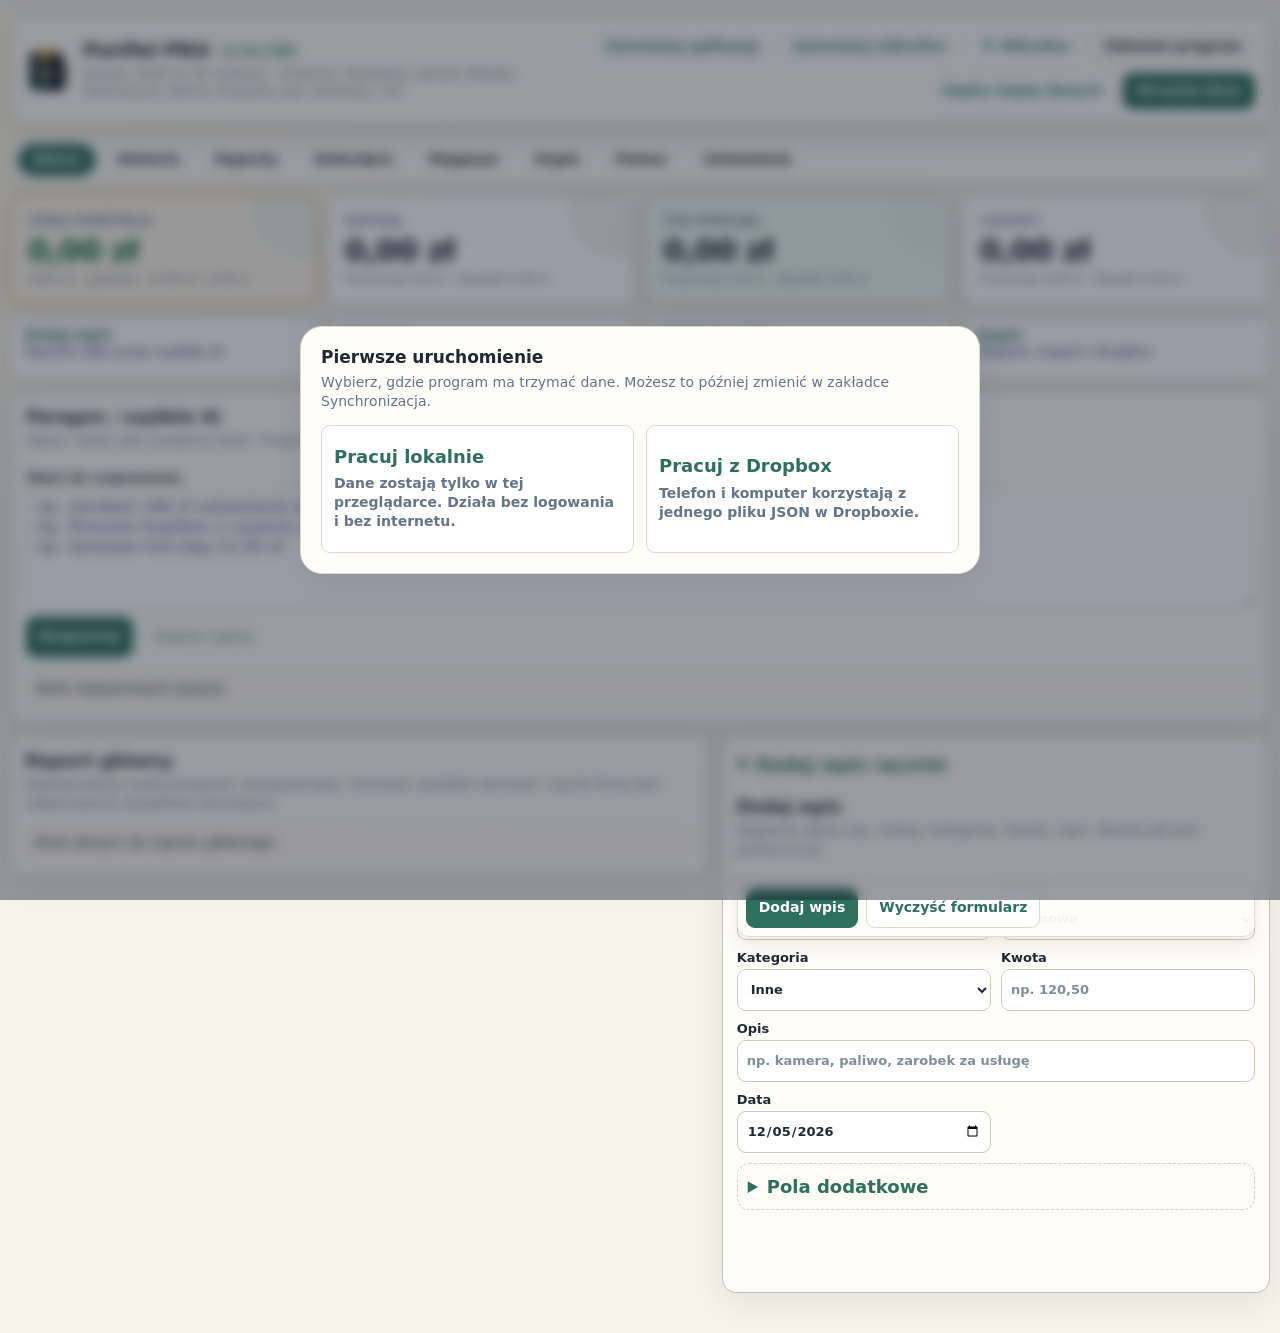
==== commit b9161e62: "Portfel PRO v1.1 151 - finalny test" ====
--- a/index.html
+++ b/index.html
@@ -11,11 +11,11 @@
     const __manifestFile = new URLSearchParams(location.search).get('action') === 'voice'
       ? 'manifest-voice.webmanifest'
       : 'manifest.webmanifest';
-    document.write(`<link id="appManifest" rel="manifest" href="./${__manifestFile}?v=142">`);
+    document.write(`<link id="appManifest" rel="manifest" href="./${__manifestFile}?v=151">`);
   </script>
-  <link rel="icon" href="./icons/icon-192.png?v=142">
-  <link rel="apple-touch-icon" href="./icons/icon-192.png?v=142">
-  <link rel="stylesheet" href="./src/styles.css?v=142">
+  <link rel="icon" href="./icons/icon-192.png?v=151">
+  <link rel="apple-touch-icon" href="./icons/icon-192.png?v=151">
+  <link rel="stylesheet" href="./src/styles.css?v=151">
 </head>
 <body data-theme="classic">
   <script>
@@ -26,15 +26,16 @@
   <main class="app-shell">
     <header class="app-header">
       <div class="brand-block">
-        <img class="app-logo" src="./icons/logo-portfel-pro.png?v=142" alt="Portfel PRO">
+        <img class="app-logo" src="./icons/logo-portfel-pro.png?v=151" alt="Portfel PRO">
         <div>
-          <h1>Portfel PRO <span id="appVersionBadge" class="version-badge">v. 1.1 / 142</span></h1>
+          <h1>Portfel PRO <span id="appVersionBadge" class="version-badge">v. 1.1 / 151</span></h1>
           <p id="todayLabel">Lokalna aplikacja webowa</p>
         </div>
       </div>
       <div class="header-actions">
         <button id="installButton" class="secondary hidden" type="button" data-help="Instaluje Portfel PRO jako aplikację na tym urządzeniu. Po instalacji można uruchamiać program z ikony, bez wchodzenia przez przeglądarkę.">Zainstaluj aplikację</button>
         <button id="installVoiceButton" class="secondary hidden" type="button" data-help="Tworzy osobny skrót do szybkiego dodawania głosem. Na telefonie otwiera mały panel mikrofonu zamiast całego programu.">Zainstaluj mikrofon</button>
+        <button id="voiceShortcutButton" class="secondary" type="button" data-help="Otwiera panel szybkiego dodawania wpisu głosem bez przechodzenia do osobnego skrótu.">🎙 Mikrofon</button>
         <button id="cacheResetButton" class="ghost" type="button" data-help="Czyści pamięć podręczną PWA i wymusza pobranie najnowszej wersji programu. Nie usuwa wpisów finansowych.">Odśwież program</button>
         <button id="exportButton" class="secondary" type="button" data-help="Zapisuje lokalną kopię danych do pliku JSON. Przydatne przed większymi zmianami albo testami.">Zapisz kopię danych</button>
         <button id="importButton" class="file-button" type="button" data-help="Wczytuje dane z pliku JSON i scala je z obecnymi wpisami.">Wczytaj dane</button>
@@ -43,12 +44,12 @@
     </header>
 
     <nav class="app-tabs" aria-label="Główne sekcje programu">
-      <button class="tab-button active" type="button" data-tab="start" data-help="Ekran główny: szybkie dodawanie, podsumowanie i najważniejszy raport.">Start</button>
+      <button class="tab-button active" type="button" data-tab="start" data-help="Bilans, szybkie dodawanie, ręczny wpis i najważniejszy raport.">Bilans</button>
       <button class="tab-button" type="button" data-tab="history" data-help="Lista wszystkich wpisów, filtrowanie, edycja, usuwanie i reset programu.">Historia</button>
       <button class="tab-button" type="button" data-tab="reports" data-help="Szczegółowe raporty kategorii i grup wydatków/przychodów.">Raporty</button>
       <button class="tab-button" type="button" data-tab="calendar" data-help="Widok miesięczny i roczny. Wpisy można przenosić między dniami.">Kalendarz</button>
       <button class="tab-button" type="button" data-tab="inventory" data-help="Magazyn sprzętu: stany, ruchy oraz automatyczne rozpoznawanie zakupów i sprzedaży przez AI.">Magazyn</button>
-      <button class="tab-button" type="button" data-tab="sync" data-help="Kopia danych, import, eksport i połączenie z Dropboxem.">Synchronizacja</button>
+      <button class="tab-button" type="button" data-tab="sync" data-help="Kopia danych, import, eksport i połączenie z Dropboxem.">Kopie</button>
       <button class="tab-button" type="button" data-tab="help" data-help="Instrukcja obsługi programu, instalacji PWA, synchronizacji Dropbox i resetowania danych.">Pomoc</button>
       <button class="tab-button" type="button" data-tab="settings" data-help="Motyw programu, baza tagów i reguły samouczenia kategorii.">Ustawienia</button>
     </nav>
@@ -98,11 +99,53 @@
     </section>
 
     <section class="tab-page active" data-tab-page="start">
+      <section class="summary-grid dashboard-summary-grid" aria-label="Najważniejsze podsumowanie">
+        <article class="summary-card wallet-start-card">
+          <span>Stan portfela</span>
+          <strong id="startWalletBalance">0,00 zł</strong>
+          <small id="startWalletDetails">Bieżący miesiąc · gotówka</small>
+        </article>
+        <article class="summary-card">
+          <span>Dzisiaj</span>
+          <strong id="todayBalance">0,00 zł</strong>
+          <small id="todayDetails">Przychody 0,00 zł · Wydatki 0,00 zł</small>
+        </article>
+        <article class="summary-card primary-summary">
+          <span>Ten miesiąc</span>
+          <strong id="monthBalance">0,00 zł</strong>
+          <small id="monthDetails">Przychody 0,00 zł · Wydatki 0,00 zł</small>
+        </article>
+        <article class="summary-card">
+          <span>Całość</span>
+          <strong id="allBalance">0,00 zł</strong>
+          <small id="allDetails">Przychody 0,00 zł · Wydatki 0,00 zł</small>
+        </article>
+      </section>
+
+
+      <section class="dashboard-shortcuts" aria-label="Skróty do najważniejszych funkcji">
+        <button class="dashboard-shortcut" type="button" data-jump-tab="start">
+          <strong>Dodaj wpis</strong>
+          <span>Ręcznie albo przez szybkie AI</span>
+        </button>
+        <button class="dashboard-shortcut" type="button" data-jump-tab="inventory">
+          <strong>Magazyn</strong>
+          <span>Stany i ręczna kontrola</span>
+        </button>
+        <button class="dashboard-shortcut" type="button" data-jump-tab="history">
+          <strong>Ostatnie wpisy</strong>
+          <span>Historia, filtry i edycja</span>
+        </button>
+        <button class="dashboard-shortcut" type="button" data-jump-tab="sync">
+          <strong>Kopie</strong>
+          <span>Eksport, import i Dropbox</span>
+        </button>
+      </section>
       <section class="panel quick-parser-panel main-task-panel">
         <div class="panel-title-row">
           <div>
-            <h2>Szybkie dodawanie</h2>
-            <p>Wpisz lub podyktuj tekst. Program rozpozna kwotę, typ wpisu, kategorię i rodzaj: firmowe albo domowe.</p>
+            <h2>Paragon / szybkie AI</h2>
+            <p>Wpisz, wklej albo podyktuj tekst. Program przygotuje wpis do bilansu, a Ty sprawdzisz go przed zapisem.</p>
           </div>
         </div>
         <label>
@@ -119,55 +162,27 @@
         </div>
       </section>
 
-      <section class="summary-grid" aria-label="Podsumowanie">
-        <article class="summary-card wallet-start-card">
-          <span>Stan portfela</span>
-          <strong id="startWalletBalance">0,00 zł</strong>
-          <small id="startWalletDetails">Bieżący miesiąc · gotówka</small>
-        </article>
-        <article class="summary-card">
-          <span>Dzisiaj</span>
-          <strong id="todayBalance">0,00 zł</strong>
-          <small id="todayDetails">Przychody 0,00 zł · Wydatki 0,00 zł</small>
-        </article>
-        <article class="summary-card primary-summary">
-          <span>Ten miesiąc</span>
-          <strong id="monthBalance">0,00 zł</strong>
-          <small id="monthDetails">Przychody 0,00 zł · Wydatki 0,00 zł</small>
-        </article>
-        <article class="summary-card">
-          <span>Całość</span>
-          <strong id="allBalance">0,00 zł</strong>
-          <small id="allDetails">Przychody 0,00 zł · Wydatki 0,00 zł</small>
-        </article>
-      </section>
-
       <section class="start-grid">
-        <article class="panel report-panel start-report-card">
+        <article class="panel report-panel start-report-card emphasis-panel">
           <h2>Raport główny</h2>
           <p>Najważniejsze podsumowanie: komputerowe, montaże, wydatki domowe i wynik firmy bez odejmowania wydatków domowych.</p>
           <div id="mainReport" class="category-report main-report"></div>
         </article>
 
-        <article class="panel form-panel compact-manual-panel">
-          <details>
+        <article class="panel form-panel compact-manual-panel emphasis-panel">
+          <details open>
             <summary>Dodaj wpis ręcznie</summary>
             <div class="details-body">
               <div class="panel-title-row compact-title-row">
                 <div>
                   <h2 id="formTitle">Dodaj wpis</h2>
-                  <p>Użyj tego formularza, gdy nie chcesz korzystać z rozpoznawania tekstu.</p>
+                  <p>Najpierw wpisz typ, rodzaj, kategorię, kwotę i opis. Reszta pól jest pomocnicza.</p>
                 </div>
                 <button id="cancelEditButton" class="secondary hidden" type="button">Anuluj edycję</button>
               </div>
 
               <form id="entryForm" class="entry-form" autocomplete="off">
-                <label>
-                  Data
-                  <input id="entryDate" name="entryDate" type="date" required>
-                </label>
-
-                <label>
+                <label class="priority-field">
                   Typ
                   <select id="entryType" name="entryType" required>
                     <option value="wydatek">Wydatek</option>
@@ -175,54 +190,64 @@
                   </select>
                 </label>
 
-                <label>
+                <label class="priority-field">
                   Rodzaj
                   <select id="entryScope" name="entryScope" required>
-                    <option value="nieokreślone">Nie określono</option>
                     <option value="domowe">Domowe</option>
                     <option value="firmowe">Firmowe</option>
+                    <option value="nieokreślone">Nie określono</option>
                   </select>
                 </label>
 
-                <label>
+                <label class="priority-field">
                   Kategoria
                   <select id="category" name="category" required></select>
                 </label>
 
-                <label>
+                <label class="priority-field">
                   Kwota
                   <input id="amount" name="amount" type="text" inputmode="decimal" placeholder="np. 120,50" required>
                 </label>
 
-                <label>
-                  Płatność
-                  <select id="paymentMethod" name="paymentMethod" required>
-                    <option value="gotówka">Gotówka</option>
-                    <option value="karta">Karta</option>
-                    <option value="bank">Bank</option>
-                    <option value="blik">BLIK</option>
-                    <option value="inne">Inne</option>
-                  </select>
-                </label>
-
-                <label>
-                  Tagi
-                  <input id="tags" name="tags" type="text" placeholder="np. firma, auto, paragon">
-                </label>
-
-                <label class="wide">
+                <label class="wide priority-field">
                   Opis
                   <input id="description" name="description" type="text" placeholder="np. kamera, paliwo, zarobek za usługę">
                 </label>
 
-                <label class="wide">
-                  Tekst źródłowy
-                  <textarea id="originalText" name="originalText" rows="3" placeholder="Tu możesz wkleić pierwotną notatkę albo dyktowany tekst"></textarea>
+                <label class="priority-field">
+                  Data
+                  <input id="entryDate" name="entryDate" type="date" required>
                 </label>
 
-                <div class="form-actions wide">
+                <details class="manual-extra wide">
+                  <summary>Pola dodatkowe</summary>
+                  <div class="manual-extra-grid">
+                    <label>
+                      Płatność
+                      <select id="paymentMethod" name="paymentMethod" required>
+                        <option value="gotówka">Gotówka</option>
+                        <option value="karta">Karta</option>
+                        <option value="bank">Bank</option>
+                        <option value="blik">BLIK</option>
+                        <option value="inne">Inne</option>
+                      </select>
+                    </label>
+
+                    <label>
+                      Tagi
+                      <input id="tags" name="tags" type="text" placeholder="np. firma, auto, paragon">
+                    </label>
+
+                    <label class="wide">
+                      Tekst źródłowy
+                      <textarea id="originalText" name="originalText" rows="3" placeholder="Tu możesz wkleić pierwotną notatkę albo dyktowany tekst"></textarea>
+                    </label>
+                  </div>
+                </details>
+
+                <div class="form-actions wide entry-form-actions">
                   <button id="saveButton" type="submit">Dodaj wpis</button>
-                  <button id="resetButton" class="secondary" type="reset">Wyczyść formularz</button>
+                  <button id="resetButton" class="secondary" type="button">Wyczyść formularz</button>
                 </div>
               </form>
             </div>
@@ -429,7 +454,9 @@
             <p>Stan sprzętu i materiałów firmowych. Ruchy mogą być tworzone automatycznie z firmowych przychodów i wydatków.</p>
           </div>
           <div class="button-row">
-            <button id="inventoryRecognizeButton" type="button" data-help="Analizuje firmowe wpisy z wybranego okresu przez AI i przygotowuje ruchy magazynowe. Wpisy już sprawdzone nie są naliczane drugi raz.">Rozpoznaj zakupy i sprzedaż</button>
+            <button id="inventoryRecognizeButton" type="button" data-help="Analizuje firmowe wpisy z wybranego okresu przez AI i przygotowuje ruchy magazynowe. Pewne ruchy można zastosować automatycznie, a niepewne zostają do ręcznej kontroli.">Rozpoznaj zakupy i sprzedaż</button>
+            <button id="inventoryPendingButton" class="secondary" type="button" data-help="Przewija do panelu z pozycjami, które trzeba zatwierdzić ręcznie.">Do ręcznego sprawdzenia</button>
+            <button id="inventoryAddManualButton" class="secondary" type="button" data-help="Dodaje ręczny ruch magazynowy bez analizy AI.">Dodaj ręcznie do magazynu</button>
             <button id="inventoryRebuildButton" class="secondary" type="button" data-help="Przelicza aktualne stany z historii ruchów magazynowych.">Przelicz stany</button>
           </div>
         </div>
@@ -478,6 +505,51 @@
             <tbody id="inventoryItemsBody"></tbody>
           </table>
         </div>
+
+        <section id="inventoryPendingPanel" class="inventory-pending-panel">
+          <div class="section-heading compact-heading">
+            <h3>Do ręcznego sprawdzenia</h3>
+            <p>Tu zostają wyniki AI, których program nie powinien zastosować bez Twojej decyzji.</p>
+          </div>
+          <div class="table-wrap">
+            <table class="entries-table inventory-pending-table">
+              <thead>
+                <tr>
+                  <th>Wpis</th>
+                  <th>Decyzja AI</th>
+                  <th>Produkt</th>
+                  <th>Ilość</th>
+                  <th>Pewność</th>
+                  <th>Powód</th>
+                  <th>Działania</th>
+                </tr>
+              </thead>
+              <tbody id="inventoryPendingBody"></tbody>
+            </table>
+          </div>
+        </section>
+
+        <section class="inventory-movements-panel">
+          <div class="section-heading compact-heading">
+            <h3>Historia ruchów magazynowych</h3>
+            <p>Lista zmian, z których program przelicza aktualny stan magazynu.</p>
+          </div>
+          <div class="table-wrap">
+            <table class="entries-table inventory-movements-table">
+              <thead>
+                <tr>
+                  <th>Data</th>
+                  <th>Ruch</th>
+                  <th>Produkt</th>
+                  <th>Kategoria</th>
+                  <th>Ilość</th>
+                  <th>Źródło</th>
+                </tr>
+              </thead>
+              <tbody id="inventoryMovementsBody"></tbody>
+            </table>
+          </div>
+        </section>
       </section>
     </section>
 
@@ -485,8 +557,8 @@
       <section class="panel export-sync-panel">
         <div class="panel-title-row">
           <div>
-            <h2>Synchronizacja i eksport</h2>
-            <p>Tu są funkcje, których nie używa się codziennie: kopia danych, import, scalanie i eksport kalendarza.</p>
+            <h2>Kopie, import i eksport</h2>
+            <p>Tu są funkcje, których nie używa się codziennie: kopia danych, import, scalanie, Dropbox i eksport kalendarza.</p>
           </div>
         </div>
         <div class="export-sync-grid">
@@ -534,6 +606,7 @@
               <input id="replaceImportInput" class="hidden-file-input" type="file" accept="application/json,.json">
             </div>
             <small id="syncInfo" class="sync-info">Tryb scalania dopisuje nowe wpisy i aktualizuje starsze wersje tych samych wpisów.</small>
+            <pre id="importPreviewBox" class="import-preview-box hidden" aria-live="polite"></pre>
           </article>
           <article class="mini-panel">
             <h3>Eksport kalendarza</h3>
@@ -556,7 +629,7 @@
         <div class="panel-title-row">
           <div>
             <h2>Pomoc i instrukcja obsługi</h2>
-            <p>Krótka instrukcja dla pierwszej wersji testowej Portfel PRO v. 1.1 / 142.</p>
+            <p>Krótka instrukcja dla wersji testowej Portfel PRO v. 1.1 / 151.</p>
           </div>
         </div>
 
@@ -585,7 +658,7 @@
           </article>
 
           <article class="help-card">
-            <h3>3. Dodawanie ręczne</h3>
+            <h3>3. AI i paragony</h3>
             <p>Użyj sekcji <strong>Dodaj wpis ręcznie</strong>, gdy parser źle rozpozna tekst albo chcesz od razu wpisać dokładne dane.</p>
             <ul>
               <li><strong>Typ</strong>: przychód albo wydatek.</li>
@@ -658,7 +731,7 @@
             <ol>
               <li>Kliknij <strong>Odśwież program</strong>.</li>
               <li>Odśwież stronę w przeglądarce.</li>
-              <li>Jeżeli dalej widzisz starą wersję, otwórz adres z dopiskiem <code>?v=142</code>.</li>
+              <li>Jeżeli dalej widzisz starą wersję, otwórz adres z dopiskiem <code>?v=151</code>.</li>
             </ol>
           </article>
         </div>
@@ -819,7 +892,7 @@
     </section>
   </main>
 
-  <script src="./src/config.js?v=142"></script>
-  <script src="./src/app.js?v=142" type="module"></script>
+  <script src="./src/config.js?v=151"></script>
+  <script src="./src/app.js?v=151" type="module"></script>
 </body>
 </html>
--- a/src/styles.css
+++ b/src/styles.css
@@ -313,6 +313,37 @@
 }
 .wide { grid-column: span 2; }
 .entry-form .wide:last-child { grid-column: 1 / -1; }
+.entry-form .priority-field {
+  align-self: end;
+}
+.manual-extra {
+  grid-column: 1 / -1;
+  border: 1px dashed #d7ceb9;
+  border-radius: 12px;
+  padding: 8px 10px;
+  background: #fffdf8;
+}
+.manual-extra > summary {
+  cursor: pointer;
+  font-weight: 750;
+  color: var(--muted);
+}
+.manual-extra-grid {
+  display: grid;
+  grid-template-columns: repeat(2, minmax(130px, 1fr));
+  gap: 10px;
+  margin-top: 8px;
+}
+.entry-form-actions {
+  position: sticky;
+  bottom: 8px;
+  z-index: 3;
+  padding: 8px;
+  border: 1px solid #e2ddcf;
+  border-radius: 12px;
+  background: rgba(255, 253, 248, 0.96);
+  box-shadow: 0 8px 20px rgba(73, 47, 15, 0.10);
+}
 
 .report-layout {
   display: grid;
@@ -327,6 +358,19 @@
   gap: 12px;
 }
 .sync-info { display:block; color: var(--muted); margin-top: 8px; }
+.import-preview-box {
+  display: block;
+  white-space: pre-wrap;
+  margin: 10px 0 0;
+  padding: 10px;
+  border: 1px dashed var(--line);
+  border-radius: 10px;
+  background: rgba(255,255,255,.7);
+  color: var(--text);
+  font-size: 12px;
+  line-height: 1.45;
+}
+.import-preview-box.hidden { display: none; }
 
 .calendar-meta-row {
   display: flex;
@@ -1878,8 +1922,19 @@
   border-color: rgba(220, 38, 38, 0.22);
 }
 
-.inventory-pending-panel {
-  margin-top: 16px;
+
+.inventory-pending-panel,
+.inventory-movements-panel {
+  margin-top: 18px;
+}
+
+.compact-heading h3 {
+  margin: 0 0 4px;
+}
+
+.compact-heading p {
+  margin: 0 0 10px;
+  color: var(--muted, #64748b);
 }
 
 .inventory-pending-table td {
@@ -2019,3 +2074,320 @@
 .muted-card {
   opacity: 0.62;
 }
+
+body[data-theme="dark"] .manual-extra {
+  border-color: #3a465c;
+  background: #151d2b;
+}
+body[data-theme="dark"] .entry-form-actions {
+  border-color: #3a465c;
+  background: rgba(21, 29, 43, 0.96);
+  box-shadow: 0 8px 22px rgba(0, 0, 0, 0.28);
+}
+@media (max-width: 640px) {
+  .manual-extra-grid { grid-template-columns: 1fr; }
+  .entry-form-actions { bottom: 6px; }
+}
+
+/* Etap 8 — porządki wizualne i układ aplikacji */
+.app-shell {
+  width: min(1440px, calc(100% - 20px));
+}
+
+.app-header {
+  border-color: color-mix(in srgb, var(--accent) 18%, var(--line));
+}
+
+.brand-block h1 {
+  letter-spacing: -0.02em;
+}
+
+.header-actions {
+  justify-content: flex-end;
+}
+
+.header-actions #voiceShortcutButton,
+.header-actions #exportButton,
+.header-actions #importButton {
+  min-height: 36px;
+}
+
+.app-tabs {
+  gap: 6px;
+  padding: 7px;
+}
+
+.tab-button {
+  border-radius: 999px;
+  padding-inline: 14px;
+  font-weight: 750;
+}
+
+.tab-button:not(.active):hover {
+  background: var(--accent-2);
+  color: var(--accent);
+}
+
+.dashboard-summary-grid {
+  margin: 0 0 10px;
+}
+
+.dashboard-summary-grid .summary-card {
+  position: relative;
+  overflow: hidden;
+  min-height: 104px;
+  padding: 16px;
+}
+
+.dashboard-summary-grid .summary-card::after {
+  content: "";
+  position: absolute;
+  right: -38px;
+  top: -42px;
+  width: 104px;
+  height: 104px;
+  border-radius: 999px;
+  background: color-mix(in srgb, var(--accent-2) 70%, transparent);
+  pointer-events: none;
+}
+
+.dashboard-summary-grid .summary-card span,
+.dashboard-summary-grid .summary-card strong,
+.dashboard-summary-grid .summary-card small {
+  position: relative;
+  z-index: 1;
+}
+
+.dashboard-summary-grid .summary-card span {
+  font-size: 13px;
+  font-weight: 800;
+  text-transform: uppercase;
+  letter-spacing: 0.04em;
+}
+
+.dashboard-summary-grid .summary-card strong {
+  font-size: clamp(23px, 2.5vw, 31px);
+  letter-spacing: -0.03em;
+}
+
+.dashboard-summary-grid .primary-summary {
+  border-width: 2px;
+  box-shadow: 0 14px 34px rgba(47, 111, 94, 0.12);
+}
+
+.dashboard-summary-grid .wallet-start-card {
+  border-width: 2px;
+}
+
+.dashboard-shortcuts {
+  display: grid;
+  grid-template-columns: repeat(4, minmax(0, 1fr));
+  gap: 10px;
+  margin: 0 0 12px;
+}
+
+.dashboard-shortcut {
+  display: flex;
+  flex-direction: column;
+  align-items: flex-start;
+  gap: 3px;
+  min-height: 64px;
+  padding: 12px 14px;
+  border: 1px solid var(--line);
+  border-radius: var(--radius);
+  background: var(--panel-strong);
+  color: var(--text);
+  box-shadow: 0 6px 16px rgba(31, 41, 51, 0.05);
+  text-align: left;
+}
+
+.dashboard-shortcut:hover {
+  border-color: color-mix(in srgb, var(--accent) 36%, var(--line));
+  background: var(--accent-2);
+  filter: none;
+}
+
+.dashboard-shortcut strong {
+  color: var(--accent);
+  font-size: 14px;
+}
+
+.dashboard-shortcut span {
+  color: var(--muted);
+  font-size: 12px;
+  font-weight: 600;
+}
+
+.main-task-panel {
+  border-width: 2px;
+  box-shadow: 0 14px 36px rgba(47, 111, 94, 0.10);
+}
+
+.main-task-panel textarea {
+  min-height: 118px;
+  font-size: 15px;
+}
+
+.parser-actions button,
+.parser-bottom-actions button,
+.entry-form-actions button {
+  min-height: 40px;
+}
+
+.start-grid {
+  grid-template-columns: minmax(0, 1.12fr) minmax(340px, 0.88fr);
+  gap: 14px;
+}
+
+.emphasis-panel {
+  border-color: color-mix(in srgb, var(--accent) 20%, var(--line));
+}
+
+.start-report-card h2,
+.compact-manual-panel summary {
+  font-size: 18px;
+}
+
+.report-row,
+.category-row,
+.item-row {
+  align-items: center;
+  border-color: color-mix(in srgb, var(--accent) 10%, #e2ddcf);
+}
+
+.main-report .report-row,
+.main-report .category-row,
+.main-report .item-row {
+  padding: 10px 12px;
+}
+
+.entry-form {
+  grid-template-columns: repeat(2, minmax(150px, 1fr));
+}
+
+.entry-form .priority-field input,
+.entry-form .priority-field select {
+  min-height: 42px;
+}
+
+.entry-form .wide.priority-field {
+  grid-column: 1 / -1;
+}
+
+.manual-extra {
+  background: color-mix(in srgb, var(--panel) 86%, var(--accent-2));
+}
+
+.inventory-panel > .panel-title-row,
+.export-sync-panel > .panel-title-row,
+.calendar-panel > .panel-title-row,
+.year-panel > .panel-title-row {
+  padding-bottom: 10px;
+  border-bottom: 1px solid var(--line);
+}
+
+.inventory-summary {
+  display: grid;
+  grid-template-columns: repeat(auto-fit, minmax(160px, 1fr));
+  gap: 8px;
+  background: var(--accent-2);
+  color: var(--accent);
+  font-weight: 750;
+}
+
+.inventory-status {
+  border-color: color-mix(in srgb, var(--accent) 24%, var(--line));
+  background: color-mix(in srgb, var(--panel-strong) 75%, var(--accent-2));
+}
+
+.inventory-pending-panel {
+  border: 2px solid color-mix(in srgb, #f59e0b 45%, var(--line));
+  border-radius: var(--radius);
+  padding: 12px;
+  background: color-mix(in srgb, #fffbeb 58%, var(--panel));
+}
+
+.inventory-movements-panel {
+  border: 1px solid var(--line);
+  border-radius: var(--radius);
+  padding: 12px;
+  background: color-mix(in srgb, var(--panel-strong) 76%, var(--bg));
+}
+
+.entries-table th {
+  font-size: 12px;
+  letter-spacing: 0.02em;
+  text-transform: uppercase;
+}
+
+.entries-table td {
+  line-height: 1.35;
+}
+
+.export-sync-grid {
+  grid-template-columns: minmax(320px, 1.1fr) minmax(280px, 0.9fr);
+}
+
+.export-sync-grid .mini-panel {
+  padding: 14px;
+}
+
+@media (min-width: 981px) {
+  .dashboard-summary-grid .wallet-start-card,
+  .dashboard-summary-grid .primary-summary {
+    transform: translateY(-1px);
+  }
+}
+
+@media (max-width: 980px) {
+  .dashboard-shortcuts {
+    grid-template-columns: repeat(2, minmax(0, 1fr));
+  }
+  .header-actions {
+    justify-content: flex-start;
+  }
+}
+
+@media (max-width: 640px) {
+  .dashboard-summary-grid {
+    grid-template-columns: repeat(2, minmax(0, 1fr));
+  }
+  .dashboard-summary-grid .summary-card {
+    min-height: 92px;
+    padding: 12px;
+  }
+  .dashboard-summary-grid .summary-card strong {
+    font-size: 21px;
+  }
+  .dashboard-shortcuts {
+    grid-template-columns: 1fr;
+  }
+  .dashboard-shortcut {
+    min-height: 54px;
+  }
+  .main-task-panel textarea {
+    min-height: 102px;
+  }
+  .entry-form-actions {
+    margin-left: -3px;
+    margin-right: -3px;
+  }
+  .header-actions button,
+  .header-actions .file-button,
+  .parser-actions button,
+  .entry-form-actions button {
+    flex: 1 1 auto;
+  }
+}
+
+body[data-theme="dark"] .dashboard-shortcut,
+body[data-theme="dark"] .dashboard-summary-grid .summary-card,
+body[data-theme="dark"] .inventory-movements-panel {
+  background: #111827;
+  border-color: #2d3748;
+}
+
+body[data-theme="dark"] .inventory-pending-panel {
+  background: rgba(120, 53, 15, 0.18);
+  border-color: rgba(245, 158, 11, 0.40);
+}
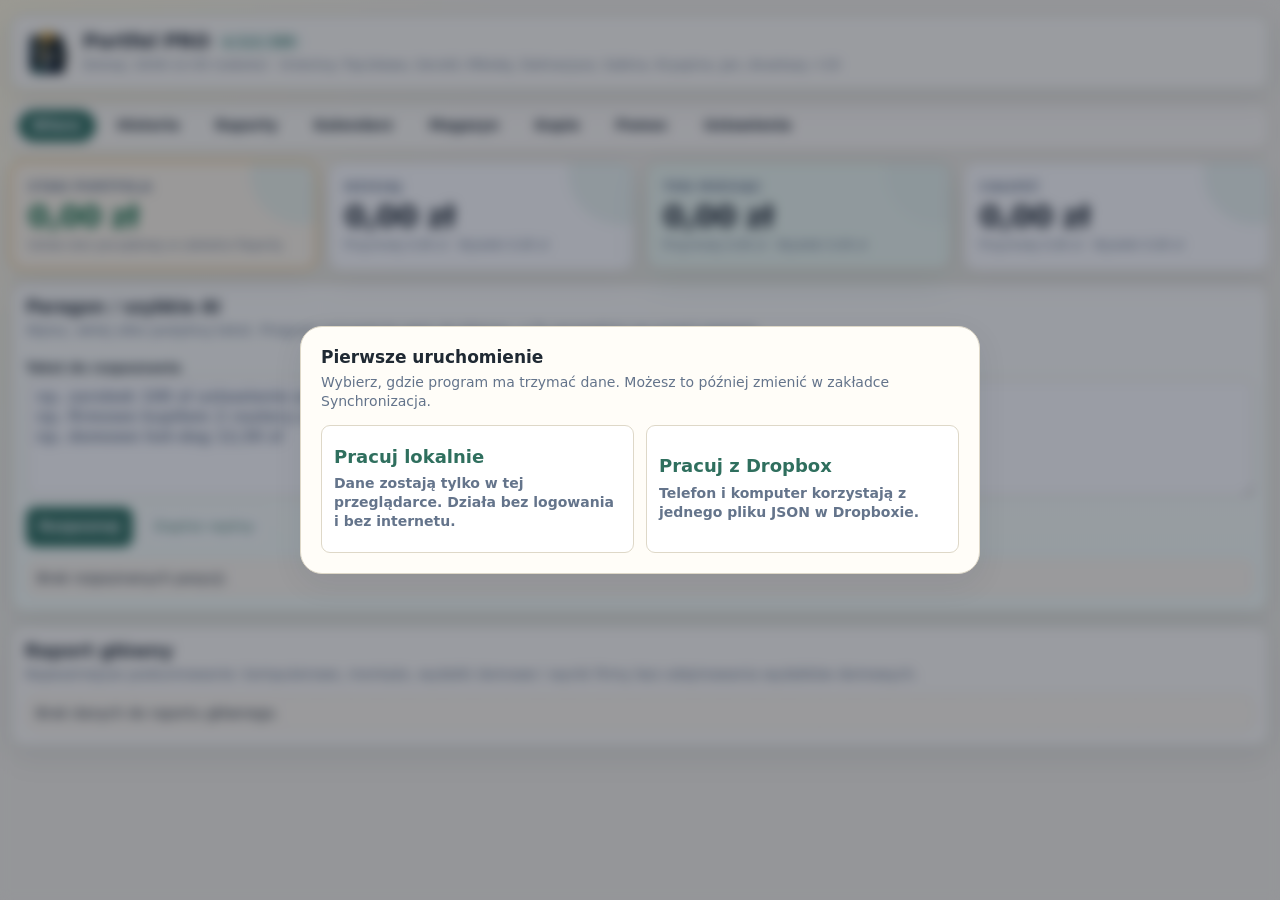
==== commit 052fcb8d: "Portfel PRO v1.1 153 - cicha synchronizacja Dropbox" ====
--- a/index.html
+++ b/index.html
@@ -11,11 +11,11 @@
     const __manifestFile = new URLSearchParams(location.search).get('action') === 'voice'
       ? 'manifest-voice.webmanifest'
       : 'manifest.webmanifest';
-    document.write(`<link id="appManifest" rel="manifest" href="./${__manifestFile}?v=151">`);
+    document.write(`<link id="appManifest" rel="manifest" href="./${__manifestFile}?v=153">`);
   </script>
-  <link rel="icon" href="./icons/icon-192.png?v=151">
-  <link rel="apple-touch-icon" href="./icons/icon-192.png?v=151">
-  <link rel="stylesheet" href="./src/styles.css?v=151">
+  <link rel="icon" href="./icons/icon-192.png?v=153">
+  <link rel="apple-touch-icon" href="./icons/icon-192.png?v=153">
+  <link rel="stylesheet" href="./src/styles.css?v=153">
 </head>
 <body data-theme="classic">
   <script>
@@ -26,25 +26,16 @@
   <main class="app-shell">
     <header class="app-header">
       <div class="brand-block">
-        <img class="app-logo" src="./icons/logo-portfel-pro.png?v=151" alt="Portfel PRO">
+        <img class="app-logo" src="./icons/logo-portfel-pro.png?v=153" alt="Portfel PRO">
         <div>
-          <h1>Portfel PRO <span id="appVersionBadge" class="version-badge">v. 1.1 / 151</span></h1>
+          <h1>Portfel PRO <span id="appVersionBadge" class="version-badge">v. 1.1 / 153</span></h1>
           <p id="todayLabel">Lokalna aplikacja webowa</p>
         </div>
-      </div>
-      <div class="header-actions">
-        <button id="installButton" class="secondary hidden" type="button" data-help="Instaluje Portfel PRO jako aplikację na tym urządzeniu. Po instalacji można uruchamiać program z ikony, bez wchodzenia przez przeglądarkę.">Zainstaluj aplikację</button>
-        <button id="installVoiceButton" class="secondary hidden" type="button" data-help="Tworzy osobny skrót do szybkiego dodawania głosem. Na telefonie otwiera mały panel mikrofonu zamiast całego programu.">Zainstaluj mikrofon</button>
-        <button id="voiceShortcutButton" class="secondary" type="button" data-help="Otwiera panel szybkiego dodawania wpisu głosem bez przechodzenia do osobnego skrótu.">🎙 Mikrofon</button>
-        <button id="cacheResetButton" class="ghost" type="button" data-help="Czyści pamięć podręczną PWA i wymusza pobranie najnowszej wersji programu. Nie usuwa wpisów finansowych.">Odśwież program</button>
-        <button id="exportButton" class="secondary" type="button" data-help="Zapisuje lokalną kopię danych do pliku JSON. Przydatne przed większymi zmianami albo testami.">Zapisz kopię danych</button>
-        <button id="importButton" class="file-button" type="button" data-help="Wczytuje dane z pliku JSON i scala je z obecnymi wpisami.">Wczytaj dane</button>
-        <input id="importInput" class="hidden-file-input" type="file" accept="application/json,.json">
       </div>
     </header>
 
     <nav class="app-tabs" aria-label="Główne sekcje programu">
-      <button class="tab-button active" type="button" data-tab="start" data-help="Bilans, szybkie dodawanie, ręczny wpis i najważniejszy raport.">Bilans</button>
+      <button class="tab-button active" type="button" data-tab="start" data-help="Bilans, szybkie rozpoznawanie wpisów i najważniejszy raport.">Bilans</button>
       <button class="tab-button" type="button" data-tab="history" data-help="Lista wszystkich wpisów, filtrowanie, edycja, usuwanie i reset programu.">Historia</button>
       <button class="tab-button" type="button" data-tab="reports" data-help="Szczegółowe raporty kategorii i grup wydatków/przychodów.">Raporty</button>
       <button class="tab-button" type="button" data-tab="calendar" data-help="Widok miesięczny i roczny. Wpisy można przenosić między dniami.">Kalendarz</button>
@@ -122,25 +113,6 @@
         </article>
       </section>
 
-
-      <section class="dashboard-shortcuts" aria-label="Skróty do najważniejszych funkcji">
-        <button class="dashboard-shortcut" type="button" data-jump-tab="start">
-          <strong>Dodaj wpis</strong>
-          <span>Ręcznie albo przez szybkie AI</span>
-        </button>
-        <button class="dashboard-shortcut" type="button" data-jump-tab="inventory">
-          <strong>Magazyn</strong>
-          <span>Stany i ręczna kontrola</span>
-        </button>
-        <button class="dashboard-shortcut" type="button" data-jump-tab="history">
-          <strong>Ostatnie wpisy</strong>
-          <span>Historia, filtry i edycja</span>
-        </button>
-        <button class="dashboard-shortcut" type="button" data-jump-tab="sync">
-          <strong>Kopie</strong>
-          <span>Eksport, import i Dropbox</span>
-        </button>
-      </section>
       <section class="panel quick-parser-panel main-task-panel">
         <div class="panel-title-row">
           <div>
@@ -168,93 +140,73 @@
           <p>Najważniejsze podsumowanie: komputerowe, montaże, wydatki domowe i wynik firmy bez odejmowania wydatków domowych.</p>
           <div id="mainReport" class="category-report main-report"></div>
         </article>
-
-        <article class="panel form-panel compact-manual-panel emphasis-panel">
-          <details open>
-            <summary>Dodaj wpis ręcznie</summary>
-            <div class="details-body">
-              <div class="panel-title-row compact-title-row">
-                <div>
-                  <h2 id="formTitle">Dodaj wpis</h2>
-                  <p>Najpierw wpisz typ, rodzaj, kategorię, kwotę i opis. Reszta pól jest pomocnicza.</p>
-                </div>
-                <button id="cancelEditButton" class="secondary hidden" type="button">Anuluj edycję</button>
-              </div>
-
-              <form id="entryForm" class="entry-form" autocomplete="off">
-                <label class="priority-field">
-                  Typ
-                  <select id="entryType" name="entryType" required>
-                    <option value="wydatek">Wydatek</option>
-                    <option value="przychód">Przychód</option>
-                  </select>
-                </label>
-
-                <label class="priority-field">
-                  Rodzaj
-                  <select id="entryScope" name="entryScope" required>
-                    <option value="domowe">Domowe</option>
-                    <option value="firmowe">Firmowe</option>
-                    <option value="nieokreślone">Nie określono</option>
-                  </select>
-                </label>
-
-                <label class="priority-field">
-                  Kategoria
-                  <select id="category" name="category" required></select>
-                </label>
-
-                <label class="priority-field">
-                  Kwota
-                  <input id="amount" name="amount" type="text" inputmode="decimal" placeholder="np. 120,50" required>
-                </label>
-
-                <label class="wide priority-field">
-                  Opis
-                  <input id="description" name="description" type="text" placeholder="np. kamera, paliwo, zarobek za usługę">
-                </label>
-
-                <label class="priority-field">
-                  Data
-                  <input id="entryDate" name="entryDate" type="date" required>
-                </label>
-
-                <details class="manual-extra wide">
-                  <summary>Pola dodatkowe</summary>
-                  <div class="manual-extra-grid">
-                    <label>
-                      Płatność
-                      <select id="paymentMethod" name="paymentMethod" required>
-                        <option value="gotówka">Gotówka</option>
-                        <option value="karta">Karta</option>
-                        <option value="bank">Bank</option>
-                        <option value="blik">BLIK</option>
-                        <option value="inne">Inne</option>
-                      </select>
-                    </label>
-
-                    <label>
-                      Tagi
-                      <input id="tags" name="tags" type="text" placeholder="np. firma, auto, paragon">
-                    </label>
-
-                    <label class="wide">
-                      Tekst źródłowy
-                      <textarea id="originalText" name="originalText" rows="3" placeholder="Tu możesz wkleić pierwotną notatkę albo dyktowany tekst"></textarea>
-                    </label>
-                  </div>
-                </details>
-
-                <div class="form-actions wide entry-form-actions">
-                  <button id="saveButton" type="submit">Dodaj wpis</button>
-                  <button id="resetButton" class="secondary" type="button">Wyczyść formularz</button>
-                </div>
-              </form>
-            </div>
-          </details>
-        </article>
-      </section>
-    </section>
+      </section>
+    </section>
+
+    <dialog id="entryEditDialog" class="entry-edit-dialog" aria-labelledby="formTitle">
+      <div class="dialog-title-row">
+        <div>
+          <h2 id="formTitle">Edytuj wpis</h2>
+          <p>Zmiany dotyczą wyłącznie wybranego wpisu z historii.</p>
+        </div>
+        <button id="cancelEditButton" class="ghost" type="button" aria-label="Zamknij edycję">Zamknij</button>
+      </div>
+      <form id="entryForm" class="entry-form" autocomplete="off">
+        <label class="priority-field">
+          Typ
+          <select id="entryType" name="entryType" required>
+            <option value="wydatek">Wydatek</option>
+            <option value="przychód">Przychód</option>
+          </select>
+        </label>
+        <label class="priority-field">
+          Rodzaj
+          <select id="entryScope" name="entryScope" required>
+            <option value="domowe">Domowe</option>
+            <option value="firmowe">Firmowe</option>
+            <option value="nieokreślone">Nie określono</option>
+          </select>
+        </label>
+        <label class="priority-field">
+          Kategoria
+          <select id="category" name="category" required></select>
+        </label>
+        <label class="priority-field">
+          Kwota
+          <input id="amount" name="amount" type="text" inputmode="decimal" required>
+        </label>
+        <label class="wide priority-field">
+          Opis
+          <input id="description" name="description" type="text">
+        </label>
+        <label class="priority-field">
+          Data
+          <input id="entryDate" name="entryDate" type="date" required>
+        </label>
+        <label>
+          Płatność
+          <select id="paymentMethod" name="paymentMethod" required>
+            <option value="gotówka">Gotówka</option>
+            <option value="karta">Karta</option>
+            <option value="bank">Bank</option>
+            <option value="blik">BLIK</option>
+            <option value="inne">Inne</option>
+          </select>
+        </label>
+        <label>
+          Tagi
+          <input id="tags" name="tags" type="text">
+        </label>
+        <label class="wide">
+          Tekst źródłowy
+          <textarea id="originalText" name="originalText" rows="3"></textarea>
+        </label>
+        <div class="form-actions wide dialog-actions">
+          <button id="saveButton" type="submit">Zapisz zmiany</button>
+          <button class="secondary" type="button" data-close-edit>Anuluj</button>
+        </div>
+      </form>
+    </dialog>
 
     <section class="tab-page" data-tab-page="history">
       <section class="panel">
@@ -349,18 +301,14 @@
       <section class="report-layout">
         <article class="panel report-panel wallet-panel">
           <h2>Portfel gotówkowy</h2>
-          <p>Liczy tylko gotówkę: przychody gotówką dodają środki, wydatki gotówką je odejmują. Karta, BLIK i przelew nie zmieniają portfela.</p>
+          <p>Stan jest ciągły między miesiącami. Od ustawionej wartości początkowej program dodaje późniejsze przychody gotówką, odejmuje wydatki gotówką oraz uwzględnia ręczne korekty.</p>
           <div class="wallet-controls">
             <label>
-              Miesiąc
-              <select id="walletMonth"></select>
-            </label>
-            <label>
-              Stan na początek miesiąca
+              Stan początkowy portfela
               <input id="walletInitialBalance" type="text" inputmode="decimal" placeholder="np. 500">
             </label>
             <label>
-              Korekta ręczna
+              Dodaj albo odejmij
               <input id="walletAdjustment" type="text" inputmode="decimal" placeholder="np. 150 albo -25">
             </label>
             <button id="walletSaveButton" class="secondary" type="button">Zapisz portfel</button>
@@ -629,7 +577,7 @@
         <div class="panel-title-row">
           <div>
             <h2>Pomoc i instrukcja obsługi</h2>
-            <p>Krótka instrukcja dla wersji testowej Portfel PRO v. 1.1 / 151.</p>
+            <p>Krótka instrukcja dla Portfel PRO v. 1.1 / 153.</p>
           </div>
         </div>
 
@@ -659,7 +607,7 @@
 
           <article class="help-card">
             <h3>3. AI i paragony</h3>
-            <p>Użyj sekcji <strong>Dodaj wpis ręcznie</strong>, gdy parser źle rozpozna tekst albo chcesz od razu wpisać dokładne dane.</p>
+            <p>Po rozpoznaniu popraw typ, rodzaj, kategorię albo inne pola bezpośrednio w podglądzie. Program zapamięta poprawkę po zapisaniu wpisu.</p>
             <ul>
               <li><strong>Typ</strong>: przychód albo wydatek.</li>
               <li><strong>Rodzaj</strong>: firmowe, domowe albo nieokreślone.</li>
@@ -729,9 +677,9 @@
           <article class="help-card">
             <h3>9. Gdy program pokazuje starą wersję</h3>
             <ol>
-              <li>Kliknij <strong>Odśwież program</strong>.</li>
+              <li>W zakładce <strong>Ustawienia</strong> kliknij <strong>Odśwież program</strong>.</li>
               <li>Odśwież stronę w przeglądarce.</li>
-              <li>Jeżeli dalej widzisz starą wersję, otwórz adres z dopiskiem <code>?v=151</code>.</li>
+              <li>Jeżeli dalej widzisz starą wersję, otwórz adres z dopiskiem <code>?v=153</code>.</li>
             </ol>
           </article>
         </div>
@@ -740,11 +688,26 @@
 
     <section class="tab-page" data-tab-page="settings">
 
+      <section class="panel app-settings-panel">
+        <div class="panel-title-row">
+          <div>
+            <h2>Aplikacja i skróty</h2>
+            <p>Funkcje instalacyjne i techniczne są tutaj, poza ekranem głównym.</p>
+          </div>
+        </div>
+        <div class="app-settings-actions">
+          <button id="installButton" class="secondary hidden" type="button">Zainstaluj aplikację</button>
+          <button id="installVoiceButton" class="secondary hidden" type="button">Zainstaluj mikrofon</button>
+          <button id="cacheResetButton" class="ghost" type="button">Odśwież program</button>
+        </div>
+        <p id="installStatus" class="settings-status">Sprawdzam możliwość instalacji…</p>
+      </section>
+
       <section class="panel ai-settings-panel">
         <div class="panel-title-row">
           <div>
-            <h2>AI / Rozpoznawanie magazynu</h2>
-            <p>Ustaw klucz API i model używany do automatycznego rozpoznawania zakupów oraz sprzedaży w magazynie.</p>
+            <h2>AI / Rozpoznawanie</h2>
+            <p>Ustaw klucz API i model używany przez inteligentne rozpoznawanie wpisów oraz magazynu.</p>
           </div>
         </div>
         <div class="ai-settings-grid">
@@ -881,8 +844,8 @@
       <section class="panel learning-panel">
         <div class="panel-title-row">
           <div>
-            <h2>Samouczenie kategorii</h2>
-            <p>Program zapamiętuje Twoje poprawki kategorii z podglądu rozpoznania. Po dwóch potwierdzeniach zaczyna używać reguły automatycznie.</p>
+            <h2>Samouczenie wpisów</h2>
+            <p>Program zapamiętuje poprawiony typ, rodzaj, kategorię i płatność. Konkretna poprawka zaczyna działać przy kolejnym podobnym wpisie.</p>
           </div>
           <button id="learningClearButton" class="secondary" type="button" data-help="Czyści tylko nauczone reguły. Wpisy finansowe zostają bez zmian.">Wyczyść naukę</button>
         </div>
@@ -892,7 +855,7 @@
     </section>
   </main>
 
-  <script src="./src/config.js?v=151"></script>
-  <script src="./src/app.js?v=151" type="module"></script>
+  <script src="./src/config.js?v=153"></script>
+  <script src="./src/app.js?v=153" type="module"></script>
 </body>
 </html>
--- a/src/styles.css
+++ b/src/styles.css
@@ -17,6 +17,17 @@
 
 * { box-sizing: border-box; }
 
+html,
+body {
+  width: 100%;
+  max-width: 100%;
+  overflow-x: hidden;
+}
+
+img,
+svg,
+canvas { max-width: 100%; }
+
 html { min-height: 100%; background: var(--bg); }
 
 body {
@@ -33,6 +44,7 @@
 .app-shell {
   width: min(1380px, calc(100% - 24px));
   margin: 14px auto 28px;
+  min-width: 0;
 }
 
 .app-header {
@@ -103,7 +115,6 @@
   color: var(--muted);
 }
 
-.header-actions,
 .form-actions,
 .button-row,
 .calendar-actions {
@@ -163,6 +174,9 @@
   top: 84px;
   z-index: 18;
   overflow-x: auto;
+  max-width: 100%;
+  overscroll-behavior-inline: contain;
+  scrollbar-width: thin;
 }
 
 .tab-button {
@@ -176,7 +190,7 @@
   color: #fff;
   border-color: var(--accent);
 }
-.tab-page { display: none; }
+.tab-page { display: none; min-width: 0; max-width: 100%; }
 .tab-page.active { display: block; }
 
 .message {
@@ -196,6 +210,8 @@
   border: 1px solid var(--line);
   border-radius: var(--radius);
   box-shadow: var(--shadow);
+  min-width: 0;
+  max-width: 100%;
 }
 .panel { padding: 14px; margin-bottom: 12px; }
 .mini-panel { padding: 12px; box-shadow: none; }
@@ -274,7 +290,7 @@
 
 .start-grid {
   display: grid;
-  grid-template-columns: minmax(0, 1fr) minmax(320px, 0.9fr);
+  grid-template-columns: minmax(0, 1fr);
   gap: 12px;
   align-items: start;
 }
@@ -294,15 +310,11 @@
 .report-row strong,
 .category-row strong,
 .item-row strong { white-space: nowrap; }
+.report-row > *,
+.category-row > *,
+.item-row > * { min-width: 0; }
 .mirror-info { color: var(--muted); }
 
-.compact-manual-panel details summary {
-  cursor: pointer;
-  font-weight: 800;
-  color: var(--accent);
-  padding: 4px 0;
-}
-.details-body { padding-top: 8px; }
 .entry-form,
 .filter-form,
 .tag-rule-form {
@@ -316,35 +328,6 @@
 .entry-form .priority-field {
   align-self: end;
 }
-.manual-extra {
-  grid-column: 1 / -1;
-  border: 1px dashed #d7ceb9;
-  border-radius: 12px;
-  padding: 8px 10px;
-  background: #fffdf8;
-}
-.manual-extra > summary {
-  cursor: pointer;
-  font-weight: 750;
-  color: var(--muted);
-}
-.manual-extra-grid {
-  display: grid;
-  grid-template-columns: repeat(2, minmax(130px, 1fr));
-  gap: 10px;
-  margin-top: 8px;
-}
-.entry-form-actions {
-  position: sticky;
-  bottom: 8px;
-  z-index: 3;
-  padding: 8px;
-  border: 1px solid #e2ddcf;
-  border-radius: 12px;
-  background: rgba(255, 253, 248, 0.96);
-  box-shadow: 0 8px 20px rgba(73, 47, 15, 0.10);
-}
-
 .report-layout {
   display: grid;
   grid-template-columns: repeat(3, minmax(0, 1fr));
@@ -438,9 +421,8 @@
 
 @media (max-width: 980px) {
   .app-header { position: static; flex-direction: column; align-items: stretch; }
-  .header-actions { justify-content: flex-start; }
   .app-tabs { position: sticky; top: 0; }
-  .summary-grid,
+  .summary-grid { grid-template-columns: repeat(2, minmax(0, 1fr)); }
   .start-grid,
   .report-layout,
   .export-sync-grid { grid-template-columns: 1fr; }
@@ -456,7 +438,17 @@
   .panel { padding: 11px; }
   .brand-block { min-width: 0; }
   h1 { font-size: 18px; }
-  .header-actions, .button-row, .calendar-actions { gap: 6px; }
+  .app-tabs {
+    display: grid;
+    grid-template-columns: repeat(4, minmax(0, 1fr));
+    overflow: visible;
+  }
+  .tab-button {
+    min-width: 0;
+    padding-inline: 4px;
+    font-size: 12px;
+  }
+  .button-row, .calendar-actions { gap: 6px; }
   button, .file-button { width: auto; min-height: 31px; padding: 6px 9px; }
   .entry-form,
   .filter-form,
@@ -473,7 +465,7 @@
 }
 
 @media print {
-  .app-header, .app-tabs, .header-actions, .form-actions, .no-print { display:none !important; }
+  .app-header, .app-tabs, .form-actions, .no-print { display:none !important; }
   body { background:#fff; }
   .panel, .summary-card, .mini-panel { box-shadow:none; }
 }
@@ -1045,7 +1037,6 @@
 @media (max-width: 640px) {
   .brand-block { min-width: 0; }
   .app-logo { width: 42px; height: 42px; }
-  .header-actions { width: 100%; }
 }
 
 
@@ -1177,8 +1168,6 @@
 body[data-theme="dark"] .panel,
 body[data-theme="dark"] .summary-card,
 body[data-theme="dark"] .mini-panel,
-body[data-theme="dark"] .compact-manual-panel,
-body[data-theme="dark"] .compact-manual-panel details,
 body[data-theme="dark"] .startup-mode-card,
 body[data-theme="dark"] .voice-card,
 body[data-theme="dark"] .dropbox-simple-card,
@@ -1710,7 +1699,7 @@
 
 .wallet-controls {
   display: grid;
-  grid-template-columns: repeat(4, minmax(0, 1fr));
+  grid-template-columns: repeat(3, minmax(0, 1fr));
   gap: 10px;
   align-items: end;
   margin: 10px 0 12px;
@@ -1843,6 +1832,48 @@
   color: var(--text-main, #111827);
 }
 
+.app-settings-actions {
+  display: flex;
+  flex-wrap: wrap;
+  gap: 8px;
+  margin-bottom: 10px;
+}
+
+.app-settings-panel .settings-status {
+  margin: 0;
+}
+
+.entry-edit-dialog {
+  width: min(760px, calc(100% - 24px));
+  max-height: calc(100dvh - 24px);
+  margin: auto;
+  padding: 18px;
+  border: 1px solid var(--line);
+  border-radius: 18px;
+  background: var(--panel);
+  color: var(--text);
+  box-shadow: 0 24px 70px rgba(15, 23, 42, .28);
+  overflow: auto;
+}
+
+.entry-edit-dialog::backdrop {
+  background: rgba(15, 23, 42, .48);
+  backdrop-filter: blur(3px);
+}
+
+.dialog-title-row {
+  display: flex;
+  justify-content: space-between;
+  align-items: flex-start;
+  gap: 12px;
+  margin-bottom: 12px;
+}
+
+.dialog-actions {
+  position: static;
+  padding-top: 4px;
+}
+
 .inventory-summary {
   margin: 12px 0;
 }
@@ -2075,20 +2106,6 @@
   opacity: 0.62;
 }
 
-body[data-theme="dark"] .manual-extra {
-  border-color: #3a465c;
-  background: #151d2b;
-}
-body[data-theme="dark"] .entry-form-actions {
-  border-color: #3a465c;
-  background: rgba(21, 29, 43, 0.96);
-  box-shadow: 0 8px 22px rgba(0, 0, 0, 0.28);
-}
-@media (max-width: 640px) {
-  .manual-extra-grid { grid-template-columns: 1fr; }
-  .entry-form-actions { bottom: 6px; }
-}
-
 /* Etap 8 — porządki wizualne i układ aplikacji */
 .app-shell {
   width: min(1440px, calc(100% - 20px));
@@ -2100,16 +2117,6 @@
 
 .brand-block h1 {
   letter-spacing: -0.02em;
-}
-
-.header-actions {
-  justify-content: flex-end;
-}
-
-.header-actions #voiceShortcutButton,
-.header-actions #exportButton,
-.header-actions #importButton {
-  min-height: 36px;
 }
 
 .app-tabs {
@@ -2179,45 +2186,6 @@
   border-width: 2px;
 }
 
-.dashboard-shortcuts {
-  display: grid;
-  grid-template-columns: repeat(4, minmax(0, 1fr));
-  gap: 10px;
-  margin: 0 0 12px;
-}
-
-.dashboard-shortcut {
-  display: flex;
-  flex-direction: column;
-  align-items: flex-start;
-  gap: 3px;
-  min-height: 64px;
-  padding: 12px 14px;
-  border: 1px solid var(--line);
-  border-radius: var(--radius);
-  background: var(--panel-strong);
-  color: var(--text);
-  box-shadow: 0 6px 16px rgba(31, 41, 51, 0.05);
-  text-align: left;
-}
-
-.dashboard-shortcut:hover {
-  border-color: color-mix(in srgb, var(--accent) 36%, var(--line));
-  background: var(--accent-2);
-  filter: none;
-}
-
-.dashboard-shortcut strong {
-  color: var(--accent);
-  font-size: 14px;
-}
-
-.dashboard-shortcut span {
-  color: var(--muted);
-  font-size: 12px;
-  font-weight: 600;
-}
-
 .main-task-panel {
   border-width: 2px;
   box-shadow: 0 14px 36px rgba(47, 111, 94, 0.10);
@@ -2229,13 +2197,12 @@
 }
 
 .parser-actions button,
-.parser-bottom-actions button,
-.entry-form-actions button {
+.parser-bottom-actions button {
   min-height: 40px;
 }
 
 .start-grid {
-  grid-template-columns: minmax(0, 1.12fr) minmax(340px, 0.88fr);
+  grid-template-columns: minmax(0, 1fr);
   gap: 14px;
 }
 
@@ -2243,8 +2210,7 @@
   border-color: color-mix(in srgb, var(--accent) 20%, var(--line));
 }
 
-.start-report-card h2,
-.compact-manual-panel summary {
+.start-report-card h2 {
   font-size: 18px;
 }
 
@@ -2272,10 +2238,6 @@
 
 .entry-form .wide.priority-field {
   grid-column: 1 / -1;
-}
-
-.manual-extra {
-  background: color-mix(in srgb, var(--panel) 86%, var(--accent-2));
 }
 
 .inventory-panel > .panel-title-row,
@@ -2340,12 +2302,6 @@
 }
 
 @media (max-width: 980px) {
-  .dashboard-shortcuts {
-    grid-template-columns: repeat(2, minmax(0, 1fr));
-  }
-  .header-actions {
-    justify-content: flex-start;
-  }
 }
 
 @media (max-width: 640px) {
@@ -2359,28 +2315,45 @@
   .dashboard-summary-grid .summary-card strong {
     font-size: 21px;
   }
-  .dashboard-shortcuts {
-    grid-template-columns: 1fr;
-  }
-  .dashboard-shortcut {
-    min-height: 54px;
-  }
   .main-task-panel textarea {
     min-height: 102px;
   }
-  .entry-form-actions {
-    margin-left: -3px;
-    margin-right: -3px;
-  }
-  .header-actions button,
-  .header-actions .file-button,
-  .parser-actions button,
-  .entry-form-actions button {
+  .parser-actions button {
     flex: 1 1 auto;
   }
-}
-
-body[data-theme="dark"] .dashboard-shortcut,
+
+  .entry-edit-dialog {
+    width: calc(100% - 12px);
+    max-height: calc(100dvh - 12px);
+    padding: 12px;
+    border-radius: 14px;
+  }
+
+  .dialog-title-row {
+    flex-direction: column;
+    align-items: stretch;
+  }
+
+  .app-settings-actions > button {
+    flex: 1 1 100%;
+  }
+}
+
+@media (max-width: 420px) {
+  .dashboard-summary-grid {
+    grid-template-columns: 1fr;
+  }
+
+  .dashboard-summary-grid .summary-card strong {
+    font-size: clamp(20px, 8vw, 25px);
+    overflow-wrap: anywhere;
+  }
+}
+
+@media (max-width: 330px) {
+  .app-tabs { grid-template-columns: repeat(2, minmax(0, 1fr)); }
+}
+
 body[data-theme="dark"] .dashboard-summary-grid .summary-card,
 body[data-theme="dark"] .inventory-movements-panel {
   background: #111827;
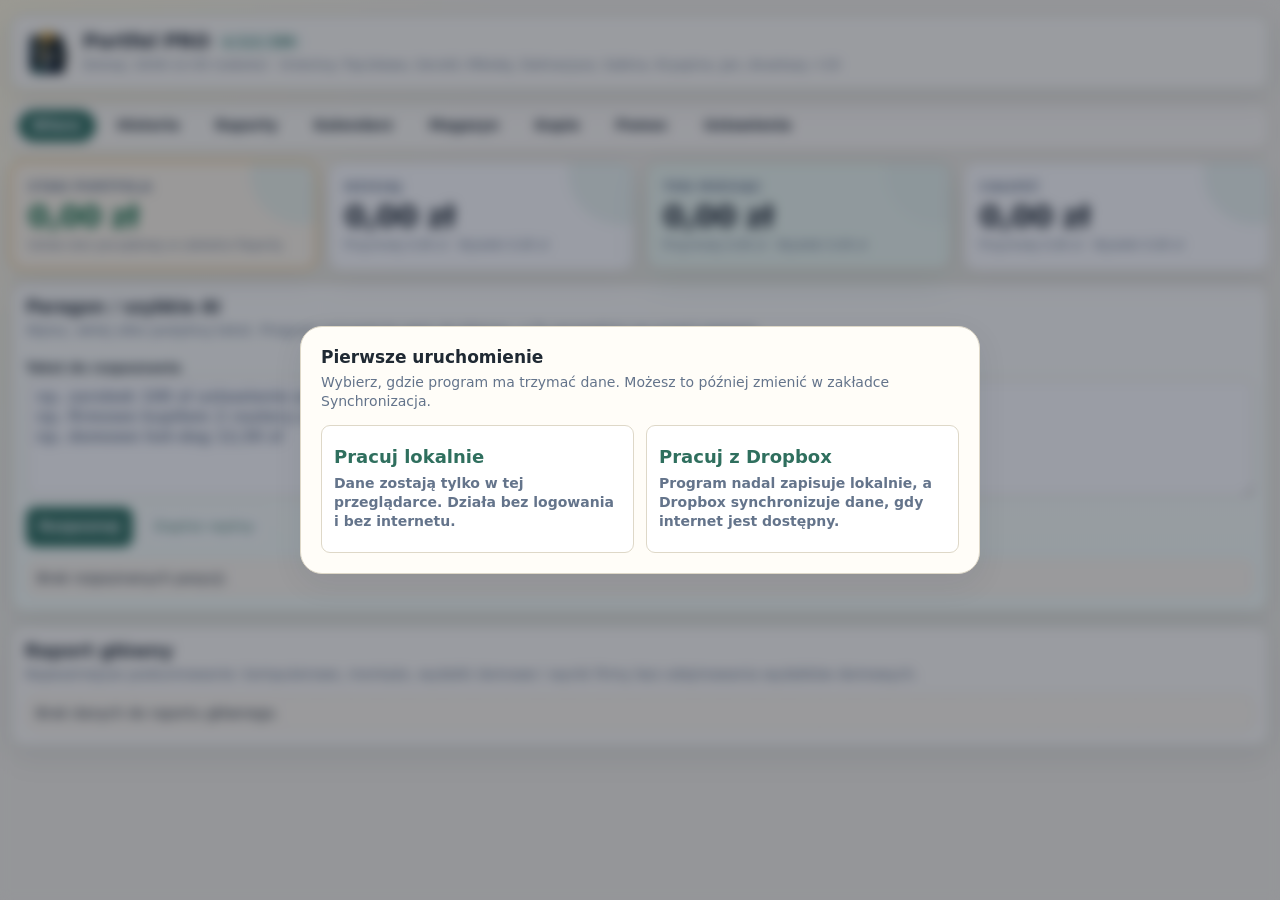
==== commit e3a2c084: "Portfel PRO v1.1 154 - tryb offline-first" ====
--- a/index.html
+++ b/index.html
@@ -11,11 +11,11 @@
     const __manifestFile = new URLSearchParams(location.search).get('action') === 'voice'
       ? 'manifest-voice.webmanifest'
       : 'manifest.webmanifest';
-    document.write(`<link id="appManifest" rel="manifest" href="./${__manifestFile}?v=153">`);
+    document.write(`<link id="appManifest" rel="manifest" href="./${__manifestFile}?v=154">`);
   </script>
-  <link rel="icon" href="./icons/icon-192.png?v=153">
-  <link rel="apple-touch-icon" href="./icons/icon-192.png?v=153">
-  <link rel="stylesheet" href="./src/styles.css?v=153">
+  <link rel="icon" href="./icons/icon-192.png?v=154">
+  <link rel="apple-touch-icon" href="./icons/icon-192.png?v=154">
+  <link rel="stylesheet" href="./src/styles.css?v=154">
 </head>
 <body data-theme="classic">
   <script>
@@ -26,9 +26,9 @@
   <main class="app-shell">
     <header class="app-header">
       <div class="brand-block">
-        <img class="app-logo" src="./icons/logo-portfel-pro.png?v=153" alt="Portfel PRO">
+        <img class="app-logo" src="./icons/logo-portfel-pro.png?v=154" alt="Portfel PRO">
         <div>
-          <h1>Portfel PRO <span id="appVersionBadge" class="version-badge">v. 1.1 / 153</span></h1>
+          <h1>Portfel PRO <span id="appVersionBadge" class="version-badge">v. 1.1 / 154</span></h1>
           <p id="todayLabel">Lokalna aplikacja webowa</p>
         </div>
       </div>
@@ -46,6 +46,7 @@
     </nav>
 
     <section id="messageBox" class="message hidden" role="status"></section>
+    <aside id="networkStatus" class="network-status hidden" role="status" aria-live="polite"></aside>
 
     <section id="startupModePanel" class="startup-mode-panel hidden" aria-label="Pierwsze uruchomienie">
       <div class="startup-mode-card">
@@ -58,7 +59,7 @@
           </button>
           <button id="chooseDropboxModeButton" class="mode-choice-card" type="button">
             <strong>Pracuj z Dropbox</strong>
-            <span>Telefon i komputer korzystają z jednego pliku JSON w Dropboxie.</span>
+            <span>Program nadal zapisuje lokalnie, a Dropbox synchronizuje dane, gdy internet jest dostępny.</span>
           </button>
         </div>
       </div>
@@ -512,7 +513,7 @@
         <div class="export-sync-grid">
           <article class="mini-panel cloud-panel">
             <h3>Tryb danych</h3>
-            <p>Wybierz, czy program ma pracować lokalnie, czy na jednym pliku JSON w Dropboxie.</p>
+            <p>Dane zawsze zapisują się najpierw lokalnie. Dropbox jest opcjonalną synchronizacją po odzyskaniu internetu.</p>
             <label>
               Tryb pracy
               <select id="storageModeSelect" data-help="Lokalnie zapisuje dane tylko w tej przeglądarce. Dropbox pozwala korzystać z jednego pliku na telefonie i komputerze.">
@@ -577,7 +578,7 @@
         <div class="panel-title-row">
           <div>
             <h2>Pomoc i instrukcja obsługi</h2>
-            <p>Krótka instrukcja dla Portfel PRO v. 1.1 / 153.</p>
+            <p>Krótka instrukcja dla Portfel PRO v. 1.1 / 154.</p>
           </div>
         </div>
 
@@ -640,7 +641,7 @@
 
           <article class="help-card important-help">
             <h3>6. Jak połączyć z Dropbox</h3>
-            <p>Dropbox pozwala używać jednego pliku JSON na telefonie i komputerze.</p>
+            <p>Program zawsze zapisuje dane lokalnie. Dropbox przechowuje dodatkową kopię i synchronizuje ją, kiedy internet jest dostępny.</p>
             <ol>
               <li>Wejdź na stronę <strong>Dropbox Developers</strong> i utwórz nową aplikację.</li>
               <li>Wybierz <strong>Scoped access</strong>.</li>
@@ -648,15 +649,15 @@
               <li>Po utworzeniu aplikacji skopiuj <strong>App key</strong>.</li>
               <li>W ustawieniach aplikacji Dropbox dodaj adres programu jako <strong>Redirect URI</strong>, np. adres z GitHub Pages.</li>
               <li>W zakładce <strong>Permissions</strong> włącz uprawnienia do odczytu i zapisu plików, czyli minimum: <code>files.content.read</code>, <code>files.content.write</code> oraz odczyt metadanych plików.</li>
-              <li>W Portfel PRO przejdź do <strong>Synchronizacja</strong>.</li>
+              <li>W Portfel PRO przejdź do zakładki <strong>Kopie</strong>.</li>
               <li>Ustaw <strong>Tryb pracy: Dropbox</strong>.</li>
               <li>Wklej <strong>Dropbox App key</strong>.</li>
               <li>Zostaw ścieżkę pliku albo wpisz własną, np. <code>/Apps/PortfelPRO/portfel_dane.json</code>.</li>
               <li>Kliknij <strong>Połącz z Dropbox</strong>.</li>
               <li>Zaloguj się do Dropboxa i zatwierdź dostęp.</li>
-              <li>Po powrocie do programu kliknij <strong>Synchronizuj teraz</strong>.</li>
+              <li>Po powrocie program wykona pierwszą synchronizację; później robi to automatycznie.</li>
             </ol>
-            <p><strong>Ważne:</strong> ten sam App key i ta sama ścieżka pliku muszą być ustawione na telefonie i komputerze.</p>
+            <p><strong>Bez internetu:</strong> aplikacja nadal się uruchamia i zapisuje zmiany na urządzeniu. Po odzyskaniu połączenia oczekujące dane są synchronizowane automatycznie.</p>
           </article>
 
           <article class="help-card">
@@ -679,7 +680,7 @@
             <ol>
               <li>W zakładce <strong>Ustawienia</strong> kliknij <strong>Odśwież program</strong>.</li>
               <li>Odśwież stronę w przeglądarce.</li>
-              <li>Jeżeli dalej widzisz starą wersję, otwórz adres z dopiskiem <code>?v=153</code>.</li>
+              <li>Jeżeli dalej widzisz starą wersję, otwórz adres z dopiskiem <code>?v=154</code>.</li>
             </ol>
           </article>
         </div>
@@ -855,7 +856,7 @@
     </section>
   </main>
 
-  <script src="./src/config.js?v=153"></script>
-  <script src="./src/app.js?v=153" type="module"></script>
+  <script src="./src/config.js?v=154"></script>
+  <script src="./src/app.js?v=154" type="module"></script>
 </body>
 </html>
--- a/src/styles.css
+++ b/src/styles.css
@@ -194,14 +194,37 @@
 .tab-page.active { display: block; }
 
 .message {
-  margin: 10px 0;
+  position: fixed;
+  top: max(12px, env(safe-area-inset-top));
+  right: max(12px, env(safe-area-inset-right));
+  z-index: 3000;
+  width: min(440px, calc(100vw - 24px));
+  margin: 0;
   padding: 10px 12px;
   border-radius: 12px;
   border: 1px solid #c8dccf;
   background: #eef9f1;
   color: #195335;
+  box-shadow: 0 14px 38px rgba(15, 23, 42, .20);
+  overflow-wrap: anywhere;
 }
 .message.error { background: var(--danger-bg); color: var(--danger); border-color: #efb5ae; }
+
+.network-status {
+  position: fixed;
+  right: max(12px, env(safe-area-inset-right));
+  bottom: max(12px, env(safe-area-inset-bottom));
+  z-index: 2500;
+  max-width: calc(100vw - 24px);
+  padding: 8px 12px;
+  border: 1px solid #d9b86c;
+  border-radius: 999px;
+  background: #fff8df;
+  color: #6b4a00;
+  box-shadow: 0 10px 28px rgba(15, 23, 42, .16);
+  font-size: 12px;
+  font-weight: 750;
+}
 
 .panel,
 .summary-card,
@@ -340,7 +363,7 @@
   grid-template-columns: repeat(2, minmax(0, 1fr));
   gap: 12px;
 }
-.sync-info { display:block; color: var(--muted); margin-top: 8px; }
+.sync-info { display:block; color: var(--muted); margin-top: 8px; overflow-wrap: anywhere; }
 .import-preview-box {
   display: block;
   white-space: pre-wrap;
@@ -1845,6 +1868,7 @@
 
 .entry-edit-dialog {
   width: min(760px, calc(100% - 24px));
+  max-width: calc(100vw - 24px);
   max-height: calc(100dvh - 24px);
   margin: auto;
   padding: 18px;
@@ -2302,6 +2326,9 @@
 }
 
 @media (max-width: 980px) {
+  .export-sync-grid {
+    grid-template-columns: minmax(0, 1fr);
+  }
 }
 
 @media (max-width: 640px) {
@@ -2329,6 +2356,23 @@
     border-radius: 14px;
   }
 
+  .entry-form {
+    grid-template-columns: minmax(0, 1fr);
+  }
+
+  .entry-form .wide,
+  .entry-form .wide.priority-field,
+  .entry-form .wide:last-child {
+    grid-column: 1 / -1;
+  }
+
+  .export-sync-grid .button-row > button,
+  .export-sync-grid .button-row > .file-button {
+    flex: 1 1 150px;
+    min-width: 0;
+    white-space: normal;
+  }
+
   .dialog-title-row {
     flex-direction: column;
     align-items: stretch;
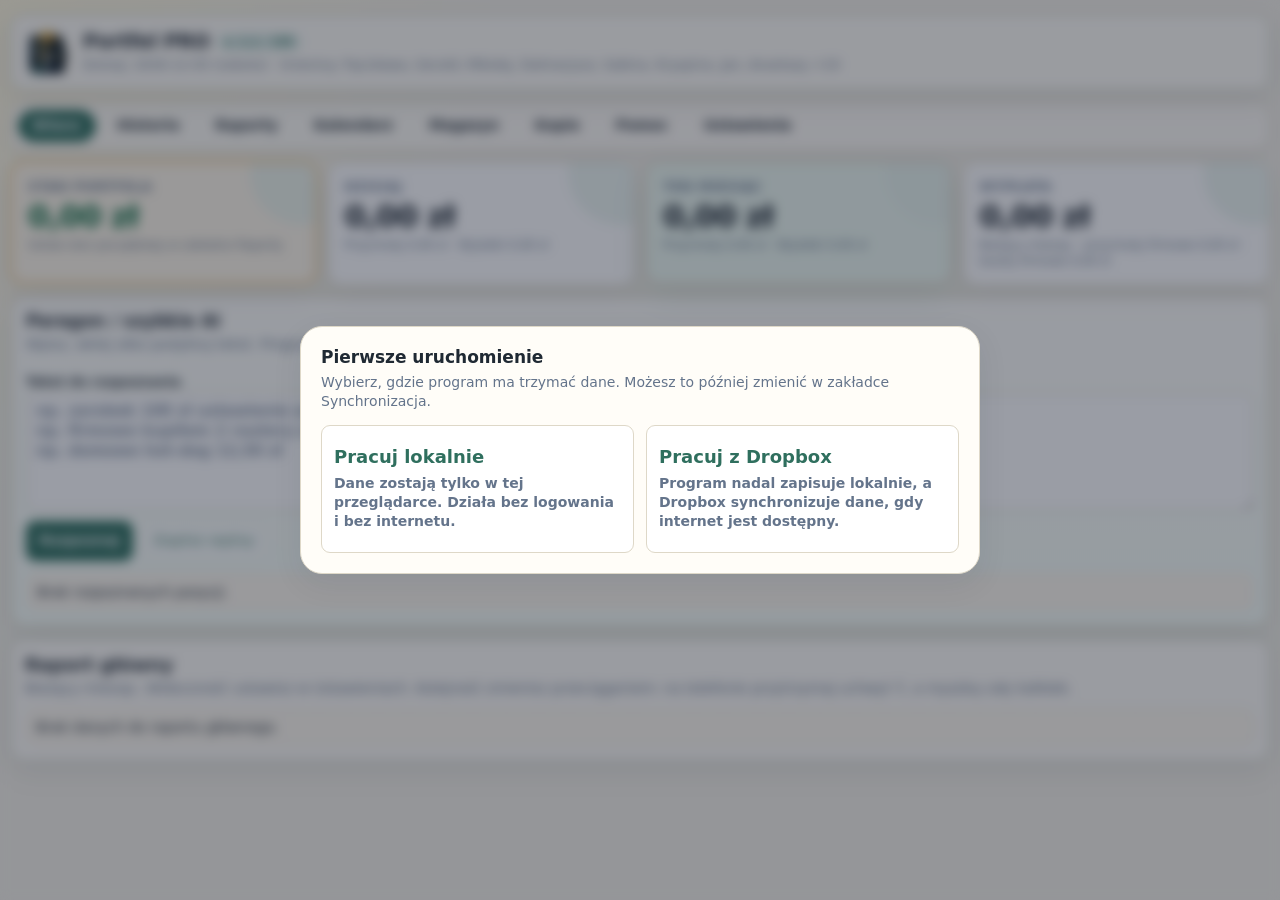
==== commit 2b11f769: "Portfel PRO v1.1 154 - tryb offline-first" ====
--- a/index.html
+++ b/index.html
@@ -11,11 +11,11 @@
     const __manifestFile = new URLSearchParams(location.search).get('action') === 'voice'
       ? 'manifest-voice.webmanifest'
       : 'manifest.webmanifest';
-    document.write(`<link id="appManifest" rel="manifest" href="./${__manifestFile}?v=154">`);
+    document.write(`<link id="appManifest" rel="manifest" href="./${__manifestFile}?v=155">`);
   </script>
-  <link rel="icon" href="./icons/icon-192.png?v=154">
-  <link rel="apple-touch-icon" href="./icons/icon-192.png?v=154">
-  <link rel="stylesheet" href="./src/styles.css?v=154">
+  <link rel="icon" href="./icons/icon-192.png?v=155">
+  <link rel="apple-touch-icon" href="./icons/icon-192.png?v=155">
+  <link rel="stylesheet" href="./src/styles.css?v=155">
 </head>
 <body data-theme="classic">
   <script>
@@ -26,9 +26,9 @@
   <main class="app-shell">
     <header class="app-header">
       <div class="brand-block">
-        <img class="app-logo" src="./icons/logo-portfel-pro.png?v=154" alt="Portfel PRO">
+        <img class="app-logo" src="./icons/logo-portfel-pro.png?v=155" alt="Portfel PRO">
         <div>
-          <h1>Portfel PRO <span id="appVersionBadge" class="version-badge">v. 1.1 / 154</span></h1>
+          <h1>Portfel PRO <span id="appVersionBadge" class="version-badge">v. 1.1 / 155</span></h1>
           <p id="todayLabel">Lokalna aplikacja webowa</p>
         </div>
       </div>
@@ -107,10 +107,10 @@
           <strong id="monthBalance">0,00 zł</strong>
           <small id="monthDetails">Przychody 0,00 zł · Wydatki 0,00 zł</small>
         </article>
-        <article class="summary-card">
-          <span>Całość</span>
+        <article class="summary-card payout-summary-card">
+          <span>Wypłata</span>
           <strong id="allBalance">0,00 zł</strong>
-          <small id="allDetails">Przychody 0,00 zł · Wydatki 0,00 zł</small>
+          <small id="allDetails">Bieżący miesiąc · przychody firmowe minus koszty firmowe</small>
         </article>
       </section>
 
@@ -138,7 +138,7 @@
       <section class="start-grid">
         <article class="panel report-panel start-report-card emphasis-panel">
           <h2>Raport główny</h2>
-          <p>Najważniejsze podsumowanie: komputerowe, montaże, wydatki domowe i wynik firmy bez odejmowania wydatków domowych.</p>
+          <p>Bieżący miesiąc. Widoczność ustawisz w Ustawieniach. Kolejność zmienisz przeciąganiem: na telefonie przytrzymaj uchwyt ⠿, a myszką cały kafelek.</p>
           <div id="mainReport" class="category-report main-report"></div>
         </article>
       </section>
@@ -269,6 +269,11 @@
               <option value="inne">Inne</option>
             </select>
           </label>
+          <fieldset class="history-years-fieldset wide">
+            <legend>Lata danych</legend>
+            <p class="muted-small">Zaznacz jeden lub kilka lat. Starszy rok zostanie dołączony dopiero wtedy, gdy go wybierzesz.</p>
+            <div id="historyYearFilters" class="history-year-filters" role="group" aria-label="Lata uwzględniane w historii"></div>
+          </fieldset>
           <div class="form-actions">
             <button type="submit" class="secondary">Zastosuj</button>
             <button id="clearFiltersButton" type="button" class="ghost">Wyczyść filtry</button>
@@ -300,6 +305,18 @@
 
     <section class="tab-page" data-tab-page="reports">
       <section class="report-layout">
+        <article class="panel report-panel report-period-panel">
+          <div class="panel-title-row">
+            <div>
+              <h2>Miesiąc raportów</h2>
+              <p>Raport kategorii i raport grup obejmują wyłącznie wskazany miesiąc.</p>
+            </div>
+            <label class="report-month-control">
+              Wybierz miesiąc
+              <input id="reportMonth" type="month">
+            </label>
+          </div>
+        </article>
         <article class="panel report-panel wallet-panel">
           <h2>Portfel gotówkowy</h2>
           <p>Stan jest ciągły między miesiącami. Od ustawionej wartości początkowej program dodaje późniejsze przychody gotówką, odejmuje wydatki gotówką oraz uwzględnia ręczne korekty.</p>
@@ -323,12 +340,12 @@
         </article>
         <article class="panel report-panel">
           <h2>Raport kategorii</h2>
-          <p>Raport szczegółowy według aktualnie widocznych wpisów i ustawionych filtrów.</p>
+          <p>Podsumowanie kategorii wyłącznie dla miesiąca wybranego powyżej.</p>
           <div id="categoryReport" class="category-report"></div>
         </article>
         <article class="panel report-panel">
           <h2>Raport grup</h2>
-          <p>Łączy podobne nazwy według bazy tagów, np. hotdog, hot-dog i hot doga.</p>
+          <p>Łączy podobne nazwy według bazy tagów wyłącznie w wybranym miesiącu.</p>
           <div id="itemReport" class="category-report"></div>
         </article>
         <article class="panel report-panel">
@@ -516,17 +533,17 @@
             <p>Dane zawsze zapisują się najpierw lokalnie. Dropbox jest opcjonalną synchronizacją po odzyskaniu internetu.</p>
             <label>
               Tryb pracy
-              <select id="storageModeSelect" data-help="Lokalnie zapisuje dane tylko w tej przeglądarce. Dropbox pozwala korzystać z jednego pliku na telefonie i komputerze.">
+              <select id="storageModeSelect" data-help="Lokalnie zapisuje dane tylko w tej przeglądarce. Dropbox pozwala korzystać ze wspólnych plików na telefonie i komputerze.">
                 <option value="local">Lokalnie</option>
                 <option value="dropbox">Dropbox</option>
               </select>
             </label>
             <div class="dropbox-simple-card">
               <strong>Dropbox — tryb prosty</strong>
-              <p>Kliknij jeden przycisk, zaloguj się do Dropboxa i zatwierdź dostęp. Program sam użyje pliku JSON aplikacji.</p>
+              <p>Kliknij jeden przycisk, zaloguj się do Dropboxa i zatwierdź dostęp. Program przechowuje osobno ustawienia, magazyn i pliki poszczególnych lat.</p>
               <div class="button-row">
                 <button id="dropboxConnectButton" class="primary" type="button" data-help="Otwiera bezpieczne logowanie Dropbox. Po zatwierdzeniu program sam zapisze połączenie w tej przeglądarce.">Połącz z Dropbox</button>
-                <button id="dropboxSyncNowButton" class="secondary" type="button" data-help="Ręcznie wysyła i pobiera zmiany z pliku JSON w Dropboxie.">Synchronizuj teraz</button>
+                <button id="dropboxSyncNowButton" class="secondary" type="button" data-help="Ręcznie wysyła i pobiera zmiany z plików JSON w Dropboxie.">Synchronizuj teraz</button>
                 <button id="dropboxDisconnectButton" class="ghost" type="button" data-help="Usuwa lokalne połączenie z Dropboxem. Nie kasuje pliku danych w Dropboxie.">Odłącz Dropbox</button>
               </div>
             </div>
@@ -537,8 +554,8 @@
                 <input id="dropboxAppKeyInput" type="text" data-help="App key aplikacji Dropbox. Dla klientów najlepiej wpisać go na stałe w kodzie programu." placeholder="Wklej App key tylko jeśli nie jest wpisany w programie">
               </label>
               <label>
-                Ścieżka pliku w Dropboxie
-                <input id="dropboxFilePathInput" type="text" data-help="Ścieżka pliku JSON w Dropboxie. Przy App folder używaj ścieżki /bilans_dane.json." value="/bilans_dane.json">
+                Dotychczasowa ścieżka danych w Dropboxie
+                <input id="dropboxFilePathInput" type="text" data-help="Nowe pliki ustawień, magazynu i lat powstaną w tym samym folderze. Dotychczasowy /bilans_dane.json pozostanie nietkniętą kopią migracyjną." value="/bilans_dane.json">
               </label>
             </div>
             <small id="cloudStatus" class="sync-info">Tryb lokalny. Dane są zapisane tylko w tej przeglądarce.</small>
@@ -578,7 +595,7 @@
         <div class="panel-title-row">
           <div>
             <h2>Pomoc i instrukcja obsługi</h2>
-            <p>Krótka instrukcja dla Portfel PRO v. 1.1 / 154.</p>
+            <p>Krótka instrukcja dla Portfel PRO v. 1.1 / 155.</p>
           </div>
         </div>
 
@@ -680,7 +697,7 @@
             <ol>
               <li>W zakładce <strong>Ustawienia</strong> kliknij <strong>Odśwież program</strong>.</li>
               <li>Odśwież stronę w przeglądarce.</li>
-              <li>Jeżeli dalej widzisz starą wersję, otwórz adres z dopiskiem <code>?v=154</code>.</li>
+              <li>Jeżeli dalej widzisz starą wersję, otwórz adres z dopiskiem <code>?v=155</code>.</li>
             </ol>
           </article>
         </div>
@@ -856,7 +873,7 @@
     </section>
   </main>
 
-  <script src="./src/config.js?v=154"></script>
-  <script src="./src/app.js?v=154" type="module"></script>
+  <script src="./src/config.js?v=155"></script>
+  <script src="./src/app.js?v=155" type="module"></script>
 </body>
 </html>
--- a/src/styles.css
+++ b/src/styles.css
@@ -356,7 +356,32 @@
   grid-template-columns: repeat(3, minmax(0, 1fr));
   gap: 12px;
 }
-.report-layout .wallet-panel { grid-column: 1 / -1; }
+.report-layout .wallet-panel,
+.report-layout .report-period-panel { grid-column: 1 / -1; }
+.report-month-control { min-width: min(230px, 100%); }
+
+.history-years-fieldset {
+  min-width: 0;
+  margin: 0;
+  border: 1px solid var(--line);
+  border-radius: 12px;
+  padding: 10px;
+  background: var(--panel-soft);
+}
+.history-years-fieldset legend { padding: 0 5px; font-weight: 700; }
+.history-year-filters { display: flex; flex-wrap: wrap; gap: 8px; }
+.history-year-option {
+  display: inline-flex;
+  align-items: center;
+  gap: 6px;
+  min-height: 36px;
+  border: 1px solid var(--line);
+  border-radius: 999px;
+  background: var(--control-bg);
+  padding: 6px 11px;
+  cursor: pointer;
+}
+.history-year-option input { width: 16px; height: 16px; margin: 0; }
 
 .export-sync-grid {
   display: grid;
@@ -524,6 +549,46 @@
 .company-result-row { border-color: #b8d8c3; background: #f4fff7; }
 .home-report-row { border-color: #f0c5c0; background: #fff8f7; }
 .compact-row span, .main-report-row span { color: var(--muted); font-size: 12px; }
+.main-report-row {
+  position: relative;
+  padding-left: 30px;
+  touch-action: pan-y;
+  cursor: grab;
+  transition: opacity .15s ease, box-shadow .15s ease, transform .15s ease;
+}
+.main-report-drag-handle {
+  position: absolute;
+  z-index: 2;
+  inset-block: 0;
+  left: 1px;
+  width: 27px;
+  min-width: 27px;
+  min-height: 100%;
+  padding: 0;
+  border: 0;
+  border-radius: 8px;
+  background: transparent;
+  color: var(--muted);
+  font-size: 18px;
+  line-height: 1;
+  cursor: grab;
+  touch-action: none;
+  user-select: none;
+}
+.main-report-drag-handle:focus-visible { outline: 2px solid var(--accent); outline-offset: -3px; }
+.main-report-row-dragging .main-report-drag-handle { cursor: grabbing; }
+.main-report-row-armed { outline: 2px solid color-mix(in srgb, var(--accent) 42%, transparent); }
+.main-report-row-dragging {
+  position: relative;
+  z-index: 4;
+  opacity: .78;
+  cursor: grabbing;
+  box-shadow: 0 8px 24px rgb(15 23 42 / 18%);
+  transform: scale(.995);
+  touch-action: none;
+}
+body.main-report-reordering { user-select: none; }
+.main-report-order-hint { margin: 10px 2px 0; }
 .tag-list { display:flex; gap:5px; flex-wrap:wrap; margin-top:7px; }
 .tag { display:inline-flex; border:1px solid #d8d0bd; background:#fffaf0; border-radius:999px; padding:2px 7px; font-size:12px; color:#475569; }
 .row-actions { display:flex; gap:6px; flex-wrap:wrap; margin-top:8px; }
@@ -2381,6 +2446,44 @@
   .app-settings-actions > button {
     flex: 1 1 100%;
   }
+
+  /* Raport główny: na telefonie całą dostępną szerokość oddaj opisowi,
+     ale zachowaj nieściśniętą kwotę w prawej kolumnie. */
+  .main-report {
+    width: 100%;
+    min-width: 0;
+    max-width: 100%;
+  }
+
+  .main-report .main-report-row {
+    display: grid;
+    grid-template-columns: minmax(0, 1fr) max-content;
+    column-gap: clamp(5px, 2vw, 9px);
+    width: 100%;
+    min-width: 0;
+    max-width: 100%;
+    padding: 10px 10px 10px 30px;
+  }
+
+  .main-report .main-report-row > div {
+    min-width: 0;
+    max-width: 100%;
+    white-space: normal;
+    overflow-wrap: anywhere;
+    word-break: normal;
+    hyphens: auto;
+  }
+
+  .main-report .main-report-row > strong {
+    min-width: max-content;
+    max-width: none;
+    justify-self: end;
+    align-self: center;
+    margin: 0;
+    font-size: clamp(13px, 4.1vw, 16px);
+    line-height: 1.15;
+    font-variant-numeric: tabular-nums;
+  }
 }
 
 @media (max-width: 420px) {
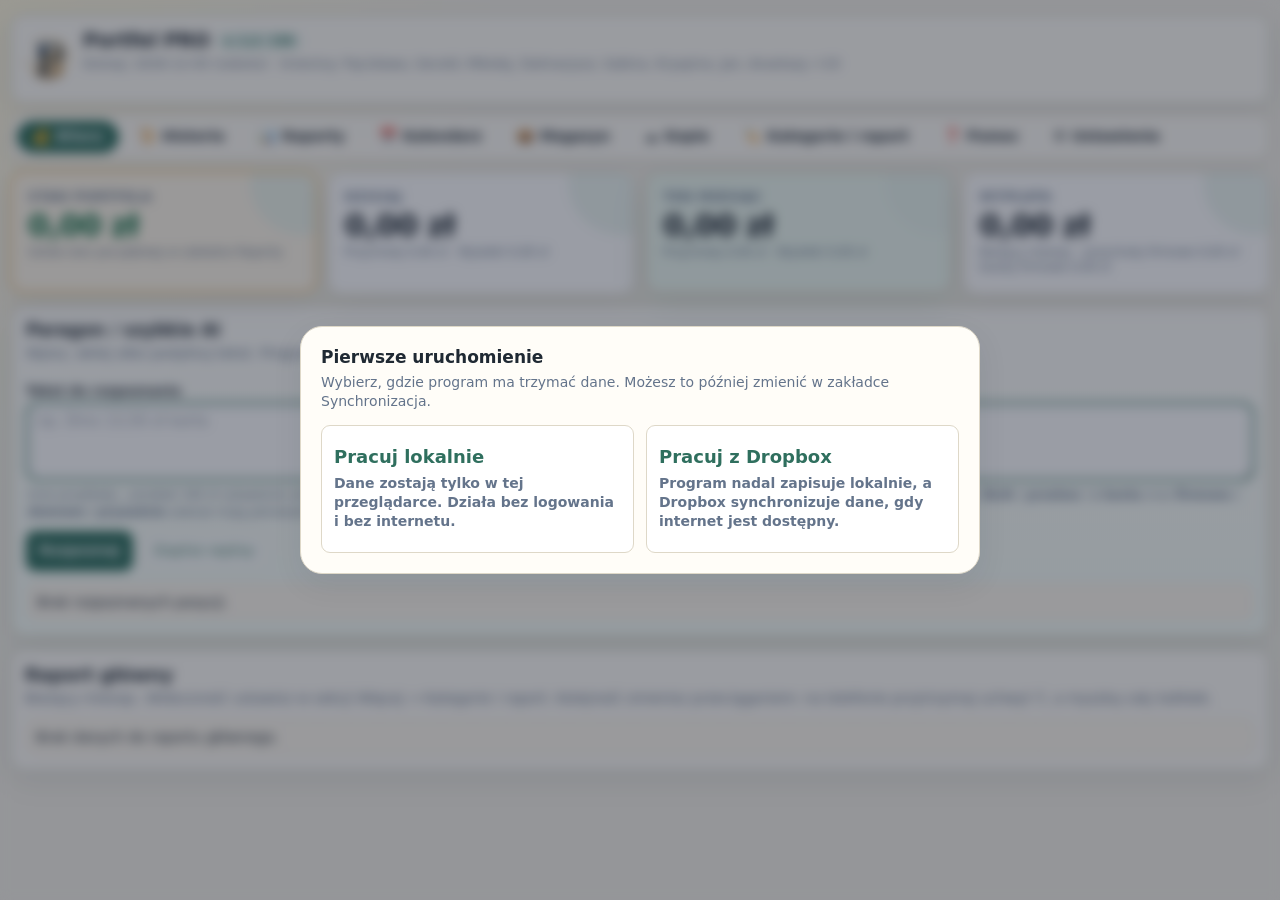
==== commit efdc0792: "Portfel PRO v1.2 156 - nowa nawigacja, czcionka, ikona" ====
--- a/index.html
+++ b/index.html
@@ -11,11 +11,27 @@
     const __manifestFile = new URLSearchParams(location.search).get('action') === 'voice'
       ? 'manifest-voice.webmanifest'
       : 'manifest.webmanifest';
-    document.write(`<link id="appManifest" rel="manifest" href="./${__manifestFile}?v=155">`);
+    document.write(`<link id="appManifest" rel="manifest" href="./${__manifestFile}?v=156">`);
   </script>
-  <link rel="icon" href="./icons/icon-192.png?v=155">
-  <link rel="apple-touch-icon" href="./icons/icon-192.png?v=155">
-  <link rel="stylesheet" href="./src/styles.css?v=155">
+  <link rel="icon" href="./icons/favicon.ico?v=156" sizes="any">
+  <link rel="icon" type="image/png" sizes="32x32" href="./icons/favicon-32.png?v=156">
+  <link rel="icon" type="image/png" sizes="16x16" href="./icons/favicon-16.png?v=156">
+  <link rel="icon" type="image/png" sizes="192x192" href="./icons/icon-192.png?v=156">
+  <link rel="apple-touch-icon" sizes="180x180" href="./icons/apple-touch-icon.png?v=156">
+  <script>
+    // Wygląd (motyw + rozmiar czcionki) ustawiany PRZED pierwszym renderowaniem,
+    // żeby strona nie przeskakiwała po wczytaniu skryptu aplikacji.
+    (function () {
+      var scales = { small: 0.9, normal: 1, large: 1.15, xlarge: 1.3 };
+      var size = 'normal';
+      try { size = localStorage.getItem('portfel-pro-font-size-v1') || 'normal'; } catch (_) {}
+      if (!scales[size]) size = 'normal';
+      var root = document.documentElement;
+      root.dataset.fontSize = size;
+      root.style.setProperty('--font-scale', String(scales[size]));
+    })();
+  </script>
+  <link rel="stylesheet" href="./src/styles.css?v=156">
 </head>
 <body data-theme="classic">
   <script>
@@ -26,24 +42,35 @@
   <main class="app-shell">
     <header class="app-header">
       <div class="brand-block">
-        <img class="app-logo" src="./icons/logo-portfel-pro.png?v=155" alt="Portfel PRO">
+        <img class="app-logo" src="./icons/logo-portfel-pro.png?v=156" alt="Portfel PRO" width="46" height="46">
         <div>
-          <h1>Portfel PRO <span id="appVersionBadge" class="version-badge">v. 1.1 / 155</span></h1>
-          <p id="todayLabel">Lokalna aplikacja webowa</p>
+          <h1>Portfel PRO <span id="appVersionBadge" class="version-badge">v. 1.2 / 156</span></h1>
+          <p id="todayLabel">&nbsp;</p>
+          <script>
+            try {
+              var __d = new Date();
+              document.getElementById('todayLabel').textContent = 'Dzisiaj: ' + __d.toLocaleDateString('pl-PL', { day: 'numeric', month: 'long', year: 'numeric' }) + ' (' + __d.toLocaleDateString('pl-PL', { weekday: 'long' }) + ')';
+            } catch (_) {}
+          </script>
         </div>
       </div>
     </header>
 
-    <nav class="app-tabs" aria-label="Główne sekcje programu">
-      <button class="tab-button active" type="button" data-tab="start" data-help="Bilans, szybkie rozpoznawanie wpisów i najważniejszy raport.">Bilans</button>
-      <button class="tab-button" type="button" data-tab="history" data-help="Lista wszystkich wpisów, filtrowanie, edycja, usuwanie i reset programu.">Historia</button>
-      <button class="tab-button" type="button" data-tab="reports" data-help="Szczegółowe raporty kategorii i grup wydatków/przychodów.">Raporty</button>
-      <button class="tab-button" type="button" data-tab="calendar" data-help="Widok miesięczny i roczny. Wpisy można przenosić między dniami.">Kalendarz</button>
-      <button class="tab-button" type="button" data-tab="inventory" data-help="Magazyn sprzętu: stany, ruchy oraz automatyczne rozpoznawanie zakupów i sprzedaży przez AI.">Magazyn</button>
-      <button class="tab-button" type="button" data-tab="sync" data-help="Kopia danych, import, eksport i połączenie z Dropboxem.">Kopie</button>
-      <button class="tab-button" type="button" data-tab="help" data-help="Instrukcja obsługi programu, instalacji PWA, synchronizacji Dropbox i resetowania danych.">Pomoc</button>
-      <button class="tab-button" type="button" data-tab="settings" data-help="Motyw programu, baza tagów i reguły samouczenia kategorii.">Ustawienia</button>
+    <nav class="app-tabs" id="appTabs" aria-label="Główne sekcje programu">
+      <button class="tab-button active" type="button" data-tab="start" data-help="Bilans, szybkie rozpoznawanie wpisów i najważniejszy raport."><span class="tab-icon" aria-hidden="true">💰</span><span class="tab-label">Bilans</span></button>
+      <button class="tab-button" type="button" data-tab="history" data-help="Lista wszystkich wpisów, filtrowanie, edycja, usuwanie i reset programu."><span class="tab-icon" aria-hidden="true">📜</span><span class="tab-label">Historia</span></button>
+      <button class="tab-button" type="button" data-tab="reports" data-help="Szczegółowe raporty kategorii i grup wydatków/przychodów."><span class="tab-icon" aria-hidden="true">📊</span><span class="tab-label">Raporty</span></button>
+      <button class="tab-button" type="button" data-tab="calendar" data-help="Widok miesięczny i roczny. Wpisy można przenosić między dniami."><span class="tab-icon" aria-hidden="true">📅</span><span class="tab-label">Kalendarz</span></button>
+      <button id="moreMenuButton" class="tab-button more-button" type="button" aria-haspopup="true" aria-expanded="false" aria-controls="moreMenu" data-help="Magazyn, kopie, kategorie i raport, pomoc oraz ustawienia."><span class="tab-icon" aria-hidden="true">☰</span><span class="tab-label">Więcej</span></button>
+      <div id="moreMenu" class="more-menu" role="menu" aria-label="Więcej sekcji">
+        <button class="tab-button" type="button" role="menuitem" data-tab="inventory" data-help="Magazyn sprzętu: stany, ruchy oraz automatyczne rozpoznawanie zakupów i sprzedaży przez AI."><span class="tab-icon" aria-hidden="true">📦</span><span class="tab-label">Magazyn</span></button>
+        <button class="tab-button" type="button" role="menuitem" data-tab="sync" data-help="Kopia danych, import, eksport i połączenie z Dropboxem."><span class="tab-icon" aria-hidden="true">☁️</span><span class="tab-label">Kopie</span></button>
+        <button class="tab-button" type="button" role="menuitem" data-tab="categories" data-help="Raport główny, kategorie, baza tagów i samouczenie kategorii."><span class="tab-icon" aria-hidden="true">🏷️</span><span class="tab-label">Kategorie i raport</span></button>
+        <button class="tab-button" type="button" role="menuitem" data-tab="help" data-help="Instrukcja obsługi programu, instalacji PWA, synchronizacji Dropbox i resetowania danych."><span class="tab-icon" aria-hidden="true">❓</span><span class="tab-label">Pomoc</span></button>
+        <button class="tab-button" type="button" role="menuitem" data-tab="settings" data-help="Aplikacja, AI, motyw i rozmiar czcionki."><span class="tab-icon" aria-hidden="true">⚙️</span><span class="tab-label">Ustawienia</span></button>
+      </div>
     </nav>
+    <div id="moreMenuBackdrop" class="more-menu-backdrop hidden"></div>
 
     <section id="messageBox" class="message hidden" role="status"></section>
     <aside id="networkStatus" class="network-status hidden" role="status" aria-live="polite"></aside>
@@ -123,13 +150,14 @@
         </div>
         <label>
           Tekst do rozpoznania
-          <textarea id="quickText" data-help="Wpisz albo podyktuj tekst, np. „zarobek 100 zł ustawienie anteny” lub „domowe hotdog 12 zł”." rows="4" placeholder="np. zarobek 100 zł ustawienie anteny&#10;np. firmowe kupiłem 2 routery za 300 zł i antenę za 120 zł&#10;np. domowe hot-dog 12,50 zł"></textarea>
+          <textarea id="quickText" data-help="Wpisz albo podyktuj tekst, np. „Dino 13,50 zł karta” lub „zarobek 100 zł ustawienie anteny”." rows="3" placeholder="np. Dino 13,50 zł karta" aria-describedby="quickTextHelp"></textarea>
         </label>
+        <small id="quickTextHelp" class="field-help">Inne przykłady: „zarobek 100 zł ustawienie anteny gotówka”, „firmowe 2 routery po 150 zł przelew”, „prywatnie paliwo 200 zł blik”. Słowa <b>karta / gotówka / BLIK / przelew / z konta</b> oraz <b>firmowe / domowe / prywatnie</b> zawsze mają pierwszeństwo.</small>
         <div class="form-actions parser-actions">
           <button id="parseButton" type="button" data-help="Analizuje wpisany tekst i przygotowuje pozycje do zapisania. Niczego jeszcze nie zapisuje.">Rozpoznaj</button>
           <button id="addParsedButton" class="secondary" type="button" disabled data-help="Zapisuje rozpoznane pozycje do historii, raportów i kalendarza.">Zapisz wpisy</button>
         </div>
-        <div id="parsePreview" class="parse-preview"></div>
+        <div id="parsePreview" class="parse-preview"><div class="empty-state">Brak rozpoznanych pozycji.</div></div>
         <div id="parseBottomActions" class="form-actions parser-bottom-actions hidden">
           <button id="addParsedBottomButton" class="secondary" type="button" disabled data-help="Zapisuje rozpoznane pozycje po sprawdzeniu propozycji, bez wracania do góry formularza.">Zapisz wpisy</button>
         </div>
@@ -138,7 +166,7 @@
       <section class="start-grid">
         <article class="panel report-panel start-report-card emphasis-panel">
           <h2>Raport główny</h2>
-          <p>Bieżący miesiąc. Widoczność ustawisz w Ustawieniach. Kolejność zmienisz przeciąganiem: na telefonie przytrzymaj uchwyt ⠿, a myszką cały kafelek.</p>
+          <p>Bieżący miesiąc. Widoczność ustawisz w sekcji Więcej → Kategorie i raport. Kolejność zmienisz przeciąganiem: na telefonie przytrzymaj uchwyt ⠿, a myszką cały kafelek.</p>
           <div id="mainReport" class="category-report main-report"></div>
         </article>
       </section>
@@ -595,7 +623,7 @@
         <div class="panel-title-row">
           <div>
             <h2>Pomoc i instrukcja obsługi</h2>
-            <p>Krótka instrukcja dla Portfel PRO v. 1.1 / 155.</p>
+            <p>Krótka instrukcja dla Portfel PRO v. 1.2 / 156.</p>
           </div>
         </div>
 
@@ -614,7 +642,7 @@
           <article class="help-card">
             <h3>2. Szybkie dodawanie wpisu</h3>
             <ol>
-              <li>Wejdź w zakładkę <strong>Start</strong>.</li>
+              <li>Wejdź w zakładkę <strong>Bilans</strong>.</li>
               <li>Wpisz albo podyktuj tekst, np. <em>„zarobek 100 zł ustawienie anteny”</em>.</li>
               <li>Kliknij <strong>Rozpoznaj</strong>.</li>
               <li>Sprawdź podgląd. W razie potrzeby popraw kwotę, opis, kategorię lub typ.</li>
@@ -666,7 +694,7 @@
               <li>Po utworzeniu aplikacji skopiuj <strong>App key</strong>.</li>
               <li>W ustawieniach aplikacji Dropbox dodaj adres programu jako <strong>Redirect URI</strong>, np. adres z GitHub Pages.</li>
               <li>W zakładce <strong>Permissions</strong> włącz uprawnienia do odczytu i zapisu plików, czyli minimum: <code>files.content.read</code>, <code>files.content.write</code> oraz odczyt metadanych plików.</li>
-              <li>W Portfel PRO przejdź do zakładki <strong>Kopie</strong>.</li>
+              <li>W Portfel PRO przejdź do sekcji <strong>Więcej → Kopie</strong>.</li>
               <li>Ustaw <strong>Tryb pracy: Dropbox</strong>.</li>
               <li>Wklej <strong>Dropbox App key</strong>.</li>
               <li>Zostaw ścieżkę pliku albo wpisz własną, np. <code>/Apps/PortfelPRO/portfel_dane.json</code>.</li>
@@ -695,12 +723,96 @@
           <article class="help-card">
             <h3>9. Gdy program pokazuje starą wersję</h3>
             <ol>
-              <li>W zakładce <strong>Ustawienia</strong> kliknij <strong>Odśwież program</strong>.</li>
+              <li>W sekcji <strong>Więcej → Ustawienia</strong> kliknij <strong>Odśwież program</strong>.</li>
               <li>Odśwież stronę w przeglądarce.</li>
-              <li>Jeżeli dalej widzisz starą wersję, otwórz adres z dopiskiem <code>?v=155</code>.</li>
+              <li>Jeżeli dalej widzisz starą wersję, otwórz adres z dopiskiem <code>?v=156</code>.</li>
             </ol>
           </article>
         </div>
+      </section>
+    </section>
+
+    <section class="tab-page" data-tab-page="categories">
+      <div class="page-intro panel">
+        <h2>Kategorie i raport</h2>
+        <p>Konfiguracja raportu głównego, własne kategorie, baza tagów/grup raportowych i reguły samouczenia. Dane są te same co wcześniej w Ustawieniach — nic nie zostało usunięte.</p>
+      </div>
+      <section class="panel main-report-settings-panel">
+        <div class="panel-title-row">
+          <div>
+            <h2>Raport główny</h2>
+            <p>Wybierz, które kafelki mają być widoczne na stronie startowej.</p>
+          </div>
+          <button id="mainReportResetButton" class="secondary" type="button" data-help="Przywraca domyślne kafelki raportu głównego: Komputerowe, Montaże, Wydatki domowe i Wynik firmy.">Przywróć domyślne</button>
+        </div>
+        <div id="mainReportSettings" class="main-report-settings"></div>
+      </section>
+
+      <section class="panel category-settings-panel">
+        <div class="panel-title-row">
+          <div>
+            <h2>Kategorie</h2>
+            <p>Dodajesz tutaj pełnoprawne kategorie wpisów. Potem w sekcji Raport główny zaznaczasz, które mają być widoczne na stronie startowej.</p>
+          </div>
+        </div>
+        <form id="categoryForm" class="tag-rule-form category-form" autocomplete="off">
+          <label>
+            Nowa kategoria
+            <input id="newCategoryName" type="text" placeholder="np. Części samochodowe" required>
+          </label>
+          <div class="form-actions">
+            <button type="submit">Dodaj kategorię</button>
+          </div>
+        </form>
+        <div id="customCategoriesList" class="tag-rules-list custom-categories-list"></div>
+      </section>
+
+      <section class="panel tag-rules-panel">
+        <div class="panel-title-row">
+          <div>
+            <h2>Baza tagów i grup raportowych</h2>
+            <p>Tu ustawiasz, które podobne nazwy mają być traktowane jako jedna grupa raportowa.</p>
+          </div>
+        </div>
+        <form id="tagRuleForm" class="tag-rule-form" autocomplete="off">
+          <label>
+            Nazwa grupy
+            <input id="tagGroupName" type="text" placeholder="np. Hotdog" required>
+          </label>
+          <label class="wide">
+            Warianty nazw po przecinku
+            <textarea id="tagAliases" rows="3" placeholder="np. hotdog, hot-dog, hot doga, hot dog" required></textarea>
+          </label>
+          <label>
+            Kategoria
+            <select id="tagRuleCategory" required></select>
+          </label>
+          <label>
+            Domyślny typ
+            <select id="tagRuleType">
+              <option value="">Nie zmieniaj typu</option>
+              <option value="wydatek">Wydatek</option>
+              <option value="przychód">Przychód</option>
+            </select>
+          </label>
+          <div class="form-actions">
+            <button type="submit">Zapisz regułę</button>
+            <button type="reset" class="secondary">Wyczyść</button>
+          </div>
+        </form>
+        <div id="tagRulesList" class="tag-rules-list"></div>
+      </section>
+
+      <section class="panel learning-panel">
+        <div class="panel-title-row">
+          <div>
+            <h2>Samouczenie wpisów</h2>
+            <p>Program zapamiętuje poprawiony typ, rodzaj, kategorię i płatność. Konkretna poprawka zaczyna działać przy kolejnym podobnym wpisie.</p>
+          </div>
+          <button id="learningClearButton" class="secondary" type="button" data-help="Czyści tylko nauczone reguły. Wpisy finansowe zostają bez zmian.">Wyczyść naukę</button>
+        </div>
+        <div id="learningSummary" class="learning-summary">Reguły: 0</div>
+        <div id="learningRulesList" class="tag-rules-list learning-rules-list"></div>
       </section>
     </section>
 
@@ -761,7 +873,7 @@
         <div class="panel-title-row">
           <div>
             <h2>Wygląd programu</h2>
-            <p>Wybierz kolorystykę programu. Ustawienie zapisuje się w tej przeglądarce.</p>
+            <p>Wybierz kolorystykę i rozmiar czcionki programu. Ustawienia zapisują się w tej przeglądarce.</p>
           </div>
         </div>
         <div class="appearance-grid">
@@ -779,6 +891,15 @@
               <option value="dark">Ciemny</option>
             </select>
           </label>
+          <label>
+            Rozmiar czcionki
+            <select id="fontSizeSelect" data-help="Zmienia wielkość tekstu, nagłówków, przycisków, pól, menu, kafelków i raportów. Ustawienie zapisuje się na tym urządzeniu.">
+              <option value="small">Mała</option>
+              <option value="normal">Standardowa</option>
+              <option value="large">Duża</option>
+              <option value="xlarge">Bardzo duża</option>
+            </select>
+          </label>
           <div class="theme-preview-grid" aria-label="Podgląd motywów">
             <button class="theme-card" type="button" data-theme-option="classic"><span></span>Jasny</button>
             <button class="theme-card" type="button" data-theme-option="blue"><span></span>Błękitny</button>
@@ -793,87 +914,10 @@
         </div>
       </section>
 
-      <section class="panel main-report-settings-panel">
-        <div class="panel-title-row">
-          <div>
-            <h2>Raport główny</h2>
-            <p>Wybierz, które kafelki mają być widoczne na stronie startowej.</p>
-          </div>
-          <button id="mainReportResetButton" class="secondary" type="button" data-help="Przywraca domyślne kafelki raportu głównego: Komputerowe, Montaże, Wydatki domowe i Wynik firmy.">Przywróć domyślne</button>
-        </div>
-        <div id="mainReportSettings" class="main-report-settings"></div>
-      </section>
-
-      <section class="panel category-settings-panel">
-        <div class="panel-title-row">
-          <div>
-            <h2>Kategorie</h2>
-            <p>Dodajesz tutaj pełnoprawne kategorie wpisów. Potem w sekcji Raport główny zaznaczasz, które mają być widoczne na stronie startowej.</p>
-          </div>
-        </div>
-        <form id="categoryForm" class="tag-rule-form category-form" autocomplete="off">
-          <label>
-            Nowa kategoria
-            <input id="newCategoryName" type="text" placeholder="np. Części samochodowe" required>
-          </label>
-          <div class="form-actions">
-            <button type="submit">Dodaj kategorię</button>
-          </div>
-        </form>
-        <div id="customCategoriesList" class="tag-rules-list custom-categories-list"></div>
-      </section>
-
-      <section class="panel tag-rules-panel">
-        <div class="panel-title-row">
-          <div>
-            <h2>Baza tagów i grup raportowych</h2>
-            <p>Tu ustawiasz, które podobne nazwy mają być traktowane jako jedna grupa raportowa.</p>
-          </div>
-        </div>
-        <form id="tagRuleForm" class="tag-rule-form" autocomplete="off">
-          <label>
-            Nazwa grupy
-            <input id="tagGroupName" type="text" placeholder="np. Hotdog" required>
-          </label>
-          <label class="wide">
-            Warianty nazw po przecinku
-            <textarea id="tagAliases" rows="3" placeholder="np. hotdog, hot-dog, hot doga, hot dog" required></textarea>
-          </label>
-          <label>
-            Kategoria
-            <select id="tagRuleCategory" required></select>
-          </label>
-          <label>
-            Domyślny typ
-            <select id="tagRuleType">
-              <option value="">Nie zmieniaj typu</option>
-              <option value="wydatek">Wydatek</option>
-              <option value="przychód">Przychód</option>
-            </select>
-          </label>
-          <div class="form-actions">
-            <button type="submit">Zapisz regułę</button>
-            <button type="reset" class="secondary">Wyczyść</button>
-          </div>
-        </form>
-        <div id="tagRulesList" class="tag-rules-list"></div>
-      </section>
-
-      <section class="panel learning-panel">
-        <div class="panel-title-row">
-          <div>
-            <h2>Samouczenie wpisów</h2>
-            <p>Program zapamiętuje poprawiony typ, rodzaj, kategorię i płatność. Konkretna poprawka zaczyna działać przy kolejnym podobnym wpisie.</p>
-          </div>
-          <button id="learningClearButton" class="secondary" type="button" data-help="Czyści tylko nauczone reguły. Wpisy finansowe zostają bez zmian.">Wyczyść naukę</button>
-        </div>
-        <div id="learningSummary" class="learning-summary">Reguły: 0</div>
-        <div id="learningRulesList" class="tag-rules-list learning-rules-list"></div>
-      </section>
     </section>
   </main>
 
-  <script src="./src/config.js?v=155"></script>
-  <script src="./src/app.js?v=155" type="module"></script>
+  <script src="./src/config.js?v=156"></script>
+  <script src="./src/app.js?v=156" type="module"></script>
 </body>
 </html>
--- a/src/styles.css
+++ b/src/styles.css
@@ -12,7 +12,8 @@
   --shadow: 0 10px 30px rgba(31, 41, 51, 0.08);
   --radius: 14px;
   --small-radius: 10px;
-  --field-h: 36px;
+  --field-h: calc(36px * var(--font-scale, 1));
+  --font-scale: 1;
 }
 
 * { box-sizing: border-box; }
@@ -35,7 +36,7 @@
   font-family: system-ui, -apple-system, BlinkMacSystemFont, "Segoe UI", sans-serif;
   color: var(--text);
   background: radial-gradient(circle at top left, #fff8df 0, transparent 32rem), var(--bg);
-  font-size: 14px;
+  font-size: calc(14px * var(--font-scale, 1));
 }
 
 button, input, select, textarea { font: inherit; }
@@ -80,17 +81,17 @@
   background: var(--accent);
   color: white;
   font-weight: 800;
-  font-size: 19px;
+  font-size: calc(19px * var(--font-scale, 1));
 }
 
 h1, h2, h3, p { margin-top: 0; }
-h1 { margin-bottom: 2px; font-size: 20px; line-height: 1.15; }
-h2 { margin-bottom: 4px; font-size: 17px; }
-h3 { margin-bottom: 6px; font-size: 15px; }
+h1 { margin-bottom: 2px; font-size: calc(20px * var(--font-scale, 1)); line-height: 1.15; }
+h2 { margin-bottom: 4px; font-size: calc(17px * var(--font-scale, 1)); }
+h3 { margin-bottom: 6px; font-size: calc(15px * var(--font-scale, 1)); }
 p { color: var(--muted); line-height: 1.35; margin-bottom: 10px; }
 
 .version-badge {
-  font-size: 12px;
+  font-size: calc(12px * var(--font-scale, 1));
   padding: 2px 8px;
   border-radius: 999px;
   background: var(--accent-2);
@@ -107,7 +108,7 @@
   border-radius: 0;
   background: transparent;
   color: var(--muted);
-  font-size: 13px;
+  font-size: calc(13px * var(--font-scale, 1));
   font-weight: 400;
   line-height: 1.25;
 }
@@ -222,7 +223,7 @@
   background: #fff8df;
   color: #6b4a00;
   box-shadow: 0 10px 28px rgba(15, 23, 42, .16);
-  font-size: 12px;
+  font-size: calc(12px * var(--font-scale, 1));
   font-weight: 750;
 }
 
@@ -256,7 +257,7 @@
   gap: 4px;
   color: #334155;
   font-weight: 650;
-  font-size: 13px;
+  font-size: calc(13px * var(--font-scale, 1));
 }
 
 input,
@@ -305,8 +306,8 @@
   margin-bottom: 12px;
 }
 .summary-card { padding: 12px; background: var(--panel-strong); }
-.summary-card span { display:block; color: var(--muted); font-size: 12px; margin-bottom: 4px; }
-.summary-card strong { display:block; font-size: 22px; margin-bottom: 2px; }
+.summary-card span { display:block; color: var(--muted); font-size: calc(12px * var(--font-scale, 1)); margin-bottom: 4px; }
+.summary-card strong { display:block; font-size: calc(22px * var(--font-scale, 1)); margin-bottom: 2px; }
 .summary-card small { color: var(--muted); }
 .primary-summary { border-color: #c5d9cf; background: #f7fff9; }
 .wallet-start-card { border-color: #f3c37a; background: #fff8ea; }
@@ -398,7 +399,7 @@
   border-radius: 10px;
   background: rgba(255,255,255,.7);
   color: var(--text);
-  font-size: 12px;
+  font-size: calc(12px * var(--font-scale, 1));
   line-height: 1.45;
 }
 .import-preview-box.hidden { display: none; }
@@ -419,7 +420,7 @@
   grid-template-columns: repeat(7, minmax(0, 1fr));
   gap: 6px;
 }
-.calendar-weekdays span { text-align: center; color: var(--muted); font-weight: 700; font-size: 12px; }
+.calendar-weekdays span { text-align: center; color: var(--muted); font-weight: 700; font-size: calc(12px * var(--font-scale, 1)); }
 .calendar-day,
 .year-day {
   min-height: 86px;
@@ -451,13 +452,13 @@
 .year-month { border:1px solid #e0d8c8; border-radius: 12px; padding: 8px; background:#fff; }
 .year-month h3 { margin-bottom: 6px; }
 .year-month-grid { display:grid; grid-template-columns: repeat(7, minmax(0, 1fr)); gap:3px; }
-.year-day { min-height: 26px; padding: 3px; font-size: 11px; text-align:center; }
+.year-day { min-height: 26px; padding: 3px; font-size: calc(11px * var(--font-scale, 1)); text-align:center; }
 
 .table-wrap { overflow: auto; border:1px solid var(--line); border-radius: 12px; background:#fff; }
 .entries-table { width:100%; border-collapse: collapse; min-width: 960px; }
 .entries-table th,
 .entries-table td { padding: 8px 9px; border-bottom: 1px solid #eee7d8; text-align:left; vertical-align: top; }
-.entries-table th { background:#f8f3e6; color:#334155; font-size:12px; position: sticky; top:0; z-index:1; }
+.entries-table th { background:#f8f3e6; color:#334155; font-size: calc(12px * var(--font-scale, 1)); position: sticky; top:0; z-index:1; }
 .entries-table tr:hover td { background:#fffaf0; }
 .mobile-entries { display:none; }
 .entry-card { border:1px solid var(--line); border-radius:12px; padding:10px; background:#fff; margin-top:8px; }
@@ -485,7 +486,7 @@
   .app-shell { width: min(100% - 14px, 100%); margin-top: 7px; }
   .panel { padding: 11px; }
   .brand-block { min-width: 0; }
-  h1 { font-size: 18px; }
+  h1 { font-size: calc(18px * var(--font-scale, 1)); }
   .app-tabs {
     display: grid;
     grid-template-columns: repeat(4, minmax(0, 1fr));
@@ -494,7 +495,7 @@
   .tab-button {
     min-width: 0;
     padding-inline: 4px;
-    font-size: 12px;
+    font-size: calc(12px * var(--font-scale, 1));
   }
   .button-row, .calendar-actions { gap: 6px; }
   button, .file-button { width: auto; min-height: 31px; padding: 6px 9px; }
@@ -506,7 +507,7 @@
   .calendar-title-row,
   .panel-title-row,
   .calendar-meta-row { flex-direction: column; align-items: stretch; }
-  .calendar-day { min-height: 72px; padding: 5px; font-size: 12px; }
+  .calendar-day { min-height: 72px; padding: 5px; font-size: calc(12px * var(--font-scale, 1)); }
   .year-calendar-grid { grid-template-columns: 1fr; }
   .table-wrap { display:none; }
   .mobile-entries { display:block; }
@@ -548,7 +549,7 @@
 .amount-expense { color: #b42318; }
 .company-result-row { border-color: #b8d8c3; background: #f4fff7; }
 .home-report-row { border-color: #f0c5c0; background: #fff8f7; }
-.compact-row span, .main-report-row span { color: var(--muted); font-size: 12px; }
+.compact-row span, .main-report-row span { color: var(--muted); font-size: calc(12px * var(--font-scale, 1)); }
 .main-report-row {
   position: relative;
   padding-left: 30px;
@@ -569,7 +570,7 @@
   border-radius: 8px;
   background: transparent;
   color: var(--muted);
-  font-size: 18px;
+  font-size: calc(18px * var(--font-scale, 1));
   line-height: 1;
   cursor: grab;
   touch-action: none;
@@ -590,7 +591,7 @@
 body.main-report-reordering { user-select: none; }
 .main-report-order-hint { margin: 10px 2px 0; }
 .tag-list { display:flex; gap:5px; flex-wrap:wrap; margin-top:7px; }
-.tag { display:inline-flex; border:1px solid #d8d0bd; background:#fffaf0; border-radius:999px; padding:2px 7px; font-size:12px; color:#475569; }
+.tag { display:inline-flex; border:1px solid #d8d0bd; background:#fffaf0; border-radius:999px; padding:2px 7px; font-size: calc(12px * var(--font-scale, 1)); color:#475569; }
 .row-actions { display:flex; gap:6px; flex-wrap:wrap; margin-top:8px; }
 .danger { background: var(--danger); border-color: var(--danger); color:#fff; }
 
@@ -891,7 +892,7 @@
   flex-direction: column;
   align-items: flex-start;
   gap: 7px;
-  font-size: 12px;
+  font-size: calc(12px * var(--font-scale, 1));
 }
 .theme-card span {
   width: 100%;
@@ -974,7 +975,7 @@
   height: 128px;
   justify-self: center;
   border-radius: 999px;
-  font-size: 48px;
+  font-size: calc(48px * var(--font-scale, 1));
   display: grid;
   place-items: center;
   box-shadow: 0 14px 36px rgba(31, 41, 51, 0.16);
@@ -986,7 +987,7 @@
 
 .voice-status {
   text-align: center;
-  font-size: 16px;
+  font-size: calc(16px * var(--font-scale, 1));
   color: var(--accent);
 }
 
@@ -996,7 +997,7 @@
 
 .voice-text {
   min-height: 110px;
-  font-size: 16px;
+  font-size: calc(16px * var(--font-scale, 1));
 }
 
 .voice-actions {
@@ -1025,7 +1026,7 @@
 @media (max-width: 560px) {
   .voice-card { min-height: calc(100dvh - 32px); align-content: center; }
   .voice-actions { grid-template-columns: 1fr; }
-  .voice-record-button { width: 116px; height: 116px; font-size: 44px; }
+  .voice-record-button { width: 116px; height: 116px; font-size: calc(44px * var(--font-scale, 1)); }
   .voice-top-row { align-items: flex-start; }
 }
 
@@ -1045,7 +1046,7 @@
   border-radius: 12px;
   background: var(--row-bg);
 }
-.voice-preview-row strong { color: var(--accent); font-size: 17px; }
+.voice-preview-row strong { color: var(--accent); font-size: calc(17px * var(--font-scale, 1)); }
 .voice-preview-row span { color: var(--text); font-weight: 650; }
 .voice-preview-row small { color: var(--muted); }
 
@@ -1085,7 +1086,7 @@
   color: var(--text);
   border-color: var(--line);
 }
-.mode-choice-card strong { display: block; font-size: 18px; margin-bottom: 8px; color: var(--accent); }
+.mode-choice-card strong { display: block; font-size: calc(18px * var(--font-scale, 1)); margin-bottom: 8px; color: var(--accent); }
 .mode-choice-card span { display: block; color: var(--muted); font-weight: 600; line-height: 1.35; }
 .cloud-panel { display: grid; gap: 10px; }
 .cloud-panel label { display: grid; gap: 4px; }
@@ -1099,7 +1100,7 @@
 }
 .year-month-head { display:flex; justify-content:space-between; gap:6px; align-items:baseline; }
 .year-month-days, .mini-weekdays { display:grid; grid-template-columns: repeat(7, minmax(0, 1fr)); gap:4px; }
-.mini-weekdays span { text-align:center; color:var(--muted); font-size:11px; font-weight:800; }
+.mini-weekdays span { text-align:center; color:var(--muted); font-size: calc(11px * var(--font-scale, 1)); font-weight:800; }
 .year-day.heat-level-0 { background:#ffffff; }
 .year-day.heat-level-1 { background:#edf7ef; }
 .year-day.heat-level-2 { background:#cfe9d4; }
@@ -1115,7 +1116,7 @@
 @media (max-width: 640px) {
   .startup-mode-options { grid-template-columns: 1fr; }
   .year-month-days, .mini-weekdays { gap:3px; }
-  .year-day { min-height: 30px; font-size: 12px; padding: 3px; }
+  .year-day { min-height: 30px; font-size: calc(12px * var(--font-scale, 1)); padding: 3px; }
 }
 
 
@@ -1139,7 +1140,7 @@
   background: #fff7d6;
   color: #332600;
   box-shadow: 0 10px 28px rgba(31, 41, 51, .18);
-  font-size: 12px;
+  font-size: calc(12px * var(--font-scale, 1));
   line-height: 1.35;
   pointer-events: none;
   opacity: 0;
@@ -1153,7 +1154,7 @@
 .has-help { position: relative; }
 /* Tooltipy nie mają żadnego widocznego znacznika/kropki w interfejsie. */
 @media (hover: none) and (pointer: coarse) {
-  .smart-tooltip { font-size: 13px; padding: 10px 12px; }
+  .smart-tooltip { font-size: calc(13px * var(--font-scale, 1)); padding: 10px 12px; }
 }
 
 
@@ -1173,7 +1174,7 @@
 }
 .help-card h3 {
   margin: 0 0 8px;
-  font-size: 15px;
+  font-size: calc(15px * var(--font-scale, 1));
   color: var(--accent);
 }
 .help-card p { margin: 0 0 8px; color: var(--muted); line-height: 1.45; }
@@ -1184,7 +1185,7 @@
   border: 1px solid var(--line);
   border-radius: 6px;
   padding: 1px 5px;
-  font-size: 12px;
+  font-size: calc(12px * var(--font-scale, 1));
 }
 .important-help {
   grid-column: 1 / -1;
@@ -1201,15 +1202,15 @@
 
 .main-report-settings { display: grid; gap: 14px; }
 .report-settings-block { border: 1px solid var(--line); border-radius: 12px; background: var(--panel-soft); padding: 10px; }
-.report-settings-block h3 { font-size: 14px; margin-bottom: 6px; }
-.muted-small { color: var(--muted); font-size: 12px; margin-bottom: 8px; }
+.report-settings-block h3 { font-size: calc(14px * var(--font-scale, 1)); margin-bottom: 6px; }
+.muted-small { color: var(--muted); font-size: calc(12px * var(--font-scale, 1)); margin-bottom: 8px; }
 .report-option-grid { display: grid; grid-template-columns: repeat(auto-fit, minmax(220px, 1fr)); gap: 8px; }
 .report-option { display: flex; align-items: flex-start; gap: 8px; border: 1px solid var(--line); border-radius: 10px; background: var(--control-bg); padding: 8px; cursor: pointer; }
 .report-option input { width: 16px; height: 16px; margin-top: 2px; }
 .report-option span { display: grid; gap: 2px; }
 .report-option small { color: var(--muted); line-height: 1.3; }
 .compact-report-option { padding: 7px; }
-.small-empty { padding: 8px; font-size: 12px; }
+.small-empty { padding: 8px; font-size: calc(12px * var(--font-scale, 1)); }
 .custom-report-row { border-left: 4px solid var(--accent); }
 
 
@@ -1226,7 +1227,7 @@
   border: 1px dashed var(--border);
   border-radius: 10px;
 }
-.small-button { padding: 6px 10px; font-size: 12px; margin-top: 8px; }
+.small-button { padding: 6px 10px; font-size: calc(12px * var(--font-scale, 1)); margin-top: 8px; }
 
 /* Etap 32: poprawka czytelności motywu ciemnego */
 body[data-theme="dark"] .tab-button {
@@ -1762,7 +1763,7 @@
   border-radius: 10px;
   background: var(--soft-bg, #f7f3e8);
   color: var(--text, #1f2933);
-  font-size: .92rem;
+  font-size: calc(.92rem * var(--font-scale, 1));
 }
 .learning-rules-list { margin-top: 10px; }
 .learning-rule-card small { display: block; margin-top: 3px; }
@@ -2027,7 +2028,7 @@
   padding: 5px 9px;
   background: #ffffff;
   color: #1f2937;
-  font-size: 12px;
+  font-size: calc(12px * var(--font-scale, 1));
   font-weight: 700;
   cursor: pointer;
 }
@@ -2255,7 +2256,7 @@
 }
 
 .dashboard-summary-grid .summary-card span {
-  font-size: 13px;
+  font-size: calc(13px * var(--font-scale, 1));
   font-weight: 800;
   text-transform: uppercase;
   letter-spacing: 0.04em;
@@ -2282,7 +2283,7 @@
 
 .main-task-panel textarea {
   min-height: 118px;
-  font-size: 15px;
+  font-size: calc(15px * var(--font-scale, 1));
 }
 
 .parser-actions button,
@@ -2300,7 +2301,7 @@
 }
 
 .start-report-card h2 {
-  font-size: 18px;
+  font-size: calc(18px * var(--font-scale, 1));
 }
 
 .report-row,
@@ -2366,7 +2367,7 @@
 }
 
 .entries-table th {
-  font-size: 12px;
+  font-size: calc(12px * var(--font-scale, 1));
   letter-spacing: 0.02em;
   text-transform: uppercase;
 }
@@ -2405,7 +2406,7 @@
     padding: 12px;
   }
   .dashboard-summary-grid .summary-card strong {
-    font-size: 21px;
+    font-size: calc(21px * var(--font-scale, 1));
   }
   .main-task-panel textarea {
     min-height: 102px;
@@ -2511,3 +2512,165 @@
   background: rgba(120, 53, 15, 0.18);
   border-color: rgba(245, 158, 11, 0.40);
 }
+
+/* =====================================================================
+   v1.2 / 156 — nawigacja, rozmiar czcionki, stabilny start, pole AI
+   ===================================================================== */
+
+/* Długie teksty nigdy nie rozpychają układu w poziomie. */
+.panel, .summary-card, .mini-panel, .tag-rule-card, .main-report-row, .compact-row,
+.category-report, .parse-preview, .mobile-entries { overflow-wrap: anywhere; }
+.summary-card strong { overflow-wrap: anywhere; line-height: 1.15; }
+.table-wrap { max-width: 100%; overflow-x: auto; }
+
+/* Nagłówek: stała wysokość linii daty/imienin, żeby start nie przeskakiwał. */
+.app-header { position: relative; top: auto; }
+.brand-block { min-width: 0; flex: 1 1 auto; }
+.brand-block > div { min-width: 0; flex: 1 1 auto; }
+.app-logo { width: calc(46px * var(--font-scale, 1)); height: calc(46px * var(--font-scale, 1)); }
+h1 { overflow-wrap: anywhere; }
+#todayLabel {
+  display: -webkit-box;
+  -webkit-box-orient: vertical;
+  -webkit-line-clamp: 2;
+  line-clamp: 2;
+  overflow: hidden;
+  min-height: calc(2 * 1.25em);
+  max-height: calc(2 * 1.25em);
+}
+
+/* Rezerwacja miejsca na treści dociągane po starcie. */
+#mainReport:empty { min-height: 41px; }
+.dashboard-summary-grid .summary-card small { display: block; line-height: 1.3; min-height: calc(2 * 1.3em); }
+.dashboard-summary-grid .summary-card { min-height: calc(88px * var(--font-scale, 1)); }
+
+/* ---- Nawigacja główna ---- */
+.app-tabs {
+  display: flex;
+  flex-wrap: nowrap;
+  align-items: center;
+  gap: 4px;
+  overflow: visible;
+  position: sticky;
+  top: 0;
+  z-index: 40;
+  margin: 10px 0 12px;
+  padding: 6px;
+}
+.app-tabs .tab-button {
+  display: inline-flex;
+  align-items: center;
+  gap: 6px;
+  min-width: 0;
+  white-space: nowrap;
+  font-size: calc(14px * var(--font-scale, 1));
+}
+.tab-icon { font-size: 1.05em; line-height: 1; }
+.more-menu { display: contents; }
+.more-button { display: none !important; }
+.more-menu-backdrop { display: none; }
+
+/* Tablet: główne pozycje + „Więcej” jako rozwijane menu. */
+@media (max-width: 1199px) {
+  .more-button { display: inline-flex !important; margin-left: auto; }
+  .app-tabs > .tab-button { flex: 1 1 0; justify-content: center; }
+  .more-menu {
+    display: none;
+    position: absolute;
+    right: 6px;
+    top: calc(100% + 6px);
+    z-index: 60;
+    min-width: min(280px, calc(100vw - 24px));
+    max-width: calc(100vw - 24px);
+    padding: 8px;
+    flex-direction: column;
+    gap: 4px;
+    background: var(--panel-strong, #fff);
+    border: 1px solid var(--line);
+    border-radius: var(--radius);
+    box-shadow: 0 18px 40px rgba(15, 23, 42, .22);
+  }
+  .more-menu.open { display: flex; }
+  .more-menu .tab-button { justify-content: flex-start; width: 100%; padding: 10px 12px; white-space: normal; text-align: left; }
+  .more-menu-backdrop:not(.hidden) { display: block; position: fixed; inset: 0; z-index: 35; background: rgba(15, 23, 42, .18); }
+}
+
+/* Telefon: dolne menu z 5 pozycjami. */
+@media (max-width: 767px) {
+  body { padding-bottom: calc(68px * var(--font-scale, 1) + env(safe-area-inset-bottom)); }
+  .app-tabs {
+    position: fixed;
+    left: 0; right: 0; bottom: 0; top: auto;
+    margin: 0;
+    padding: 4px max(4px, env(safe-area-inset-right)) calc(4px + env(safe-area-inset-bottom)) max(4px, env(safe-area-inset-left));
+    border-radius: 16px 16px 0 0;
+    border-bottom: 0;
+    display: grid;
+    grid-template-columns: repeat(5, minmax(0, 1fr));
+    gap: 2px;
+    box-shadow: 0 -6px 22px rgba(15, 23, 42, .12);
+    background: var(--tabs-bg, rgba(255, 253, 248, .97));
+  }
+  .app-tabs > .tab-button,
+  .app-tabs .more-button {
+    flex-direction: column;
+    gap: 2px;
+    margin: 0;
+    padding: 6px 2px;
+    min-height: calc(54px * var(--font-scale, 1));
+    font-size: calc(11px * var(--font-scale, 1));
+    line-height: 1.1;
+    white-space: normal;
+    text-align: center;
+    overflow: hidden;
+  }
+  .app-tabs .tab-label { max-width: 100%; overflow: hidden; text-overflow: ellipsis; white-space: nowrap; }
+  .app-tabs > .tab-button .tab-icon { font-size: calc(19px * var(--font-scale, 1)); }
+  .more-menu {
+    position: fixed;
+    left: 8px; right: 8px;
+    top: auto;
+    bottom: calc(66px * var(--font-scale, 1) + env(safe-area-inset-bottom));
+    min-width: 0;
+    max-width: none;
+    max-height: 70vh;
+    overflow-y: auto;
+  }
+  .more-menu .tab-button { font-size: calc(15px * var(--font-scale, 1)); min-height: 44px; }
+  .network-status { bottom: calc(72px * var(--font-scale, 1) + env(safe-area-inset-bottom)); }
+}
+
+/* ---- Pole „Paragon / szybkie AI” ---- */
+#quickText {
+  background: #ffffff;
+  color: #111827;
+  border: 2px solid var(--accent);
+  border-radius: 12px;
+  box-shadow: inset 0 1px 2px rgba(15, 23, 42, .06);
+  font-weight: 500;
+  min-height: calc(76px * var(--font-scale, 1));
+}
+#quickText:focus { outline: 3px solid color-mix(in srgb, var(--accent) 30%, transparent); outline-offset: 1px; }
+#quickText::placeholder { color: #9aa3af; font-weight: 400; opacity: 1; }
+body[data-theme="dark"] #quickText { background: #f8fafc; color: #0f172a; }
+.field-help {
+  display: block;
+  margin: 6px 2px 10px;
+  color: var(--muted);
+  font-size: calc(12px * var(--font-scale, 1));
+  font-weight: 400;
+  line-height: 1.4;
+}
+.page-intro h2 { margin-bottom: 4px; }
+
+@media print {
+  .more-menu, .more-menu-backdrop { display: none !important; }
+  body { padding-bottom: 0; }
+}
+
+/* Uchwyt ⠿ raportu głównego nie może nachodzić na tytuł kafelka. */
+.main-report .category-row.main-report-row { padding-left: calc(30px * var(--font-scale, 1) + 6px); }
+.main-report .main-report-drag-handle { width: calc(27px * var(--font-scale, 1)); }
+.parse-card-header { display: flex; flex-wrap: wrap; justify-content: space-between; align-items: baseline; gap: 4px 10px; min-width: 0; }
+.parse-card-header > * { min-width: 0; overflow-wrap: anywhere; }
+.parse-card-header > span { white-space: nowrap; margin-left: auto; }
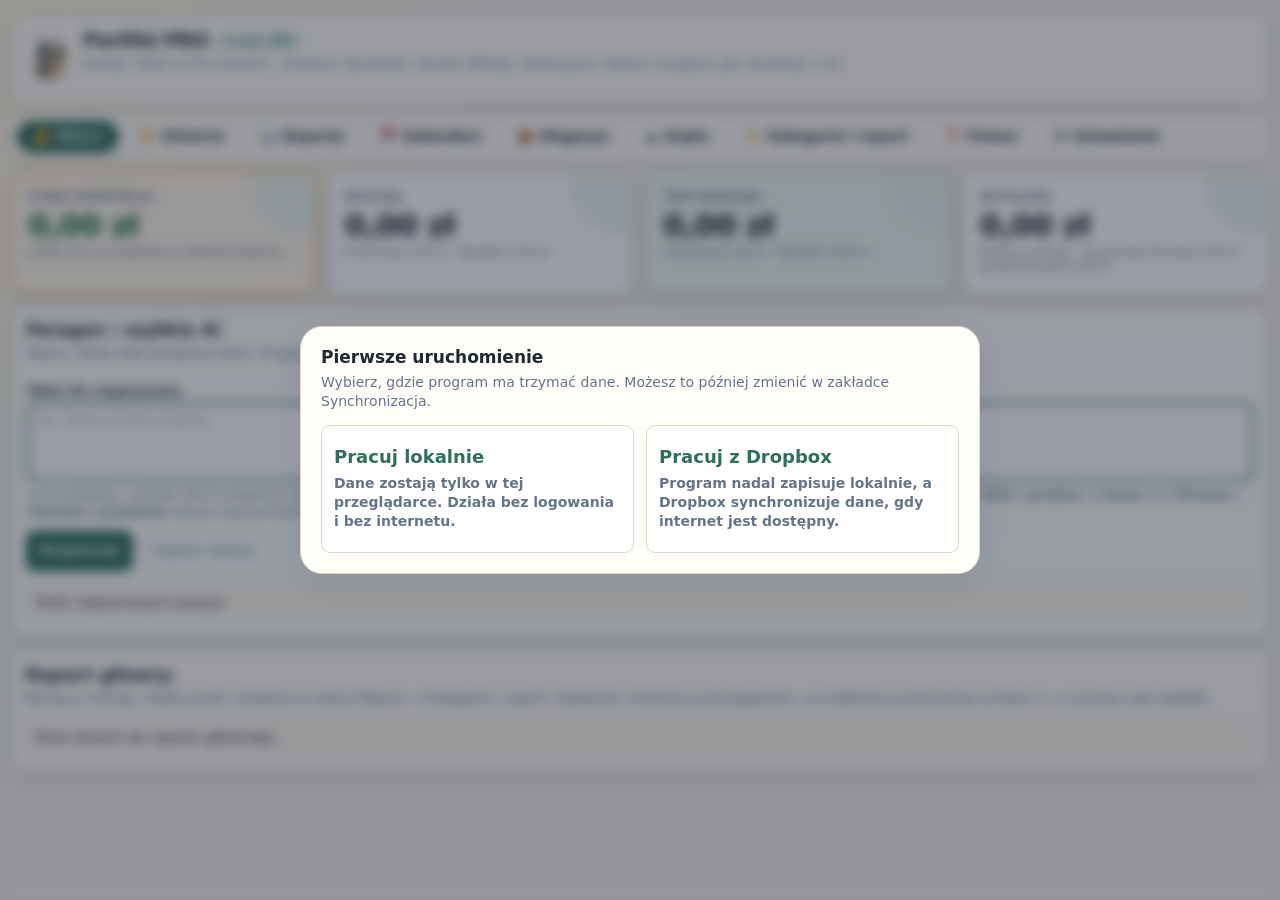
==== commit dd8d2e99: "Portfel PRO v1.2 156 - nowa nawigacja, czcionka, ikona" ====
--- a/index.html
+++ b/index.html
@@ -44,7 +44,7 @@
       <div class="brand-block">
         <img class="app-logo" src="./icons/logo-portfel-pro.png?v=156" alt="Portfel PRO" width="46" height="46">
         <div>
-          <h1>Portfel PRO <span id="appVersionBadge" class="version-badge">v. 1.2 / 156</span></h1>
+          <h1>Portfel PRO <span id="appVersionBadge" class="version-badge">v. 1.2 / 157</span></h1>
           <p id="todayLabel">&nbsp;</p>
           <script>
             try {
@@ -623,7 +623,7 @@
         <div class="panel-title-row">
           <div>
             <h2>Pomoc i instrukcja obsługi</h2>
-            <p>Krótka instrukcja dla Portfel PRO v. 1.2 / 156.</p>
+            <p>Krótka instrukcja dla Portfel PRO v. 1.2 / 157.</p>
           </div>
         </div>
 
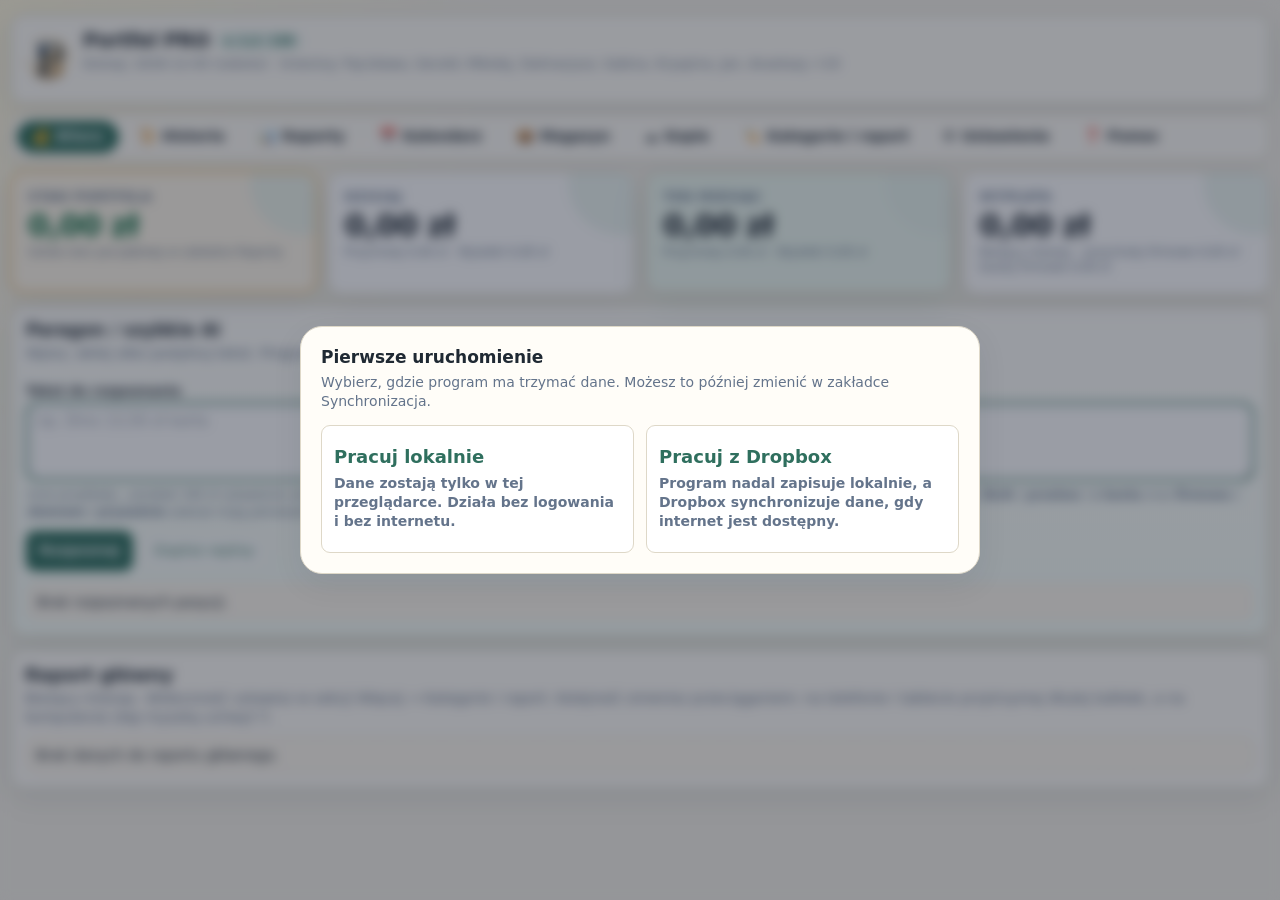
==== commit c637474d: "Portfel PRO v1.2 158 - raport glowny, ikona, kategoria Telefony" ====
--- a/index.html
+++ b/index.html
@@ -11,13 +11,13 @@
     const __manifestFile = new URLSearchParams(location.search).get('action') === 'voice'
       ? 'manifest-voice.webmanifest'
       : 'manifest.webmanifest';
-    document.write(`<link id="appManifest" rel="manifest" href="./${__manifestFile}?v=156">`);
+    document.write(`<link id="appManifest" rel="manifest" href="./${__manifestFile}?v=158">`);
   </script>
-  <link rel="icon" href="./icons/favicon.ico?v=156" sizes="any">
-  <link rel="icon" type="image/png" sizes="32x32" href="./icons/favicon-32.png?v=156">
-  <link rel="icon" type="image/png" sizes="16x16" href="./icons/favicon-16.png?v=156">
-  <link rel="icon" type="image/png" sizes="192x192" href="./icons/icon-192.png?v=156">
-  <link rel="apple-touch-icon" sizes="180x180" href="./icons/apple-touch-icon.png?v=156">
+  <link rel="icon" href="./icons/favicon.ico?v=158" sizes="any">
+  <link rel="icon" type="image/png" sizes="32x32" href="./icons/favicon-32.png?v=158">
+  <link rel="icon" type="image/png" sizes="16x16" href="./icons/favicon-16.png?v=158">
+  <link rel="icon" type="image/png" sizes="192x192" href="./icons/icon-192.png?v=158">
+  <link rel="apple-touch-icon" sizes="180x180" href="./icons/apple-touch-icon.png?v=158">
   <script>
     // Wygląd (motyw + rozmiar czcionki) ustawiany PRZED pierwszym renderowaniem,
     // żeby strona nie przeskakiwała po wczytaniu skryptu aplikacji.
@@ -31,7 +31,7 @@
       root.style.setProperty('--font-scale', String(scales[size]));
     })();
   </script>
-  <link rel="stylesheet" href="./src/styles.css?v=156">
+  <link rel="stylesheet" href="./src/styles.css?v=158">
 </head>
 <body data-theme="classic">
   <script>
@@ -42,9 +42,9 @@
   <main class="app-shell">
     <header class="app-header">
       <div class="brand-block">
-        <img class="app-logo" src="./icons/logo-portfel-pro.png?v=156" alt="Portfel PRO" width="46" height="46">
+        <img class="app-logo" src="./icons/logo-portfel-pro.png?v=158" alt="Portfel PRO" width="46" height="46">
         <div>
-          <h1>Portfel PRO <span id="appVersionBadge" class="version-badge">v. 1.2 / 157</span></h1>
+          <h1>Portfel PRO <span id="appVersionBadge" class="version-badge">v. 1.2 / 158</span></h1>
           <p id="todayLabel">&nbsp;</p>
           <script>
             try {
@@ -59,15 +59,15 @@
     <nav class="app-tabs" id="appTabs" aria-label="Główne sekcje programu">
       <button class="tab-button active" type="button" data-tab="start" data-help="Bilans, szybkie rozpoznawanie wpisów i najważniejszy raport."><span class="tab-icon" aria-hidden="true">💰</span><span class="tab-label">Bilans</span></button>
       <button class="tab-button" type="button" data-tab="history" data-help="Lista wszystkich wpisów, filtrowanie, edycja, usuwanie i reset programu."><span class="tab-icon" aria-hidden="true">📜</span><span class="tab-label">Historia</span></button>
-      <button class="tab-button" type="button" data-tab="reports" data-help="Szczegółowe raporty kategorii i grup wydatków/przychodów."><span class="tab-icon" aria-hidden="true">📊</span><span class="tab-label">Raporty</span></button>
+      <button class="tab-button" type="button" data-tab="reports" data-help="Raport kategorii, portfel gotówkowy i inteligentne wnioski dla wybranego miesiąca."><span class="tab-icon" aria-hidden="true">📊</span><span class="tab-label">Raporty</span></button>
       <button class="tab-button" type="button" data-tab="calendar" data-help="Widok miesięczny i roczny. Wpisy można przenosić między dniami."><span class="tab-icon" aria-hidden="true">📅</span><span class="tab-label">Kalendarz</span></button>
-      <button id="moreMenuButton" class="tab-button more-button" type="button" aria-haspopup="true" aria-expanded="false" aria-controls="moreMenu" data-help="Magazyn, kopie, kategorie i raport, pomoc oraz ustawienia."><span class="tab-icon" aria-hidden="true">☰</span><span class="tab-label">Więcej</span></button>
+      <button id="moreMenuButton" class="tab-button more-button" type="button" aria-haspopup="true" aria-expanded="false" aria-controls="moreMenu" data-help="Magazyn, kopie, kategorie i raport, ustawienia oraz pomoc."><span class="tab-icon" aria-hidden="true">☰</span><span class="tab-label">Więcej</span></button>
       <div id="moreMenu" class="more-menu" role="menu" aria-label="Więcej sekcji">
         <button class="tab-button" type="button" role="menuitem" data-tab="inventory" data-help="Magazyn sprzętu: stany, ruchy oraz automatyczne rozpoznawanie zakupów i sprzedaży przez AI."><span class="tab-icon" aria-hidden="true">📦</span><span class="tab-label">Magazyn</span></button>
         <button class="tab-button" type="button" role="menuitem" data-tab="sync" data-help="Kopia danych, import, eksport i połączenie z Dropboxem."><span class="tab-icon" aria-hidden="true">☁️</span><span class="tab-label">Kopie</span></button>
         <button class="tab-button" type="button" role="menuitem" data-tab="categories" data-help="Raport główny, kategorie, baza tagów i samouczenie kategorii."><span class="tab-icon" aria-hidden="true">🏷️</span><span class="tab-label">Kategorie i raport</span></button>
+        <button class="tab-button" type="button" role="menuitem" data-tab="settings" data-help="Aplikacja, AI, motyw i rozmiar czcionki."><span class="tab-icon" aria-hidden="true">⚙️</span><span class="tab-label">Ustawienia</span></button>
         <button class="tab-button" type="button" role="menuitem" data-tab="help" data-help="Instrukcja obsługi programu, instalacji PWA, synchronizacji Dropbox i resetowania danych."><span class="tab-icon" aria-hidden="true">❓</span><span class="tab-label">Pomoc</span></button>
-        <button class="tab-button" type="button" role="menuitem" data-tab="settings" data-help="Aplikacja, AI, motyw i rozmiar czcionki."><span class="tab-icon" aria-hidden="true">⚙️</span><span class="tab-label">Ustawienia</span></button>
       </div>
     </nav>
     <div id="moreMenuBackdrop" class="more-menu-backdrop hidden"></div>
@@ -166,7 +166,7 @@
       <section class="start-grid">
         <article class="panel report-panel start-report-card emphasis-panel">
           <h2>Raport główny</h2>
-          <p>Bieżący miesiąc. Widoczność ustawisz w sekcji Więcej → Kategorie i raport. Kolejność zmienisz przeciąganiem: na telefonie przytrzymaj uchwyt ⠿, a myszką cały kafelek.</p>
+          <p>Bieżący miesiąc. Widoczność ustawisz w sekcji Więcej → Kategorie i raport. Kolejność zmienisz przeciąganiem: na telefonie i tablecie przytrzymaj dłużej kafelek, a na komputerze złap myszką uchwyt ⠿.</p>
           <div id="mainReport" class="category-report main-report"></div>
         </article>
       </section>
@@ -337,7 +337,7 @@
           <div class="panel-title-row">
             <div>
               <h2>Miesiąc raportów</h2>
-              <p>Raport kategorii i raport grup obejmują wyłącznie wskazany miesiąc.</p>
+              <p>Raport kategorii obejmuje wyłącznie wskazany miesiąc.</p>
             </div>
             <label class="report-month-control">
               Wybierz miesiąc
@@ -372,19 +372,9 @@
           <div id="categoryReport" class="category-report"></div>
         </article>
         <article class="panel report-panel">
-          <h2>Raport grup</h2>
-          <p>Łączy podobne nazwy według bazy tagów wyłącznie w wybranym miesiącu.</p>
-          <div id="itemReport" class="category-report"></div>
-        </article>
-        <article class="panel report-panel">
           <h2>Inteligentne wnioski</h2>
           <p>Automatyczne podsumowanie zawsze z bieżącego miesiąca, niezależnie od filtrów w historii.</p>
           <div id="smartReport" class="category-report"></div>
-        </article>
-        <article class="panel report-panel">
-          <h2>Wydatki cykliczne</h2>
-          <p>Program szuka podobnych wydatków, które wracają co tydzień, co 2 tygodnie albo co miesiąc.</p>
-          <div id="recurringReport" class="category-report"></div>
         </article>
       </section>
     </section>
@@ -623,7 +613,7 @@
         <div class="panel-title-row">
           <div>
             <h2>Pomoc i instrukcja obsługi</h2>
-            <p>Krótka instrukcja dla Portfel PRO v. 1.2 / 157.</p>
+            <p>Krótka instrukcja dla Portfel PRO v. 1.2 / 158.</p>
           </div>
         </div>
 
@@ -725,7 +715,7 @@
             <ol>
               <li>W sekcji <strong>Więcej → Ustawienia</strong> kliknij <strong>Odśwież program</strong>.</li>
               <li>Odśwież stronę w przeglądarce.</li>
-              <li>Jeżeli dalej widzisz starą wersję, otwórz adres z dopiskiem <code>?v=156</code>.</li>
+              <li>Jeżeli dalej widzisz starą wersję, otwórz adres z dopiskiem <code>?v=158</code>.</li>
             </ol>
           </article>
         </div>
@@ -917,7 +907,7 @@
     </section>
   </main>
 
-  <script src="./src/config.js?v=156"></script>
-  <script src="./src/app.js?v=156" type="module"></script>
+  <script src="./src/config.js?v=158"></script>
+  <script src="./src/app.js?v=158" type="module"></script>
 </body>
 </html>
--- a/src/styles.css
+++ b/src/styles.css
@@ -554,7 +554,9 @@
   position: relative;
   padding-left: 30px;
   touch-action: pan-y;
-  cursor: grab;
+  -webkit-user-select: none;
+  user-select: none;
+  -webkit-touch-callout: none;
   transition: opacity .15s ease, box-shadow .15s ease, transform .15s ease;
 }
 .main-report-drag-handle {
@@ -573,9 +575,10 @@
   font-size: calc(18px * var(--font-scale, 1));
   line-height: 1;
   cursor: grab;
-  touch-action: none;
+  touch-action: pan-y;
   user-select: none;
 }
+@media (hover: hover) and (pointer: fine) { .main-report-drag-handle { touch-action: none; } }
 .main-report-drag-handle:focus-visible { outline: 2px solid var(--accent); outline-offset: -3px; }
 .main-report-row-dragging .main-report-drag-handle { cursor: grabbing; }
 .main-report-row-armed { outline: 2px solid color-mix(in srgb, var(--accent) 42%, transparent); }
@@ -1818,24 +1821,8 @@
 }
 .wallet-mini-grid span,
 .wallet-entry small,
-.recurring-row small,
 .smart-report-row small {
   color: var(--muted);
-}
-
-.recurring-row {
-  align-items: flex-start;
-}
-.recurring-row > div:first-child {
-  min-width: 0;
-}
-.recurring-row strong {
-  overflow-wrap: anywhere;
-}
-.recurring-row > b {
-  min-width: 76px;
-  text-align: right;
-  white-space: normal;
 }
 
 .wallet-entry-list {
